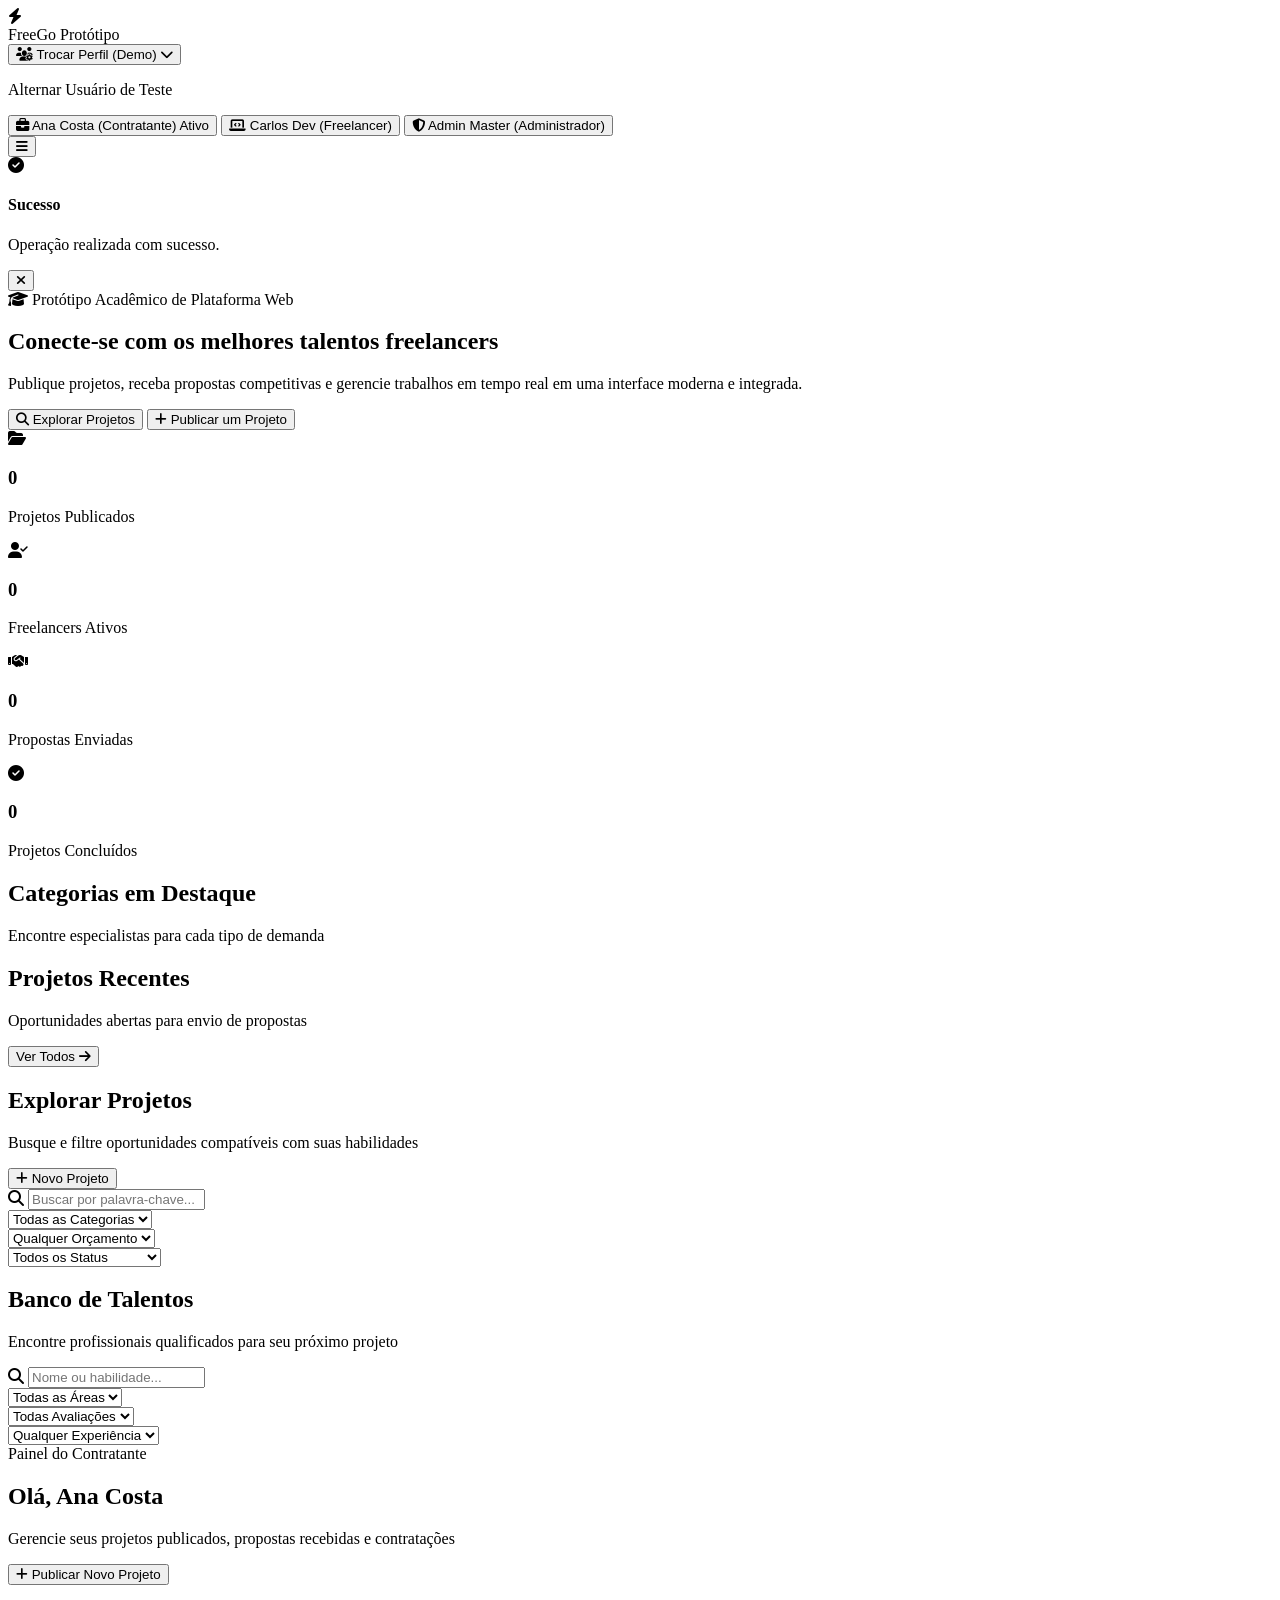
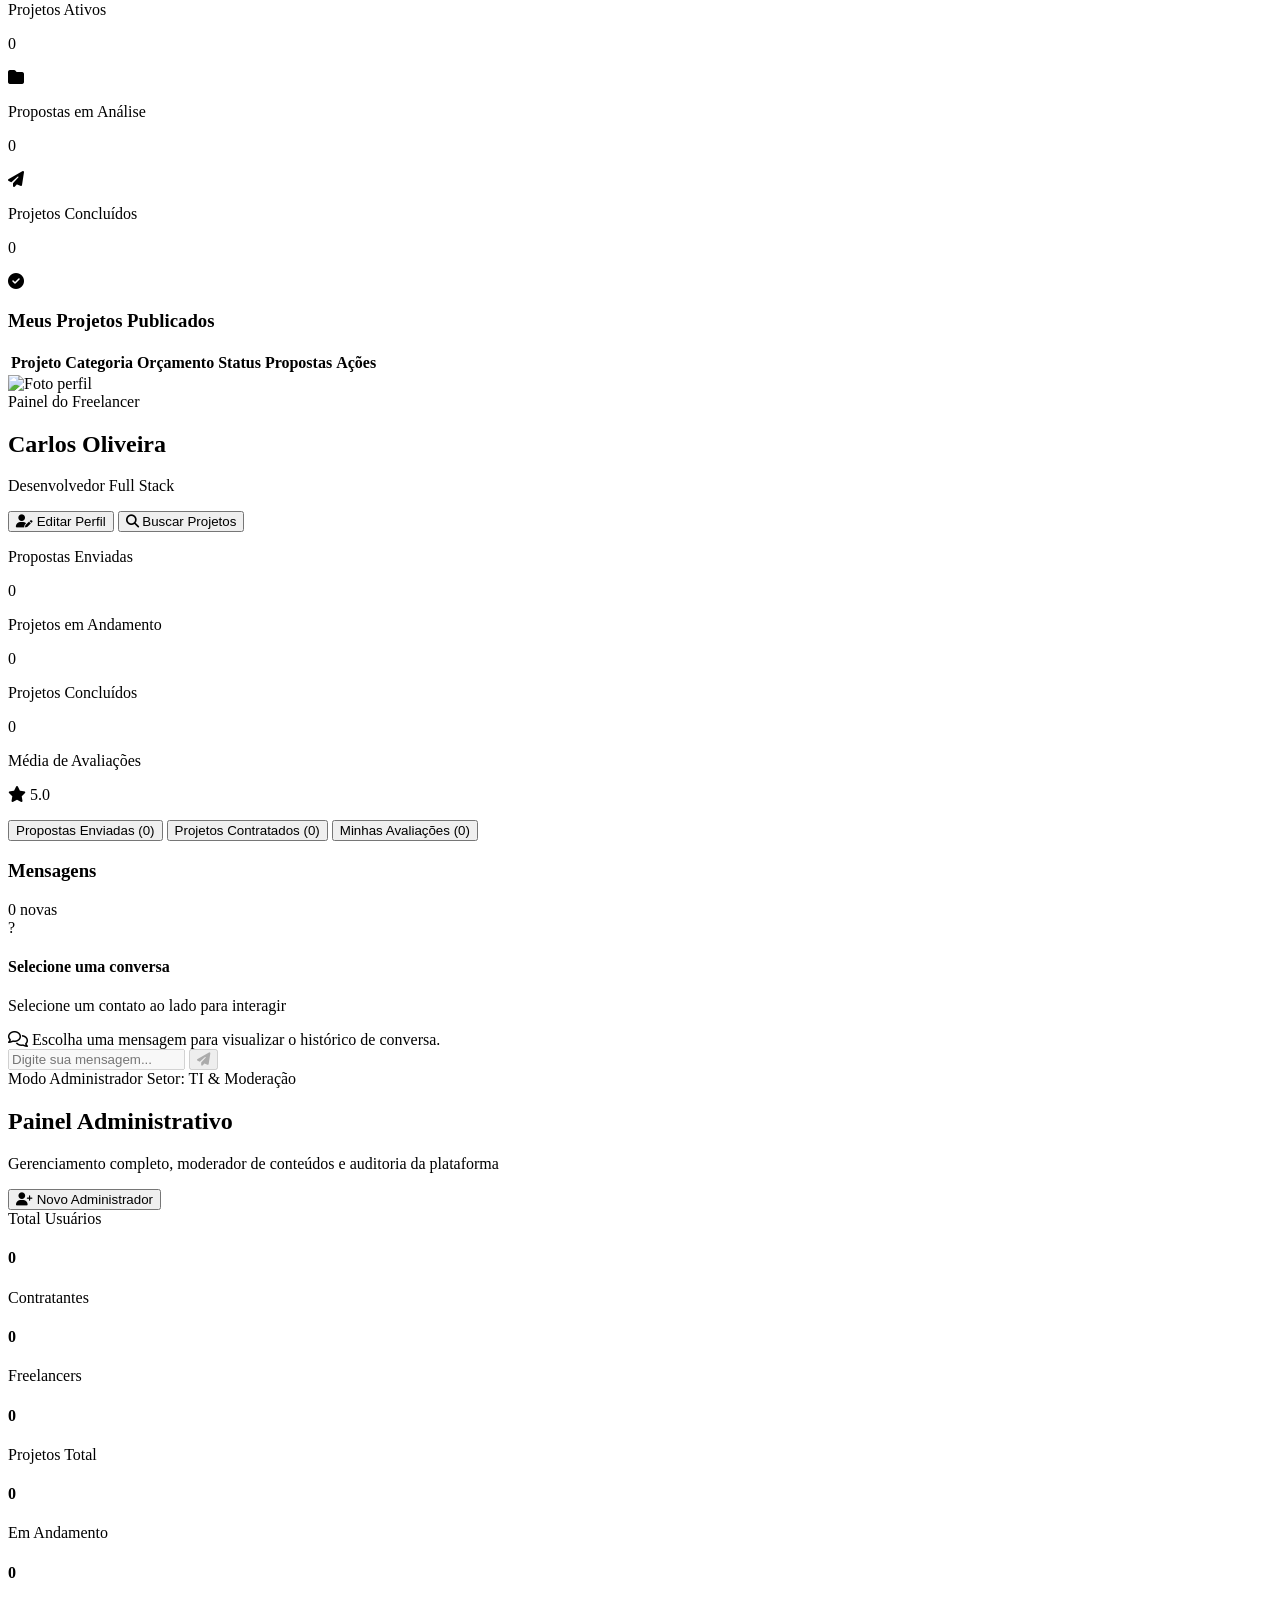
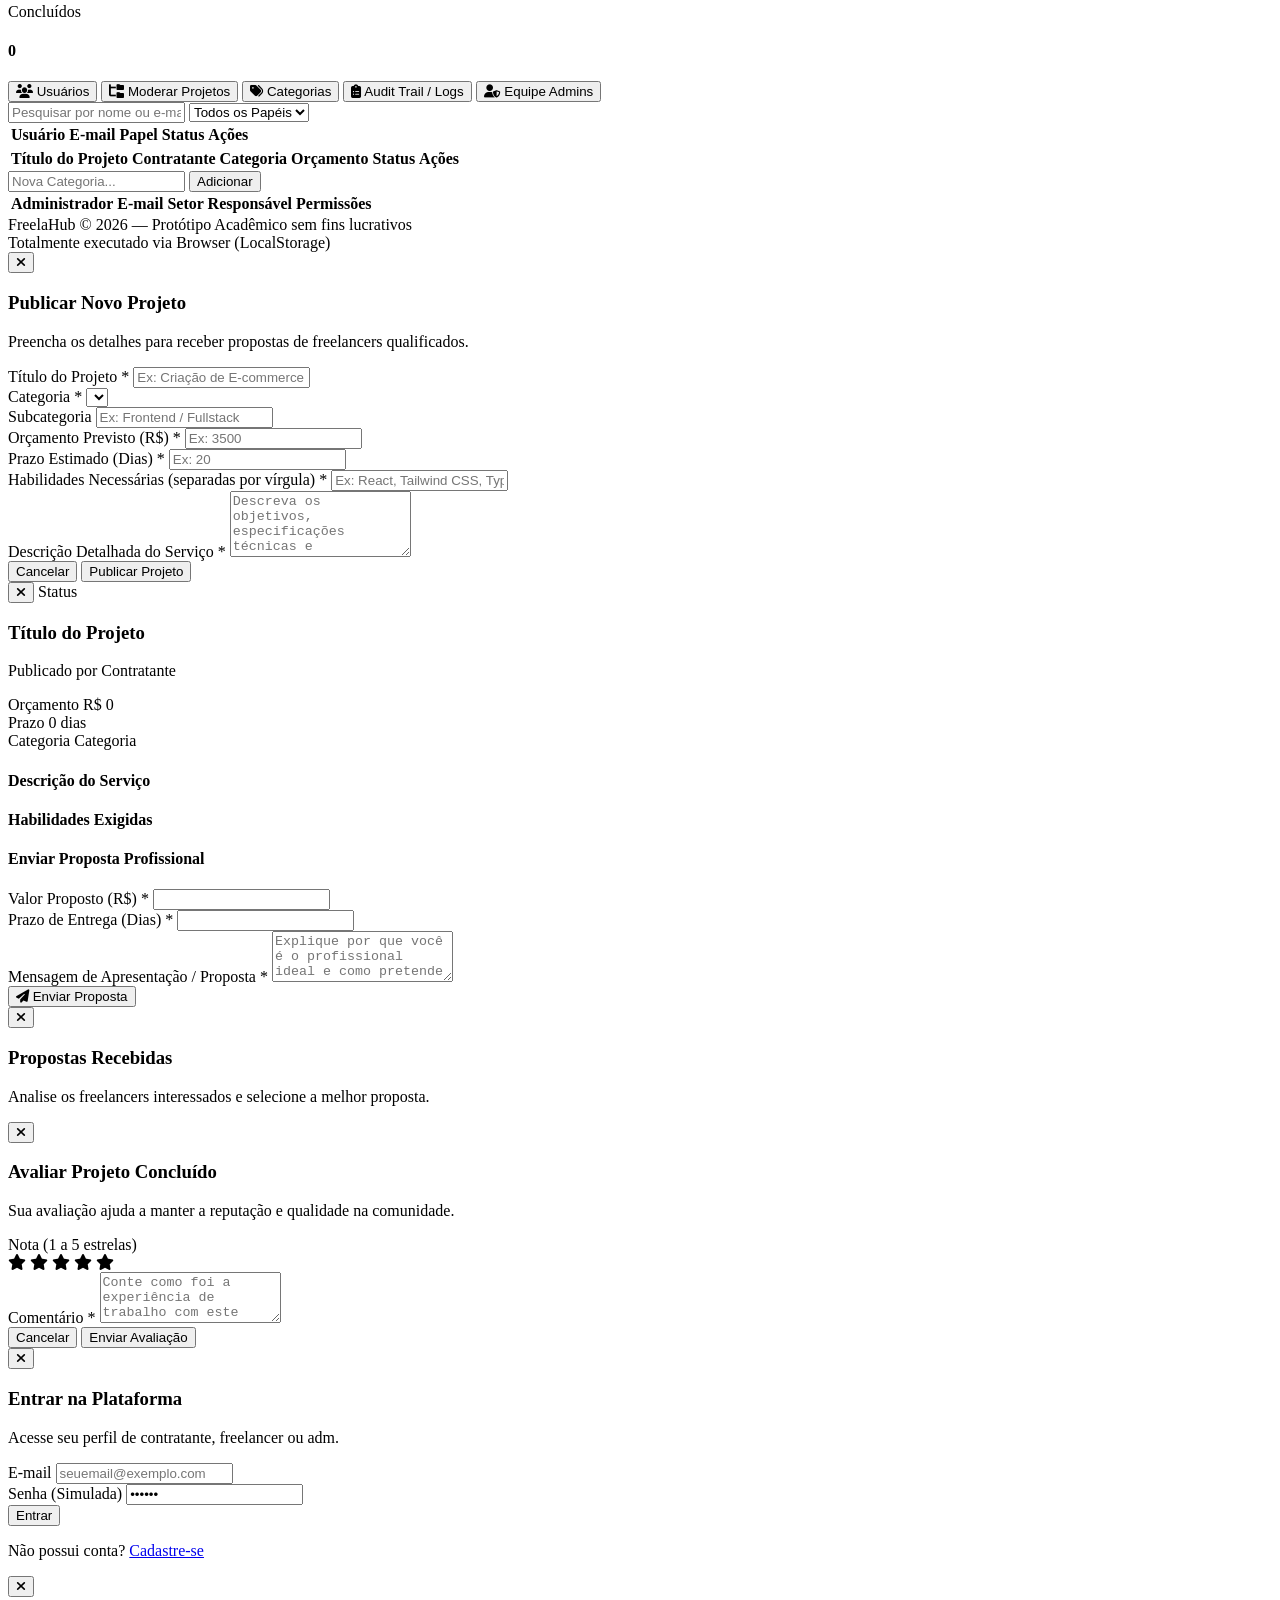
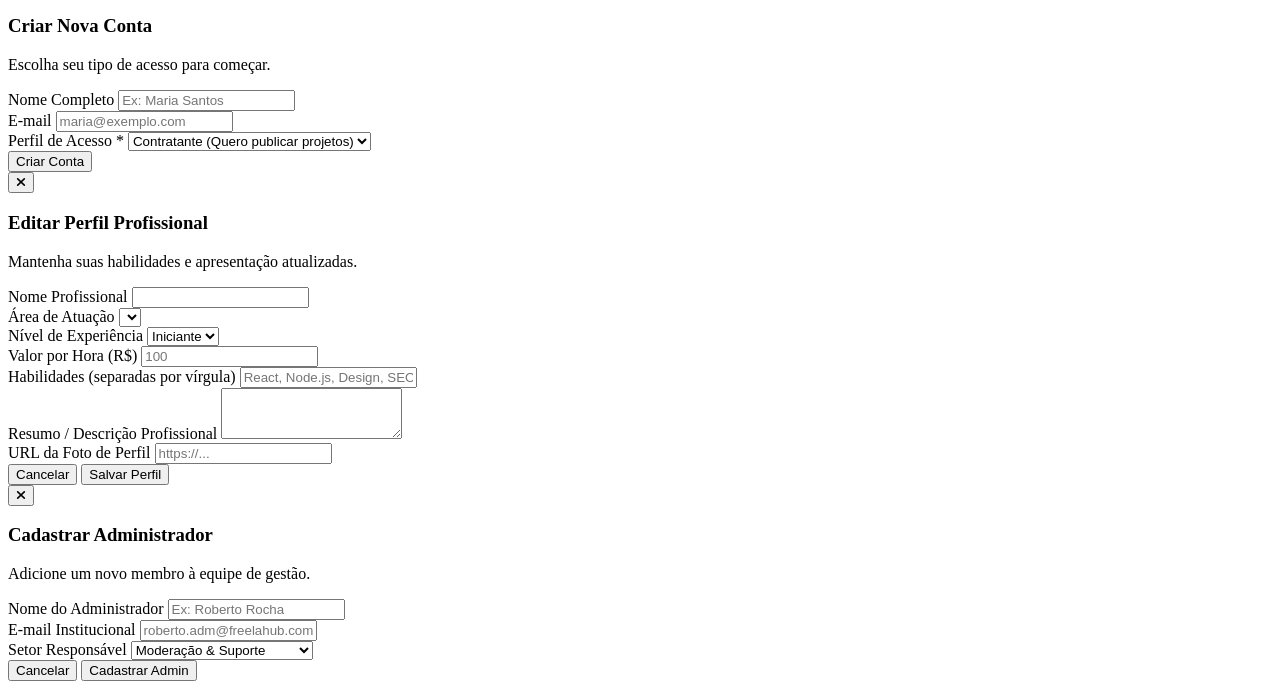
==== index.html @ 0daf0c92 "É" ====
<!DOCTYPE html>
<html lang="pt-BR" class="h-full bg-slate-50">
<head>
    <meta charset="UTF-8">
    <meta name="viewport" content="width=device-width, initial-scale=1.0">
    <title>FreelaHub - Plataforma de Freelancers</title>
    <!-- Tailwind CSS -->
    <script src="https://cdn.tailwindcss.com"></script>
    
    <link rel="stylesheet" href="style.css">

    <!-- FontAwesome Icons -->
    <link rel="stylesheet" href="https://cdnjs.cloudflare.com/ajax/libs/font-awesome/6.4.0/css/all.min.css">
    <!-- Google Fonts Inter -->
    <link href="https://fonts.googleapis.com/css2?family=Inter:wght@300;400;500;600;700&display=swap" rel="stylesheet">
    
</head>
<body class="h-full flex flex-col text-slate-800 antialiased selection:bg-blue-100 selection:text-blue-700">

    <!-- Navigation Bar -->
    <header class="sticky top-0 z-40 bg-white/95 backdrop-blur border-b border-slate-200 shadow-sm">
        <div class="max-w-7xl mx-auto px-4 sm:px-6 lg:px-8">
            <div class="flex items-center justify-between h-16">
                <!-- Logo -->
                <div class="flex items-center gap-3 cursor-pointer" onclick="app.navigateTo('home')">
                    <div class="w-10 h-10 rounded-xl bg-gradient-to-tr from-blue-600 to-indigo-600 flex items-center justify-center text-white font-bold text-xl shadow-md shadow-blue-500/20">
                        <i class="fa-solid font-bold fa-bolt"></i>
                    </div>
                    <div>
                        <span class="text-xl font-bold bg-gradient-to-r from-blue-600 to-indigo-600 bg-clip-text text-transparent">FreeGo</span>
                        <span class="text-[10px] font-semibold text-slate-400 block -mt-1 uppercase tracking-widest">Protótipo</span>
                    </div>
                </div>

                <!-- Navigation Links -->
                <nav class="hidden md:flex items-center space-x-1" id="desktop-nav-links">
                    <!-- Links injected dynamically -->
                </nav>

                <!-- Quick Role Switcher & User Profile Menu -->
                <div class="flex items-center gap-3">
                    <!-- Fast Switch Role Dropdown (for academic testing) -->
                    <div class="relative inline-block text-left">
                        <button id="quick-switch-btn" onclick="app.toggleQuickSwitchMenu()" class="inline-flex items-center gap-2 px-3 py-1.5 text-xs font-semibold text-slate-600 bg-slate-100 hover:bg-slate-200 rounded-lg transition border border-slate-200">
                            <i class="fa-solid fa-users-gear text-blue-600"></i>
                            <span id="current-role-badge">Trocar Perfil (Demo)</span>
                            <i class="fa-solid fa-chevron-down text-[10px]"></i>
                        </button>
                        <div id="quick-switch-menu" class="hidden absolute right-0 mt-2 w-64 bg-white rounded-xl shadow-xl border border-slate-100 py-2 z-50 divide-y divide-slate-100">
                            <div class="px-4 py-2">
                                <p class="text-xs font-semibold text-slate-400 uppercase tracking-wider">Alternar Usuário de Teste</p>
                            </div>
                            <div class="py-1">
                                <button onclick="app.demoSwitch('client')" class="w-full text-left px-4 py-2 text-xs text-slate-700 hover:bg-blue-50 hover:text-blue-600 flex items-center justify-between">
                                    <span><i class="fa-solid fa-briefcase mr-2 text-blue-500"></i> Ana Costa (Contratante)</span>
                                    <span class="text-[10px] bg-blue-100 text-blue-700 px-1.5 py-0.5 rounded">Ativo</span>
                                </button>
                                <button onclick="app.demoSwitch('freelancer')" class="w-full text-left px-4 py-2 text-xs text-slate-700 hover:bg-blue-50 hover:text-blue-600 flex items-center justify-between">
                                    <span><i class="fa-solid fa-laptop-code mr-2 text-emerald-500"></i> Carlos Dev (Freelancer)</span>
                                </button>
                                <button onclick="app.demoSwitch('admin')" class="w-full text-left px-4 py-2 text-xs text-slate-700 hover:bg-blue-50 hover:text-blue-600 flex items-center justify-between">
                                    <span><i class="fa-solid fa-shield-halved mr-2 text-purple-500"></i> Admin Master (Administrador)</span>
                                </button>
                            </div>
                        </div>
                    </div>

                    <!-- Auth actions or User Menu -->
                    <div id="auth-header-container" class="flex items-center gap-2">
                        <!-- Controls injected by JS -->
                    </div>

                    <!-- Mobile Menu Button -->
                    <button onclick="app.toggleMobileMenu()" class="md:hidden p-2 text-slate-600 hover:bg-slate-100 rounded-lg">
                        <i class="fa-solid fa-bars text-lg"></i>
                    </button>
                </div>
            </div>
        </div>

        <!-- Mobile Navigation Menu -->
        <div id="mobile-menu" class="hidden md:hidden border-t border-slate-100 bg-white px-4 pt-2 pb-4 space-y-2">
            <!-- Injected via JS -->
        </div>
    </header>

    <!-- Main Content Area -->
    <main class="flex-grow max-w-7xl w-full mx-auto px-4 sm:px-6 lg:px-8 py-6">
        <!-- Toast / Notification banner -->
        <div id="notification-toast" class="hidden fixed bottom-5 right-5 z-50 bg-slate-900 text-white px-5 py-3 rounded-xl shadow-2xl flex items-center gap-3 transition-all duration-300">
            <i id="toast-icon" class="fa-solid fa-circle-check text-emerald-400 text-lg"></i>
            <div>
                <h4 id="toast-title" class="font-semibold text-sm">Sucesso</h4>
                <p id="toast-message" class="text-xs text-slate-300">Operação realizada com sucesso.</p>
            </div>
            <button onclick="app.hideToast()" class="ml-4 text-slate-400 hover:text-white"><i class="fa-solid fa-xmark"></i></button>
        </div>

        <!-- VIEWS -->
        <!-- 1. Home / Landing Page View -->
        <section id="view-home" class="view-section space-y-12">
            <!-- Hero -->
            <div class="relative rounded-3xl bg-gradient-to-r from-blue-700 via-indigo-700 to-slate-900 text-white overflow-hidden shadow-xl p-8 sm:p-12 lg:p-16">
                <div class="relative z-10 max-w-2xl space-y-6">
                    <span class="inline-block px-3 py-1 rounded-full bg-blue-500/30 text-blue-200 text-xs font-semibold tracking-wide border border-blue-400/20">
                        <i class="fa-solid fa-graduation-cap mr-1"></i> Protótipo Acadêmico de Plataforma Web
                    </span>
                    <h1 class="text-3xl sm:text-5xl font-extrabold tracking-tight leading-tight">
                        Conecte-se com os melhores talentos freelancers
                    </h1>
                    <p class="text-slate-300 text-sm sm:text-base leading-relaxed">
                        Publique projetos, receba propostas competitivas e gerencie trabalhos em tempo real em uma interface moderna e integrada.
                    </p>
                    <div class="flex flex-wrap gap-4 pt-2">
                        <button onclick="app.navigateTo('projects')" class="px-6 py-3 bg-white text-blue-700 hover:bg-blue-50 font-semibold rounded-xl shadow-lg transition flex items-center gap-2 text-sm">
                            <i class="fa-solid fa-magnifying-glass"></i> Explorar Projetos
                        </button>
                        <button onclick="app.openPublishProjectModal()" class="px-6 py-3 bg-blue-600 hover:bg-blue-500 text-white font-semibold rounded-xl border border-blue-400/40 shadow-lg transition flex items-center gap-2 text-sm">
                            <i class="fa-solid fa-plus"></i> Publicar um Projeto
                        </button>
                    </div>
                </div>
            </div>

            <!-- Stats Bar -->
            <div class="grid grid-cols-2 md:grid-cols-4 gap-4">
                <div class="bg-white p-6 rounded-2xl border border-slate-100 shadow-sm flex items-center gap-4">
                    <div class="w-12 h-12 rounded-xl bg-blue-100 text-blue-600 flex items-center justify-center text-xl">
                        <i class="fa-solid fa-folder-open"></i>
                    </div>
                    <div>
                        <h3 id="stat-total-projects" class="text-2xl font-bold text-slate-800">0</h3>
                        <p class="text-xs text-slate-500 font-medium">Projetos Publicados</p>
                    </div>
                </div>
                <div class="bg-white p-6 rounded-2xl border border-slate-100 shadow-sm flex items-center gap-4">
                    <div class="w-12 h-12 rounded-xl bg-emerald-100 text-emerald-600 flex items-center justify-center text-xl">
                        <i class="fa-solid fa-user-check"></i>
                    </div>
                    <div>
                        <h3 id="stat-active-freelancers" class="text-2xl font-bold text-slate-800">0</h3>
                        <p class="text-xs text-slate-500 font-medium">Freelancers Ativos</p>
                    </div>
                </div>
                <div class="bg-white p-6 rounded-2xl border border-slate-100 shadow-sm flex items-center gap-4">
                    <div class="w-12 h-12 rounded-xl bg-purple-100 text-purple-600 flex items-center justify-center text-xl">
                        <i class="fa-solid fa-handshake"></i>
                    </div>
                    <div>
                        <h3 id="stat-total-proposals" class="text-2xl font-bold text-slate-800">0</h3>
                        <p class="text-xs text-slate-500 font-medium">Propostas Enviadas</p>
                    </div>
                </div>
                <div class="bg-white p-6 rounded-2xl border border-slate-100 shadow-sm flex items-center gap-4">
                    <div class="w-12 h-12 rounded-xl bg-amber-100 text-amber-600 flex items-center justify-center text-xl">
                        <i class="fa-solid fa-circle-check"></i>
                    </div>
                    <div>
                        <h3 id="stat-completed-projects" class="text-2xl font-bold text-slate-800">0</h3>
                        <p class="text-xs text-slate-500 font-medium">Projetos Concluídos</p>
                    </div>
                </div>
            </div>

            <!-- Categories Section -->
            <div class="space-y-6">
                <div class="flex items-center justify-between">
                    <div>
                        <h2 class="text-2xl font-bold text-slate-900">Categorias em Destaque</h2>
                        <p class="text-sm text-slate-500">Encontre especialistas para cada tipo de demanda</p>
                    </div>
                </div>
                <div id="home-categories-grid" class="grid grid-cols-2 sm:grid-cols-3 md:grid-cols-4 lg:grid-cols-8 gap-3">
                    <!-- Dynamic categories -->
                </div>
            </div>

            <!-- Recent Projects Section -->
            <div class="space-y-6">
                <div class="flex items-center justify-between">
                    <div>
                        <h2 class="text-2xl font-bold text-slate-900">Projetos Recentes</h2>
                        <p class="text-sm text-slate-500">Oportunidades abertas para envio de propostas</p>
                    </div>
                    <button onclick="app.navigateTo('projects')" class="text-sm font-semibold text-blue-600 hover:text-blue-700 flex items-center gap-1">
                        Ver Todos <i class="fa-solid fa-arrow-right text-xs"></i>
                    </button>
                </div>
                <div id="home-recent-projects" class="grid grid-cols-1 md:grid-cols-3 gap-6">
                    <!-- Injected via JS -->
                </div>
            </div>
        </section>

        <!-- 2. Projects Catalog View -->
        <section id="view-projects" class="view-section hidden space-y-6">
            <div class="bg-white p-6 rounded-2xl border border-slate-200/80 shadow-sm space-y-4">
                <div class="flex flex-col md:flex-row md:items-center justify-between gap-4">
                    <div>
                        <h2 class="text-xl font-bold text-slate-900">Explorar Projetos</h2>
                        <p class="text-xs text-slate-500">Busque e filtre oportunidades compatíveis com suas habilidades</p>
                    </div>
                    <button onclick="app.openPublishProjectModal()" class="px-4 py-2 bg-blue-600 hover:bg-blue-700 text-white font-medium text-xs rounded-xl shadow transition flex items-center justify-center gap-2">
                        <i class="fa-solid fa-plus"></i> Novo Projeto
                    </button>
                </div>

                <!-- Filters Bar -->
                <div class="grid grid-cols-1 sm:grid-cols-2 md:grid-cols-4 gap-3 pt-2 border-t border-slate-100">
                    <div class="relative">
                        <i class="fa-solid fa-magnifying-glass absolute left-3 top-3 text-slate-400 text-xs"></i>
                        <input type="text" id="filter-project-search" placeholder="Buscar por palavra-chave..." oninput="app.filterProjects()" class="w-full pl-8 pr-3 py-2 bg-slate-50 border border-slate-200 rounded-xl text-xs focus:ring-2 focus:ring-blue-500 outline-none">
                    </div>
                    <div>
                        <select id="filter-project-category" onchange="app.filterProjects()" class="w-full px-3 py-2 bg-slate-50 border border-slate-200 rounded-xl text-xs focus:ring-2 focus:ring-blue-500 outline-none text-slate-700">
                            <option value="">Todas as Categorias</option>
                        </select>
                    </div>
                    <div>
                        <select id="filter-project-budget" onchange="app.filterProjects()" class="w-full px-3 py-2 bg-slate-50 border border-slate-200 rounded-xl text-xs focus:ring-2 focus:ring-blue-500 outline-none text-slate-700">
                            <option value="">Qualquer Orçamento</option>
                            <option value="0-1000">Até R$ 1.000</option>
                            <option value="1000-3000">R$ 1.000 - R$ 3.000</option>
                            <option value="3000-5000">R$ 3.000 - R$ 5.000</option>
                            <option value="5000+">Acima de R$ 5.000</option>
                        </select>
                    </div>
                    <div>
                        <select id="filter-project-status" onchange="app.filterProjects()" class="w-full px-3 py-2 bg-slate-50 border border-slate-200 rounded-xl text-xs focus:ring-2 focus:ring-blue-500 outline-none text-slate-700">
                            <option value="">Todos os Status</option>
                            <option value="Publicado">Publicado</option>
                            <option value="Recebendo propostas">Recebendo propostas</option>
                            <option value="Em negociação">Em negociação</option>
                            <option value="Em andamento">Em andamento</option>
                            <option value="Concluído">Concluído</option>
                            <option value="Cancelado">Cancelado</option>
                        </select>
                    </div>
                </div>
            </div>

            <!-- Projects Grid -->
            <div id="projects-grid" class="grid grid-cols-1 md:grid-cols-2 lg:grid-cols-3 gap-6">
                <!-- Injected via JS -->
            </div>
        </section>

        <!-- 3. Freelancers Directory View -->
        <section id="view-freelancers" class="view-section hidden space-y-6">
            <div class="bg-white p-6 rounded-2xl border border-slate-200/80 shadow-sm space-y-4">
                <div>
                    <h2 class="text-xl font-bold text-slate-900">Banco de Talentos</h2>
                    <p class="text-xs text-slate-500">Encontre profissionais qualificados para seu próximo projeto</p>
                </div>

                <div class="grid grid-cols-1 sm:grid-cols-2 md:grid-cols-4 gap-3 pt-2 border-t border-slate-100">
                    <div class="relative">
                        <i class="fa-solid fa-magnifying-glass absolute left-3 top-3 text-slate-400 text-xs"></i>
                        <input type="text" id="filter-freelancer-search" placeholder="Nome ou habilidade..." oninput="app.filterFreelancers()" class="w-full pl-8 pr-3 py-2 bg-slate-50 border border-slate-200 rounded-xl text-xs focus:ring-2 focus:ring-blue-500 outline-none">
                    </div>
                    <div>
                        <select id="filter-freelancer-area" onchange="app.filterFreelancers()" class="w-full px-3 py-2 bg-slate-50 border border-slate-200 rounded-xl text-xs focus:ring-2 focus:ring-blue-500 outline-none text-slate-700">
                            <option value="">Todas as Áreas</option>
                        </select>
                    </div>
                    <div>
                        <select id="filter-freelancer-rating" onchange="app.filterFreelancers()" class="w-full px-3 py-2 bg-slate-50 border border-slate-200 rounded-xl text-xs focus:ring-2 focus:ring-blue-500 outline-none text-slate-700">
                            <option value="">Todas Avaliações</option>
                            <option value="4.5">4.5+ Estrelas</option>
                            <option value="4.0">4.0+ Estrelas</option>
                            <option value="3.0">3.0+ Estrelas</option>
                        </select>
                    </div>
                    <div>
                        <select id="filter-freelancer-exp" onchange="app.filterFreelancers()" class="w-full px-3 py-2 bg-slate-50 border border-slate-200 rounded-xl text-xs focus:ring-2 focus:ring-blue-500 outline-none text-slate-700">
                            <option value="">Qualquer Experiência</option>
                            <option value="Iniciante">Iniciante</option>
                            <option value="Pleno">Pleno</option>
                            <option value="Sênior">Sênior</option>
                        </select>
                    </div>
                </div>
            </div>

            <!-- Freelancers List -->
            <div id="freelancers-grid" class="grid grid-cols-1 md:grid-cols-2 lg:grid-cols-3 gap-6">
                <!-- Injected via JS -->
            </div>
        </section>

        <!-- 4. Client Dashboard View -->
        <section id="view-client-dashboard" class="view-section hidden space-y-6">
            <div class="flex flex-col sm:flex-row sm:items-center justify-between gap-4 bg-white p-6 rounded-2xl border border-slate-200/80 shadow-sm">
                <div>
                    <span class="text-xs font-semibold uppercase text-blue-600 tracking-wider">Painel do Contratante</span>
                    <h2 class="text-2xl font-bold text-slate-900" id="client-dashboard-name">Olá, Ana Costa</h2>
                    <p class="text-xs text-slate-500">Gerencie seus projetos publicados, propostas recebidas e contratações</p>
                </div>
                <button onclick="app.openPublishProjectModal()" class="px-5 py-2.5 bg-blue-600 hover:bg-blue-700 text-white font-medium text-xs rounded-xl shadow-md transition flex items-center justify-center gap-2">
                    <i class="fa-solid fa-plus"></i> Publicar Novo Projeto
                </button>
            </div>

            <!-- Client Summary Cards -->
            <div class="grid grid-cols-1 sm:grid-cols-3 gap-4">
                <div class="bg-white p-5 rounded-2xl border border-slate-100 shadow-sm flex items-center justify-between">
                    <div>
                        <p class="text-xs text-slate-500 font-medium">Projetos Ativos</p>
                        <p class="text-2xl font-bold text-slate-800" id="client-stat-active">0</p>
                    </div>
                    <div class="w-10 h-10 rounded-xl bg-blue-50 text-blue-600 flex items-center justify-center">
                        <i class="fa-solid fa-folder"></i>
                    </div>
                </div>
                <div class="bg-white p-5 rounded-2xl border border-slate-100 shadow-sm flex items-center justify-between">
                    <div>
                        <p class="text-xs text-slate-500 font-medium">Propostas em Análise</p>
                        <p class="text-2xl font-bold text-slate-800" id="client-stat-proposals">0</p>
                    </div>
                    <div class="w-10 h-10 rounded-xl bg-amber-50 text-amber-600 flex items-center justify-center">
                        <i class="fa-solid fa-paper-plane"></i>
                    </div>
                </div>
                <div class="bg-white p-5 rounded-2xl border border-slate-100 shadow-sm flex items-center justify-between">
                    <div>
                        <p class="text-xs text-slate-500 font-medium">Projetos Concluídos</p>
                        <p class="text-2xl font-bold text-slate-800" id="client-stat-completed">0</p>
                    </div>
                    <div class="w-10 h-10 rounded-xl bg-emerald-50 text-emerald-600 flex items-center justify-center">
                        <i class="fa-solid fa-circle-check"></i>
                    </div>
                </div>
            </div>

            <!-- Client Projects Table/List -->
            <div class="bg-white rounded-2xl border border-slate-200/80 shadow-sm overflow-hidden">
                <div class="p-5 border-b border-slate-100 flex items-center justify-between">
                    <h3 class="font-bold text-slate-800 text-sm">Meus Projetos Publicados</h3>
                </div>
                <div class="overflow-x-auto">
                    <table class="w-full text-left text-xs border-collapse">
                        <thead class="bg-slate-50 text-slate-500 font-semibold border-b border-slate-100">
                            <tr>
                                <th class="p-4">Projeto</th>
                                <th class="p-4">Categoria</th>
                                <th class="p-4">Orçamento</th>
                                <th class="p-4">Status</th>
                                <th class="p-4">Propostas</th>
                                <th class="p-4 text-right">Ações</th>
                            </tr>
                        </thead>
                        <tbody id="client-projects-tbody" class="divide-y divide-slate-100">
                            <!-- Injected via JS -->
                        </tbody>
                    </table>
                </div>
            </div>
        </section>

        <!-- 5. Freelancer Dashboard View -->
        <section id="view-freelancer-dashboard" class="view-section hidden space-y-6">
            <div class="flex flex-col sm:flex-row sm:items-center justify-between gap-4 bg-white p-6 rounded-2xl border border-slate-200/80 shadow-sm">
                <div class="flex items-center gap-4">
                    <img id="freelancer-dash-avatar" src="https://images.unsplash.com/photo-1534528741775-53994a69daeb?w=150" class="w-16 h-16 rounded-2xl object-cover border-2 border-blue-500 shadow-sm" alt="Foto perfil">
                    <div>
                        <span class="text-xs font-semibold uppercase text-emerald-600 tracking-wider">Painel do Freelancer</span>
                        <h2 class="text-xl font-bold text-slate-900" id="freelancer-dash-name">Carlos Oliveira</h2>
                        <p class="text-xs text-slate-500" id="freelancer-dash-title">Desenvolvedor Full Stack</p>
                    </div>
                </div>
                <div class="flex items-center gap-2">
                    <button onclick="app.openEditProfileModal()" class="px-4 py-2 bg-slate-100 hover:bg-slate-200 text-slate-700 font-medium text-xs rounded-xl transition flex items-center gap-2">
                        <i class="fa-solid fa-user-pen"></i> Editar Perfil
                    </button>
                    <button onclick="app.navigateTo('projects')" class="px-4 py-2 bg-blue-600 hover:bg-blue-700 text-white font-medium text-xs rounded-xl shadow transition flex items-center gap-2">
                        <i class="fa-solid fa-magnifying-glass"></i> Buscar Projetos
                    </button>
                </div>
            </div>

            <!-- Freelancer Stats Cards -->
            <div class="grid grid-cols-1 sm:grid-cols-4 gap-4">
                <div class="bg-white p-5 rounded-2xl border border-slate-100 shadow-sm">
                    <p class="text-xs text-slate-500 font-medium">Propostas Enviadas</p>
                    <p class="text-2xl font-bold text-slate-800" id="freelancer-stat-proposals">0</p>
                </div>
                <div class="bg-white p-5 rounded-2xl border border-slate-100 shadow-sm">
                    <p class="text-xs text-slate-500 font-medium">Projetos em Andamento</p>
                    <p class="text-2xl font-bold text-slate-800" id="freelancer-stat-active">0</p>
                </div>
                <div class="bg-white p-5 rounded-2xl border border-slate-100 shadow-sm">
                    <p class="text-xs text-slate-500 font-medium">Projetos Concluídos</p>
                    <p class="text-2xl font-bold text-slate-800" id="freelancer-stat-completed">0</p>
                </div>
                <div class="bg-white p-5 rounded-2xl border border-slate-100 shadow-sm">
                    <p class="text-xs text-slate-500 font-medium">Média de Avaliações</p>
                    <p class="text-2xl font-bold text-amber-500 flex items-center gap-1">
                        <i class="fa-solid fa-star text-base"></i> <span id="freelancer-stat-rating">5.0</span>
                    </p>
                </div>
            </div>

            <!-- Freelancer Proposals & Projects Tabs -->
            <div class="bg-white rounded-2xl border border-slate-200/80 shadow-sm overflow-hidden">
                <div class="border-b border-slate-100 px-5 flex gap-6">
                    <button id="tab-freelancer-proposals-btn" onclick="app.switchFreelancerTab('proposals')" class="py-4 text-xs font-bold border-b-2 border-blue-600 text-blue-600 transition">
                        Propostas Enviadas (<span id="freelancer-count-proposals">0</span>)
                    </button>
                    <button id="tab-freelancer-active-btn" onclick="app.switchFreelancerTab('active')" class="py-4 text-xs font-medium text-slate-500 hover:text-slate-800 transition">
                        Projetos Contratados (<span id="freelancer-count-active">0</span>)
                    </button>
                    <button id="tab-freelancer-reviews-btn" onclick="app.switchFreelancerTab('reviews')" class="py-4 text-xs font-medium text-slate-500 hover:text-slate-800 transition">
                        Minhas Avaliações (<span id="freelancer-count-reviews">0</span>)
                    </button>
                </div>

                <!-- Proposals List Sub-view -->
                <div id="freelancer-tab-proposals" class="p-5">
                    <div id="freelancer-proposals-list" class="space-y-3">
                        <!-- Injected JS -->
                    </div>
                </div>

                <!-- Active Projects Sub-view -->
                <div id="freelancer-tab-active" class="p-5 hidden">
                    <div id="freelancer-active-projects-list" class="space-y-3">
                        <!-- Injected JS -->
                    </div>
                </div>

                <!-- Reviews Sub-view -->
                <div id="freelancer-tab-reviews" class="p-5 hidden">
                    <div id="freelancer-reviews-list" class="space-y-3">
                        <!-- Injected JS -->
                    </div>
                </div>
            </div>
        </section>

        <!-- 6. Messaging View -->
        <section id="view-messages" class="view-section hidden space-y-4">
            <div class="bg-white rounded-2xl border border-slate-200/80 shadow-sm overflow-hidden flex flex-col md:flex-row h-[650px]">
                <!-- Conversations Sidebar -->
                <div class="w-full md:w-80 border-r border-slate-200/80 flex flex-col bg-slate-50/50">
                    <div class="p-4 border-b border-slate-200/80 flex items-center justify-between">
                        <h3 class="font-bold text-slate-800 text-sm">Mensagens</h3>
                        <span id="unread-total-badge" class="px-2 py-0.5 bg-blue-100 text-blue-700 text-[10px] font-bold rounded-full">0 novas</span>
                    </div>
                    <div id="conversations-list" class="flex-grow overflow-y-auto divide-y divide-slate-100 custom-scrollbar">
                        <!-- Dynamic list -->
                    </div>
                </div>

                <!-- Active Chat Thread -->
                <div class="flex-grow flex flex-col bg-white">
                    <div id="chat-header" class="p-4 border-b border-slate-200/80 flex items-center justify-between bg-slate-50/30">
                        <div class="flex items-center gap-3">
                            <div class="w-10 h-10 rounded-full bg-blue-100 text-blue-600 flex items-center justify-center font-bold text-sm" id="chat-header-avatar">
                                ?
                            </div>
                            <div>
                                <h4 class="font-bold text-slate-800 text-sm" id="chat-header-name">Selecione uma conversa</h4>
                                <p class="text-[11px] text-slate-500" id="chat-header-project">Selecione um contato ao lado para interagir</p>
                            </div>
                        </div>
                    </div>

                    <!-- Chat Box Body -->
                    <div id="chat-messages-box" class="flex-grow p-4 overflow-y-auto space-y-3 custom-scrollbar bg-slate-50/20">
                        <div class="text-center py-20 text-slate-400 text-xs">
                            <i class="fa-regular fa-comments text-4xl block mb-2 opacity-50"></i>
                            Escolha uma mensagem para visualizar o histórico de conversa.
                        </div>
                    </div>

                    <!-- Chat Footer / Input -->
                    <div class="p-3 border-t border-slate-200/80 bg-white">
                        <form id="chat-form" onsubmit="app.sendMessage(event)" class="flex gap-2">
                            <input type="text" id="chat-input" placeholder="Digite sua mensagem..." disabled class="flex-grow px-4 py-2.5 bg-slate-100 border border-slate-200 rounded-xl text-xs focus:ring-2 focus:ring-blue-500 outline-none">
                            <button type="submit" id="chat-send-btn" disabled class="px-5 py-2.5 bg-blue-600 hover:bg-blue-700 text-white text-xs font-semibold rounded-xl shadow transition disabled:opacity-50">
                                <i class="fa-solid fa-paper-plane"></i>
                            </button>
                        </form>
                    </div>
                </div>
            </div>
        </section>

        <!-- 7. Admin Panel View -->
        <section id="view-admin" class="view-section hidden space-y-6">
            <!-- Header -->
            <div class="bg-slate-900 text-white p-6 rounded-2xl shadow-md flex flex-col md:flex-row md:items-center justify-between gap-4">
                <div>
                    <div class="flex items-center gap-2">
                        <span class="px-2.5 py-0.5 rounded-full bg-purple-500/30 text-purple-300 text-[10px] font-bold uppercase tracking-wider border border-purple-400/20">Modo Administrador</span>
                        <span id="admin-sector-badge" class="text-xs text-slate-400">Setor: TI & Moderação</span>
                    </div>
                    <h2 class="text-2xl font-bold mt-1" id="admin-welcome-name">Painel Administrativo</h2>
                    <p class="text-xs text-slate-400">Gerenciamento completo, moderador de conteúdos e auditoria da plataforma</p>
                </div>
                <button onclick="app.openNewAdminModal()" class="px-4 py-2 bg-purple-600 hover:bg-purple-500 text-white text-xs font-semibold rounded-xl transition flex items-center justify-center gap-2 shadow">
                    <i class="fa-solid fa-user-plus"></i> Novo Administrador
                </button>
            </div>

            <!-- Dashboard Stats Matrix -->
            <div class="grid grid-cols-2 md:grid-cols-4 lg:grid-cols-6 gap-3">
                <div class="bg-white p-4 rounded-xl border border-slate-100 shadow-sm">
                    <span class="text-[10px] font-semibold text-slate-400 uppercase">Total Usuários</span>
                    <h4 class="text-xl font-bold text-slate-800 mt-1" id="kpi-users-total">0</h4>
                </div>
                <div class="bg-white p-4 rounded-xl border border-slate-100 shadow-sm">
                    <span class="text-[10px] font-semibold text-slate-400 uppercase">Contratantes</span>
                    <h4 class="text-xl font-bold text-blue-600 mt-1" id="kpi-users-clients">0</h4>
                </div>
                <div class="bg-white p-4 rounded-xl border border-slate-100 shadow-sm">
                    <span class="text-[10px] font-semibold text-slate-400 uppercase">Freelancers</span>
                    <h4 class="text-xl font-bold text-emerald-600 mt-1" id="kpi-users-freelas">0</h4>
                </div>
                <div class="bg-white p-4 rounded-xl border border-slate-100 shadow-sm">
                    <span class="text-[10px] font-semibold text-slate-400 uppercase">Projetos Total</span>
                    <h4 class="text-xl font-bold text-slate-800 mt-1" id="kpi-projects-total">0</h4>
                </div>
                <div class="bg-white p-4 rounded-xl border border-slate-100 shadow-sm">
                    <span class="text-[10px] font-semibold text-slate-400 uppercase">Em Andamento</span>
                    <h4 class="text-xl font-bold text-indigo-600 mt-1" id="kpi-projects-active">0</h4>
                </div>
                <div class="bg-white p-4 rounded-xl border border-slate-100 shadow-sm">
                    <span class="text-[10px] font-semibold text-slate-400 uppercase">Concluídos</span>
                    <h4 class="text-xl font-bold text-emerald-600 mt-1" id="kpi-projects-completed">0</h4>
                </div>
            </div>

            <!-- Admin Nav Tabs -->
            <div class="bg-white rounded-2xl border border-slate-200/80 shadow-sm overflow-hidden">
                <div class="border-b border-slate-200 bg-slate-50/50 px-4 flex gap-4 overflow-x-auto">
                    <button id="admin-tab-users-btn" onclick="app.switchAdminTab('users')" class="py-3 px-2 text-xs font-bold border-b-2 border-purple-600 text-purple-600 whitespace-nowrap">
                        <i class="fa-solid fa-users mr-1"></i> Usuários
                    </button>
                    <button id="admin-tab-projects-btn" onclick="app.switchAdminTab('projects')" class="py-3 px-2 text-xs font-semibold text-slate-500 hover:text-slate-800 whitespace-nowrap">
                        <i class="fa-solid fa-folder-tree mr-1"></i> Moderar Projetos
                    </button>
                    <button id="admin-tab-categories-btn" onclick="app.switchAdminTab('categories')" class="py-3 px-2 text-xs font-semibold text-slate-500 hover:text-slate-800 whitespace-nowrap">
                        <i class="fa-solid fa-tags mr-1"></i> Categorias
                    </button>
                    <button id="admin-tab-logs-btn" onclick="app.switchAdminTab('logs')" class="py-3 px-2 text-xs font-semibold text-slate-500 hover:text-slate-800 whitespace-nowrap">
                        <i class="fa-solid fa-clipboard-list mr-1"></i> Audit Trail / Logs
                    </button>
                    <button id="admin-tab-admins-btn" onclick="app.switchAdminTab('admins')" class="py-3 px-2 text-xs font-semibold text-slate-500 hover:text-slate-800 whitespace-nowrap">
                        <i class="fa-solid fa-user-shield mr-1"></i> Equipe Admins
                    </button>
                </div>

                <!-- Admin Tab: Users -->
                <div id="admin-tab-users" class="p-5 space-y-4">
                    <div class="flex flex-col sm:flex-row items-center justify-between gap-3">
                        <input type="text" id="admin-user-search" oninput="app.renderAdminUsers()" placeholder="Pesquisar por nome ou e-mail..." class="w-full sm:w-64 px-3 py-2 bg-slate-50 border border-slate-200 rounded-xl text-xs outline-none focus:ring-2 focus:ring-purple-500">
                        <select id="admin-user-role-filter" onchange="app.renderAdminUsers()" class="w-full sm:w-48 px-3 py-2 bg-slate-50 border border-slate-200 rounded-xl text-xs outline-none">
                            <option value="">Todos os Papéis</option>
                            <option value="client">Contratante</option>
                            <option value="freelancer">Freelancer</option>
                            <option value="admin">Administrador</option>
                        </select>
                    </div>
                    <div class="overflow-x-auto">
                        <table class="w-full text-left text-xs">
                            <thead class="bg-slate-50 text-slate-500 border-b border-slate-200 font-semibold">
                                <tr>
                                    <th class="p-3">Usuário</th>
                                    <th class="p-3">E-mail</th>
                                    <th class="p-3">Papel</th>
                                    <th class="p-3">Status</th>
                                    <th class="p-3 text-right">Ações</th>
                                </tr>
                            </thead>
                            <tbody id="admin-users-tbody" class="divide-y divide-slate-100">
                                <!-- Injected JS -->
                            </tbody>
                        </table>
                    </div>
                </div>

                <!-- Admin Tab: Projects -->
                <div id="admin-tab-projects" class="p-5 hidden space-y-4">
                    <div class="overflow-x-auto">
                        <table class="w-full text-left text-xs">
                            <thead class="bg-slate-50 text-slate-500 border-b border-slate-200 font-semibold">
                                <tr>
                                    <th class="p-3">Título do Projeto</th>
                                    <th class="p-3">Contratante</th>
                                    <th class="p-3">Categoria</th>
                                    <th class="p-3">Orçamento</th>
                                    <th class="p-3">Status</th>
                                    <th class="p-3 text-right">Ações</th>
                                </tr>
                            </thead>
                            <tbody id="admin-projects-tbody" class="divide-y divide-slate-100">
                                <!-- Injected JS -->
                            </tbody>
                        </table>
                    </div>
                </div>

                <!-- Admin Tab: Categories -->
                <div id="admin-tab-categories" class="p-5 hidden space-y-4">
                    <form onsubmit="app.addNewCategory(event)" class="flex gap-2 max-w-md">
                        <input type="text" id="new-category-input" required placeholder="Nova Categoria..." class="flex-grow px-3 py-2 bg-slate-50 border border-slate-200 rounded-xl text-xs outline-none focus:ring-2 focus:ring-purple-500">
                        <button type="submit" class="px-4 py-2 bg-purple-600 hover:bg-purple-700 text-white font-semibold text-xs rounded-xl shadow">Adicionar</button>
                    </form>
                    <div id="admin-categories-tags" class="flex flex-wrap gap-2 pt-2">
                        <!-- Dynamic categories tags -->
                    </div>
                </div>

                <!-- Admin Tab: Logs -->
                <div id="admin-tab-logs" class="p-5 hidden">
                    <div class="space-y-2 max-h-96 overflow-y-auto custom-scrollbar" id="admin-logs-list">
                        <!-- Dynamic logs -->
                    </div>
                </div>

                <!-- Admin Tab: Admins -->
                <div id="admin-tab-admins" class="p-5 hidden space-y-4">
                    <div class="overflow-x-auto">
                        <table class="w-full text-left text-xs">
                            <thead class="bg-slate-50 text-slate-500 border-b border-slate-200 font-semibold">
                                <tr>
                                    <th class="p-3">Administrador</th>
                                    <th class="p-3">E-mail</th>
                                    <th class="p-3">Setor Responsável</th>
                                    <th class="p-3">Permissões</th>
                                </tr>
                            </thead>
                            <tbody id="admin-team-tbody" class="divide-y divide-slate-100">
                                <!-- Injected JS -->
                            </tbody>
                        </table>
                    </div>
                </div>
            </div>
        </section>
    </main>

    <!-- Footer -->
    <footer class="bg-white border-t border-slate-200 mt-12 py-8 text-xs text-slate-500">
        <div class="max-w-7xl mx-auto px-4 sm:px-6 lg:px-8 flex flex-col sm:flex-row items-center justify-between gap-4">
            <div class="flex items-center gap-2">
                <span class="font-bold text-slate-800">FreelaHub</span>
                <span>&copy; 2026 — Protótipo Acadêmico sem fins lucrativos</span>
            </div>
            <div class="flex items-center gap-4">
                <span>Totalmente executado via Browser (LocalStorage)</span>
            </div>
        </div>
    </footer>

    <!-- MODALS CONTAINER -->
    <!-- 1. Publish Project Modal -->
    <div id="modal-publish-project" class="hidden fixed inset-0 z-50 bg-slate-900/60 backdrop-blur-sm flex items-center justify-center p-4 overflow-y-auto">
        <div class="bg-white rounded-3xl max-w-xl w-full p-6 sm:p-8 shadow-2xl relative my-8">
            <button onclick="app.closeModal('modal-publish-project')" class="absolute top-5 right-5 text-slate-400 hover:text-slate-600"><i class="fa-solid fa-xmark text-lg"></i></button>
            <h3 class="text-xl font-bold text-slate-900 mb-1">Publicar Novo Projeto</h3>
            <p class="text-xs text-slate-500 mb-6">Preencha os detalhes para receber propostas de freelancers qualificados.</p>

            <form onsubmit="app.handlePublishProject(event)" class="space-y-4">
                <div>
                    <label class="block text-xs font-semibold text-slate-700 mb-1">Título do Projeto *</label>
                    <input type="text" id="pub-title" required placeholder="Ex: Criação de E-commerce em React e Node.js" class="w-full px-3.5 py-2.5 bg-slate-50 border border-slate-200 rounded-xl text-xs focus:ring-2 focus:ring-blue-500 outline-none">
                </div>
                <div class="grid grid-cols-1 sm:grid-cols-2 gap-4">
                    <div>
                        <label class="block text-xs font-semibold text-slate-700 mb-1">Categoria *</label>
                        <select id="pub-category" required class="w-full px-3.5 py-2.5 bg-slate-50 border border-slate-200 rounded-xl text-xs focus:ring-2 focus:ring-blue-500 outline-none">
                            <!-- Dynamic options -->
                        </select>
                    </div>
                    <div>
                        <label class="block text-xs font-semibold text-slate-700 mb-1">Subcategoria</label>
                        <input type="text" id="pub-subcategory" placeholder="Ex: Frontend / Fullstack" class="w-full px-3.5 py-2.5 bg-slate-50 border border-slate-200 rounded-xl text-xs focus:ring-2 focus:ring-blue-500 outline-none">
                    </div>
                </div>
                <div class="grid grid-cols-1 sm:grid-cols-2 gap-4">
                    <div>
                        <label class="block text-xs font-semibold text-slate-700 mb-1">Orçamento Previsto (R$) *</label>
                        <input type="number" id="pub-budget" required min="1" placeholder="Ex: 3500" class="w-full px-3.5 py-2.5 bg-slate-50 border border-slate-200 rounded-xl text-xs focus:ring-2 focus:ring-blue-500 outline-none">
                    </div>
                    <div>
                        <label class="block text-xs font-semibold text-slate-700 mb-1">Prazo Estimado (Dias) *</label>
                        <input type="number" id="pub-deadline" required min="1" placeholder="Ex: 20" class="w-full px-3.5 py-2.5 bg-slate-50 border border-slate-200 rounded-xl text-xs focus:ring-2 focus:ring-blue-500 outline-none">
                    </div>
                </div>
                <div>
                    <label class="block text-xs font-semibold text-slate-700 mb-1">Habilidades Necessárias (separadas por vírgula) *</label>
                    <input type="text" id="pub-skills" required placeholder="Ex: React, Tailwind CSS, TypeScript, REST API" class="w-full px-3.5 py-2.5 bg-slate-50 border border-slate-200 rounded-xl text-xs focus:ring-2 focus:ring-blue-500 outline-none">
                </div>
                <div>
                    <label class="block text-xs font-semibold text-slate-700 mb-1">Descrição Detalhada do Serviço *</label>
                    <textarea id="pub-description" required rows="4" placeholder="Descreva os objetivos, especificações técnicas e entregáveis esperados..." class="w-full px-3.5 py-2.5 bg-slate-50 border border-slate-200 rounded-xl text-xs focus:ring-2 focus:ring-blue-500 outline-none"></textarea>
                </div>
                <div class="flex justify-end gap-2 pt-2">
                    <button type="button" onclick="app.closeModal('modal-publish-project')" class="px-4 py-2 bg-slate-100 text-slate-600 hover:bg-slate-200 font-medium text-xs rounded-xl">Cancelar</button>
                    <button type="submit" class="px-5 py-2 bg-blue-600 hover:bg-blue-700 text-white font-semibold text-xs rounded-xl shadow">Publicar Projeto</button>
                </div>
            </form>
        </div>
    </div>

    <!-- 2. View Project Details & Submit Proposal Modal -->
    <div id="modal-project-details" class="hidden fixed inset-0 z-50 bg-slate-900/60 backdrop-blur-sm flex items-center justify-center p-4 overflow-y-auto">
        <div class="bg-white rounded-3xl max-w-2xl w-full p-6 sm:p-8 shadow-2xl relative my-8">
            <button onclick="app.closeModal('modal-project-details')" class="absolute top-5 right-5 text-slate-400 hover:text-slate-600"><i class="fa-solid fa-xmark text-lg"></i></button>
            <span id="detail-project-status" class="px-2.5 py-1 rounded-full text-[10px] font-bold uppercase tracking-wider bg-blue-100 text-blue-700">Status</span>
            <h3 id="detail-project-title" class="text-2xl font-bold text-slate-900 mt-2 mb-1">Título do Projeto</h3>
            <p id="detail-project-client" class="text-xs text-slate-500 mb-4">Publicado por Contratante</p>

            <div class="grid grid-cols-3 gap-3 p-4 bg-slate-50 rounded-2xl border border-slate-100 mb-4 text-xs">
                <div>
                    <span class="text-slate-400 block font-medium">Orçamento</span>
                    <span id="detail-project-budget" class="font-bold text-slate-800 text-sm">R$ 0</span>
                </div>
                <div>
                    <span class="text-slate-400 block font-medium">Prazo</span>
                    <span id="detail-project-deadline" class="font-bold text-slate-800 text-sm">0 dias</span>
                </div>
                <div>
                    <span class="text-slate-400 block font-medium">Categoria</span>
                    <span id="detail-project-category" class="font-bold text-slate-800">Categoria</span>
                </div>
            </div>

            <div class="space-y-4 mb-6">
                <div>
                    <h4 class="text-xs font-bold text-slate-800 uppercase tracking-wider mb-1">Descrição do Serviço</h4>
                    <p id="detail-project-desc" class="text-xs text-slate-600 leading-relaxed whitespace-pre-line"></p>
                </div>
                <div>
                    <h4 class="text-xs font-bold text-slate-800 uppercase tracking-wider mb-2">Habilidades Exigidas</h4>
                    <div id="detail-project-skills" class="flex flex-wrap gap-1.5"></div>
                </div>
            </div>

            <!-- Freelancer Action Box (Send Proposal) -->
            <div id="detail-proposal-form-container" class="border-t border-slate-100 pt-4">
                <h4 class="text-sm font-bold text-slate-900 mb-2">Enviar Proposta Profissional</h4>
                <form onsubmit="app.handleSubmitProposal(event)" class="space-y-3">
                    <input type="hidden" id="prop-project-id">
                    <div class="grid grid-cols-2 gap-3">
                        <div>
                            <label class="block text-[11px] font-semibold text-slate-700 mb-1">Valor Proposto (R$) *</label>
                            <input type="number" id="prop-amount" required min="1" class="w-full px-3 py-2 bg-slate-50 border border-slate-200 rounded-xl text-xs outline-none focus:ring-2 focus:ring-blue-500">
                        </div>
                        <div>
                            <label class="block text-[11px] font-semibold text-slate-700 mb-1">Prazo de Entrega (Dias) *</label>
                            <input type="number" id="prop-days" required min="1" class="w-full px-3 py-2 bg-slate-50 border border-slate-200 rounded-xl text-xs outline-none focus:ring-2 focus:ring-blue-500">
                        </div>
                    </div>
                    <div>
                        <label class="block text-[11px] font-semibold text-slate-700 mb-1">Mensagem de Apresentação / Proposta *</label>
                        <textarea id="prop-message" required rows="3" placeholder="Explique por que você é o profissional ideal e como pretende realizar o projeto..." class="w-full px-3 py-2 bg-slate-50 border border-slate-200 rounded-xl text-xs outline-none focus:ring-2 focus:ring-blue-500"></textarea>
                    </div>
                    <div class="flex justify-end">
                        <button type="submit" class="px-5 py-2.5 bg-emerald-600 hover:bg-emerald-700 text-white font-semibold text-xs rounded-xl shadow">
                            <i class="fa-solid fa-paper-plane mr-1"></i> Enviar Proposta
                        </button>
                    </div>
                </form>
            </div>
        </div>
    </div>

    <!-- 3. Proposals Viewer Modal for Client -->
    <div id="modal-view-proposals" class="hidden fixed inset-0 z-50 bg-slate-900/60 backdrop-blur-sm flex items-center justify-center p-4 overflow-y-auto">
        <div class="bg-white rounded-3xl max-w-3xl w-full p-6 sm:p-8 shadow-2xl relative my-8">
            <button onclick="app.closeModal('modal-view-proposals')" class="absolute top-5 right-5 text-slate-400 hover:text-slate-600"><i class="fa-solid fa-xmark text-lg"></i></button>
            <h3 class="text-xl font-bold text-slate-900 mb-1">Propostas Recebidas</h3>
            <p id="proposals-modal-subtitle" class="text-xs text-slate-500 mb-4">Analise os freelancers interessados e selecione a melhor proposta.</p>

            <div id="proposals-modal-list" class="space-y-4 max-h-96 overflow-y-auto custom-scrollbar pr-1">
                <!-- Injected via JS -->
            </div>
        </div>
    </div>

    <!-- 4. Review / Rating Modal -->
    <div id="modal-rating" class="hidden fixed inset-0 z-50 bg-slate-900/60 backdrop-blur-sm flex items-center justify-center p-4 overflow-y-auto">
        <div class="bg-white rounded-3xl max-w-md w-full p-6 shadow-2xl relative">
            <button onclick="app.closeModal('modal-rating')" class="absolute top-5 right-5 text-slate-400 hover:text-slate-600"><i class="fa-solid fa-xmark text-lg"></i></button>
            <h3 class="text-lg font-bold text-slate-900 mb-1">Avaliar Projeto Concluído</h3>
            <p class="text-xs text-slate-500 mb-4">Sua avaliação ajuda a manter a reputação e qualidade na comunidade.</p>

            <form onsubmit="app.handleSubmitReview(event)" class="space-y-4">
                <input type="hidden" id="review-project-id">
                <input type="hidden" id="review-target-user-id">

                <div>
                    <label class="block text-xs font-semibold text-slate-700 mb-2">Nota (1 a 5 estrelas)</label>
                    <div class="flex items-center gap-2 text-2xl text-amber-400 cursor-pointer" id="star-rating-selector">
                        <i class="fa-solid fa-star" onclick="app.setRatingStars(1)"></i>
                        <i class="fa-solid fa-star" onclick="app.setRatingStars(2)"></i>
                        <i class="fa-solid fa-star" onclick="app.setRatingStars(3)"></i>
                        <i class="fa-solid fa-star" onclick="app.setRatingStars(4)"></i>
                        <i class="fa-solid fa-star" onclick="app.setRatingStars(5)"></i>
                    </div>
                    <input type="hidden" id="review-stars-val" value="5">
                </div>

                <div>
                    <label class="block text-xs font-semibold text-slate-700 mb-1">Comentário *</label>
                    <textarea id="review-comment" required rows="3" placeholder="Conte como foi a experiência de trabalho com este profissional..." class="w-full px-3 py-2 bg-slate-50 border border-slate-200 rounded-xl text-xs outline-none focus:ring-2 focus:ring-blue-500"></textarea>
                </div>

                <div class="flex justify-end gap-2">
                    <button type="button" onclick="app.closeModal('modal-rating')" class="px-4 py-2 bg-slate-100 text-slate-600 hover:bg-slate-200 text-xs font-medium rounded-xl">Cancelar</button>
                    <button type="submit" class="px-5 py-2 bg-amber-500 hover:bg-amber-600 text-white text-xs font-bold rounded-xl shadow">Enviar Avaliação</button>
                </div>
            </form>
        </div>
    </div>

    <!-- 5. Login Modal -->
    <div id="modal-login" class="hidden fixed inset-0 z-50 bg-slate-900/60 backdrop-blur-sm flex items-center justify-center p-4">
        <div class="bg-white rounded-3xl max-w-sm w-full p-6 sm:p-8 shadow-2xl relative">
            <button onclick="app.closeModal('modal-login')" class="absolute top-5 right-5 text-slate-400 hover:text-slate-600"><i class="fa-solid fa-xmark text-lg"></i></button>
            <h3 class="text-xl font-bold text-slate-900 mb-1">Entrar na Plataforma</h3>
            <p class="text-xs text-slate-500 mb-6">Acesse seu perfil de contratante, freelancer ou adm.</p>

            <form onsubmit="app.handleLogin(event)" class="space-y-4">
                <div>
                    <label class="block text-xs font-semibold text-slate-700 mb-1">E-mail</label>
                    <input type="email" id="login-email" required placeholder="seuemail@exemplo.com" class="w-full px-3.5 py-2 bg-slate-50 border border-slate-200 rounded-xl text-xs outline-none focus:ring-2 focus:ring-blue-500">
                </div>
                <div>
                    <label class="block text-xs font-semibold text-slate-700 mb-1">Senha (Simulada)</label>
                    <input type="password" id="login-password" required value="123456" class="w-full px-3.5 py-2 bg-slate-50 border border-slate-200 rounded-xl text-xs outline-none focus:ring-2 focus:ring-blue-500">
                </div>
                <button type="submit" class="w-full py-2.5 bg-blue-600 hover:bg-blue-700 text-white font-semibold text-xs rounded-xl shadow transition">Entrar</button>
            </form>
            <p class="text-center text-xs text-slate-500 mt-4">Não possui conta? <a href="#" onclick="app.closeModal('modal-login'); app.openModal('modal-signup')" class="text-blue-600 font-semibold hover:underline">Cadastre-se</a></p>
        </div>
    </div>

    <!-- 6. Signup Modal -->
    <div id="modal-signup" class="hidden fixed inset-0 z-50 bg-slate-900/60 backdrop-blur-sm flex items-center justify-center p-4">
        <div class="bg-white rounded-3xl max-w-md w-full p-6 sm:p-8 shadow-2xl relative">
            <button onclick="app.closeModal('modal-signup')" class="absolute top-5 right-5 text-slate-400 hover:text-slate-600"><i class="fa-solid fa-xmark text-lg"></i></button>
            <h3 class="text-xl font-bold text-slate-900 mb-1">Criar Nova Conta</h3>
            <p class="text-xs text-slate-500 mb-6">Escolha seu tipo de acesso para começar.</p>

            <form onsubmit="app.handleSignup(event)" class="space-y-4">
                <div>
                    <label class="block text-xs font-semibold text-slate-700 mb-1">Nome Completo</label>
                    <input type="text" id="signup-name" required placeholder="Ex: Maria Santos" class="w-full px-3.5 py-2 bg-slate-50 border border-slate-200 rounded-xl text-xs outline-none focus:ring-2 focus:ring-blue-500">
                </div>
                <div>
                    <label class="block text-xs font-semibold text-slate-700 mb-1">E-mail</label>
                    <input type="email" id="signup-email" required placeholder="maria@exemplo.com" class="w-full px-3.5 py-2 bg-slate-50 border border-slate-200 rounded-xl text-xs outline-none focus:ring-2 focus:ring-blue-500">
                </div>
                <div>
                    <label class="block text-xs font-semibold text-slate-700 mb-1">Perfil de Acesso *</label>
                    <select id="signup-role" required class="w-full px-3.5 py-2 bg-slate-50 border border-slate-200 rounded-xl text-xs outline-none focus:ring-2 focus:ring-blue-500">
                        <option value="client">Contratante (Quero publicar projetos)</option>
                        <option value="freelancer">Freelancer (Quero prestar serviços)</option>
                    </select>
                </div>
                <button type="submit" class="w-full py-2.5 bg-blue-600 hover:bg-blue-700 text-white font-semibold text-xs rounded-xl shadow transition">Criar Conta</button>
            </form>
        </div>
    </div>

    <!-- 7. Freelancer Edit Profile Modal -->
    <div id="modal-edit-profile" class="hidden fixed inset-0 z-50 bg-slate-900/60 backdrop-blur-sm flex items-center justify-center p-4 overflow-y-auto">
        <div class="bg-white rounded-3xl max-w-xl w-full p-6 sm:p-8 shadow-2xl relative my-8">
            <button onclick="app.closeModal('modal-edit-profile')" class="absolute top-5 right-5 text-slate-400 hover:text-slate-600"><i class="fa-solid fa-xmark text-lg"></i></button>
            <h3 class="text-xl font-bold text-slate-900 mb-1">Editar Perfil Profissional</h3>
            <p class="text-xs text-slate-500 mb-6">Mantenha suas habilidades e apresentação atualizadas.</p>

            <form onsubmit="app.handleSaveProfile(event)" class="space-y-4">
                <div class="grid grid-cols-1 sm:grid-cols-2 gap-4">
                    <div>
                        <label class="block text-xs font-semibold text-slate-700 mb-1">Nome Profissional</label>
                        <input type="text" id="edit-prof-name" required class="w-full px-3.5 py-2 bg-slate-50 border border-slate-200 rounded-xl text-xs outline-none focus:ring-2 focus:ring-blue-500">
                    </div>
                    <div>
                        <label class="block text-xs font-semibold text-slate-700 mb-1">Área de Atuação</label>
                        <select id="edit-prof-area" required class="w-full px-3.5 py-2 bg-slate-50 border border-slate-200 rounded-xl text-xs outline-none focus:ring-2 focus:ring-blue-500">
                            <!-- Injected dynamically -->
                        </select>
                    </div>
                </div>
                <div class="grid grid-cols-1 sm:grid-cols-2 gap-4">
                    <div>
                        <label class="block text-xs font-semibold text-slate-700 mb-1">Nível de Experiência</label>
                        <select id="edit-prof-exp" class="w-full px-3.5 py-2 bg-slate-50 border border-slate-200 rounded-xl text-xs outline-none focus:ring-2 focus:ring-blue-500">
                            <option value="Iniciante">Iniciante</option>
                            <option value="Pleno">Pleno</option>
                            <option value="Sênior">Sênior</option>
                        </select>
                    </div>
                    <div>
                        <label class="block text-xs font-semibold text-slate-700 mb-1">Valor por Hora (R$)</label>
                        <input type="number" id="edit-prof-rate" placeholder="100" class="w-full px-3.5 py-2 bg-slate-50 border border-slate-200 rounded-xl text-xs outline-none focus:ring-2 focus:ring-blue-500">
                    </div>
                </div>
                <div>
                    <label class="block text-xs font-semibold text-slate-700 mb-1">Habilidades (separadas por vírgula)</label>
                    <input type="text" id="edit-prof-skills" placeholder="React, Node.js, Design, SEO" class="w-full px-3.5 py-2 bg-slate-50 border border-slate-200 rounded-xl text-xs outline-none focus:ring-2 focus:ring-blue-500">
                </div>
                <div>
                    <label class="block text-xs font-semibold text-slate-700 mb-1">Resumo / Descrição Profissional</label>
                    <textarea id="edit-prof-bio" rows="3" class="w-full px-3.5 py-2 bg-slate-50 border border-slate-200 rounded-xl text-xs outline-none focus:ring-2 focus:ring-blue-500"></textarea>
                </div>
                <div>
                    <label class="block text-xs font-semibold text-slate-700 mb-1">URL da Foto de Perfil</label>
                    <input type="url" id="edit-prof-avatar" placeholder="https://..." class="w-full px-3.5 py-2 bg-slate-50 border border-slate-200 rounded-xl text-xs outline-none focus:ring-2 focus:ring-blue-500">
                </div>
                <div class="flex justify-end gap-2 pt-2">
                    <button type="button" onclick="app.closeModal('modal-edit-profile')" class="px-4 py-2 bg-slate-100 text-slate-600 hover:bg-slate-200 text-xs font-medium rounded-xl">Cancelar</button>
                    <button type="submit" class="px-5 py-2 bg-blue-600 hover:bg-blue-700 text-white font-semibold text-xs rounded-xl shadow">Salvar Perfil</button>
                </div>
            </form>
        </div>
    </div>

    <!-- 8. New Admin Modal -->
    <div id="modal-new-admin" class="hidden fixed inset-0 z-50 bg-slate-900/60 backdrop-blur-sm flex items-center justify-center p-4">
        <div class="bg-white rounded-3xl max-w-md w-full p-6 sm:p-8 shadow-2xl relative">
            <button onclick="app.closeModal('modal-new-admin')" class="absolute top-5 right-5 text-slate-400 hover:text-slate-600"><i class="fa-solid fa-xmark text-lg"></i></button>
            <h3 class="text-xl font-bold text-slate-900 mb-1">Cadastrar Administrador</h3>
            <p class="text-xs text-slate-500 mb-6">Adicione um novo membro à equipe de gestão.</p>

            <form onsubmit="app.handleRegisterAdmin(event)" class="space-y-4">
                <div>
                    <label class="block text-xs font-semibold text-slate-700 mb-1">Nome do Administrador</label>
                    <input type="text" id="adm-name" required placeholder="Ex: Roberto Rocha" class="w-full px-3.5 py-2 bg-slate-50 border border-slate-200 rounded-xl text-xs outline-none focus:ring-2 focus:ring-purple-500">
                </div>
                <div>
                    <label class="block text-xs font-semibold text-slate-700 mb-1">E-mail Institucional</label>
                    <input type="email" id="adm-email" required placeholder="roberto.adm@freelahub.com" class="w-full px-3.5 py-2 bg-slate-50 border border-slate-200 rounded-xl text-xs outline-none focus:ring-2 focus:ring-purple-500">
                </div>
                <div>
                    <label class="block text-xs font-semibold text-slate-700 mb-1">Setor Responsável</label>
                    <select id="adm-sector" class="w-full px-3.5 py-2 bg-slate-50 border border-slate-200 rounded-xl text-xs outline-none focus:ring-2 focus:ring-purple-500">
                        <option value="Moderação & Suporte">Moderação & Suporte</option>
                        <option value="Tecnologia & Infraestrutura">Tecnologia & Infraestrutura</option>
                        <option value="Financeiro & Contratos">Financeiro & Contratos</option>
                        <option value="Gestão Geral">Gestão Geral</option>
                    </select>
                </div>
                <div class="flex justify-end gap-2 pt-2">
                    <button type="button" onclick="app.closeModal('modal-new-admin')" class="px-4 py-2 bg-slate-100 text-slate-600 hover:bg-slate-200 text-xs font-medium rounded-xl">Cancelar</button>
                    <button type="submit" class="px-5 py-2 bg-purple-600 hover:bg-purple-700 text-white font-semibold text-xs rounded-xl shadow">Cadastrar Admin</button>
                </div>
            </form>
        </div>
    </div>

    <script src="script.js" defer></script>
</body>
</html>
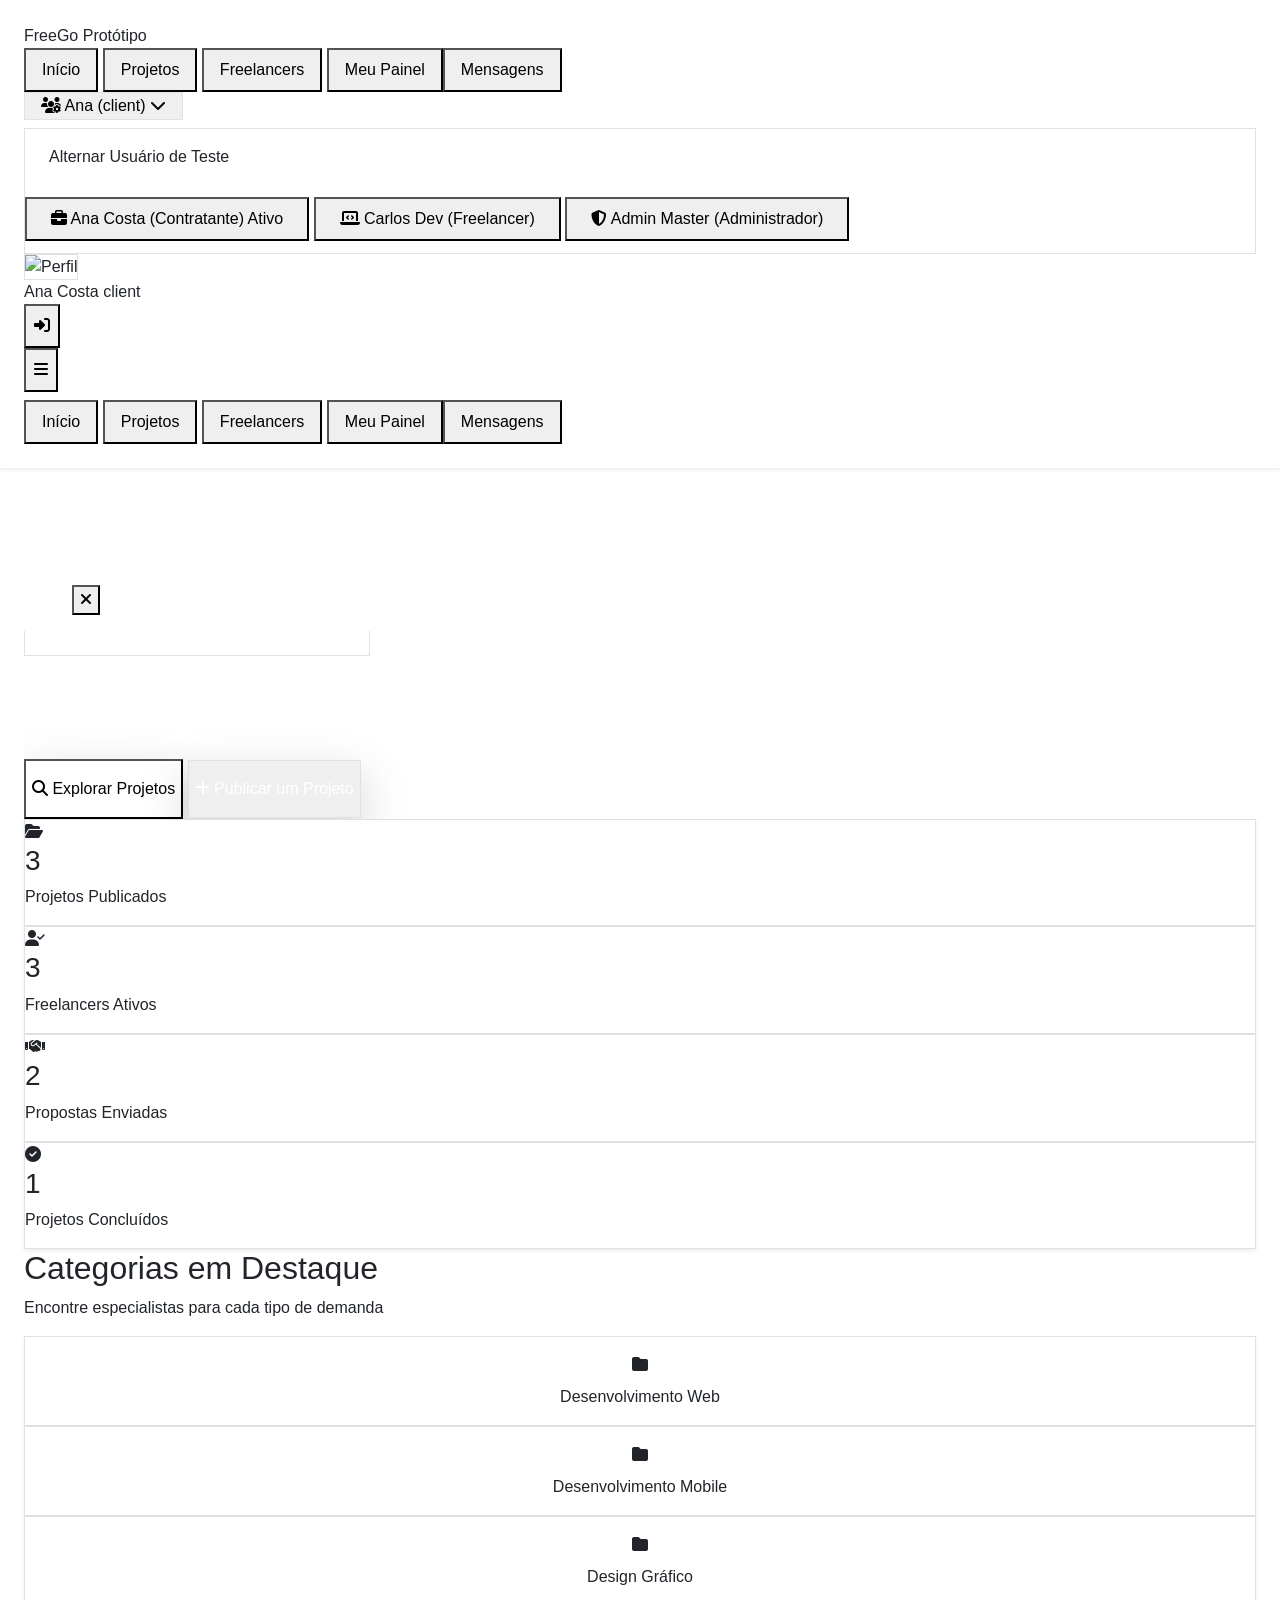
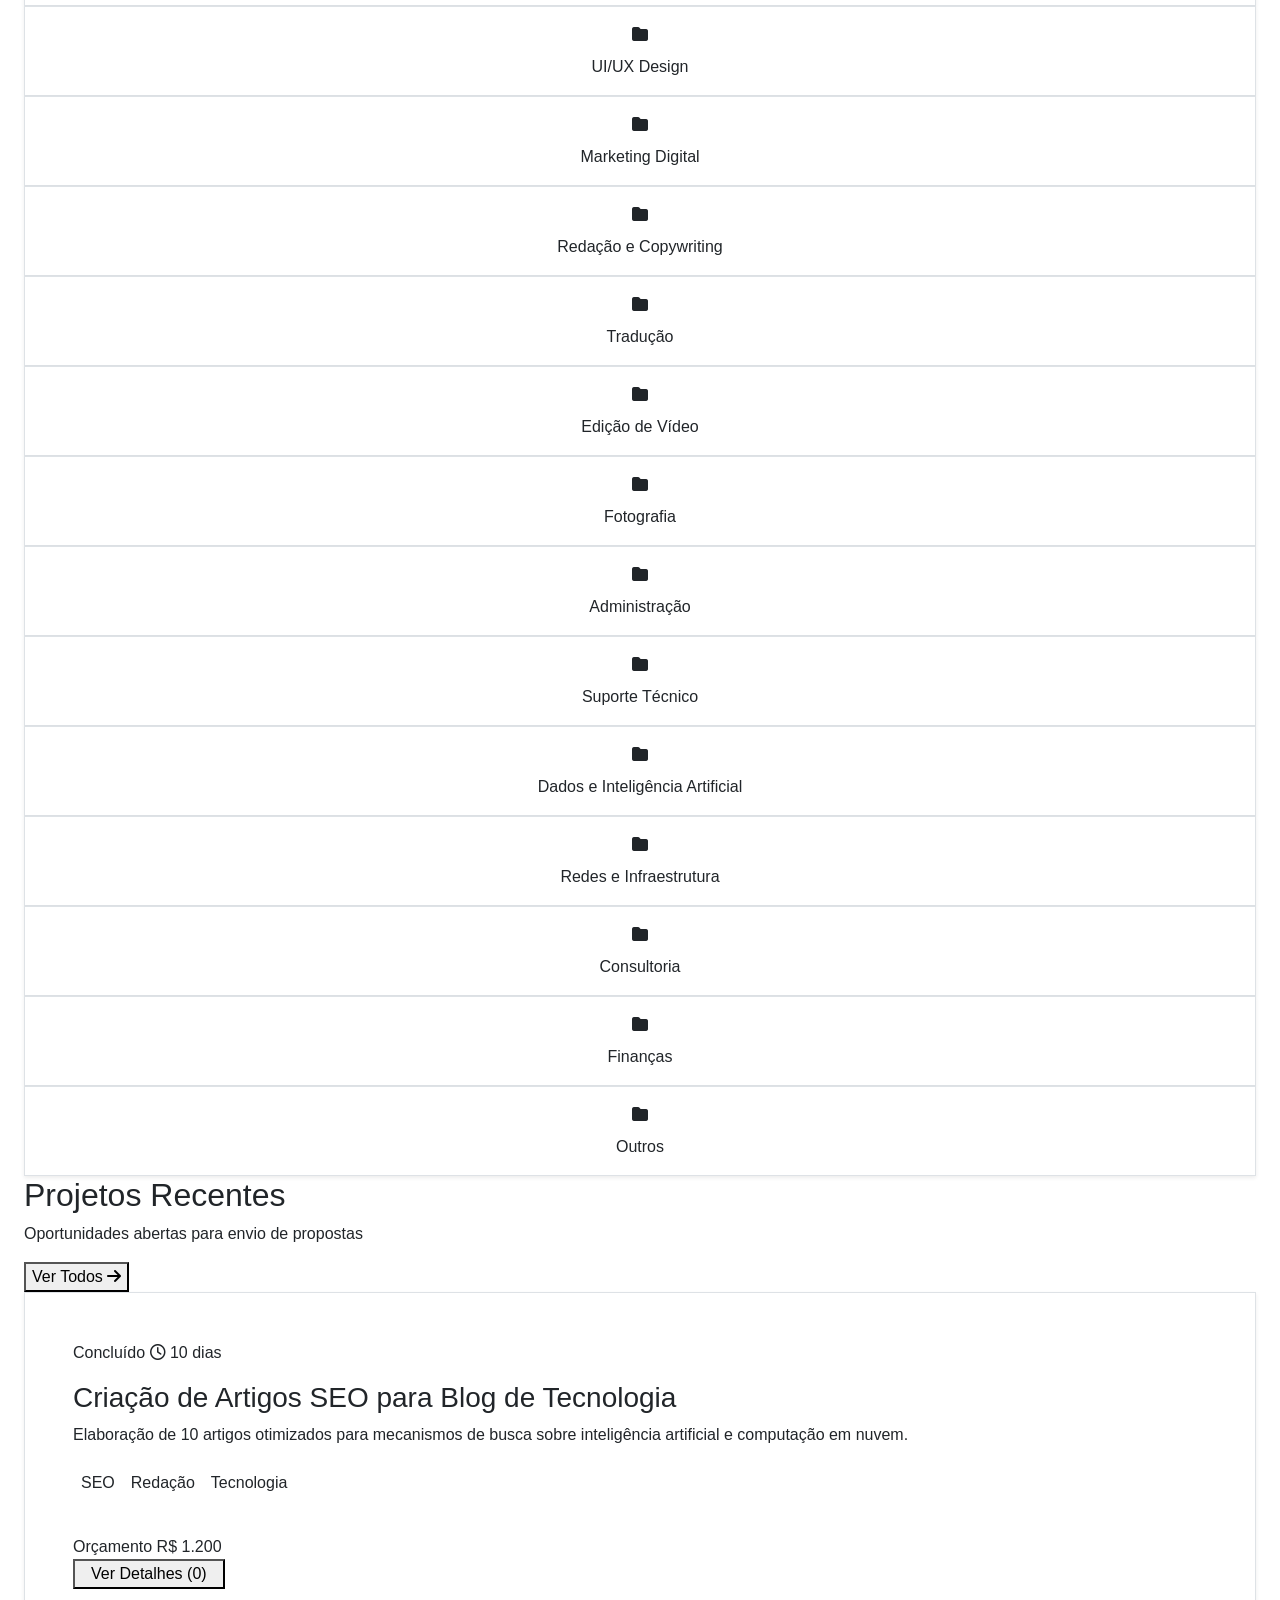
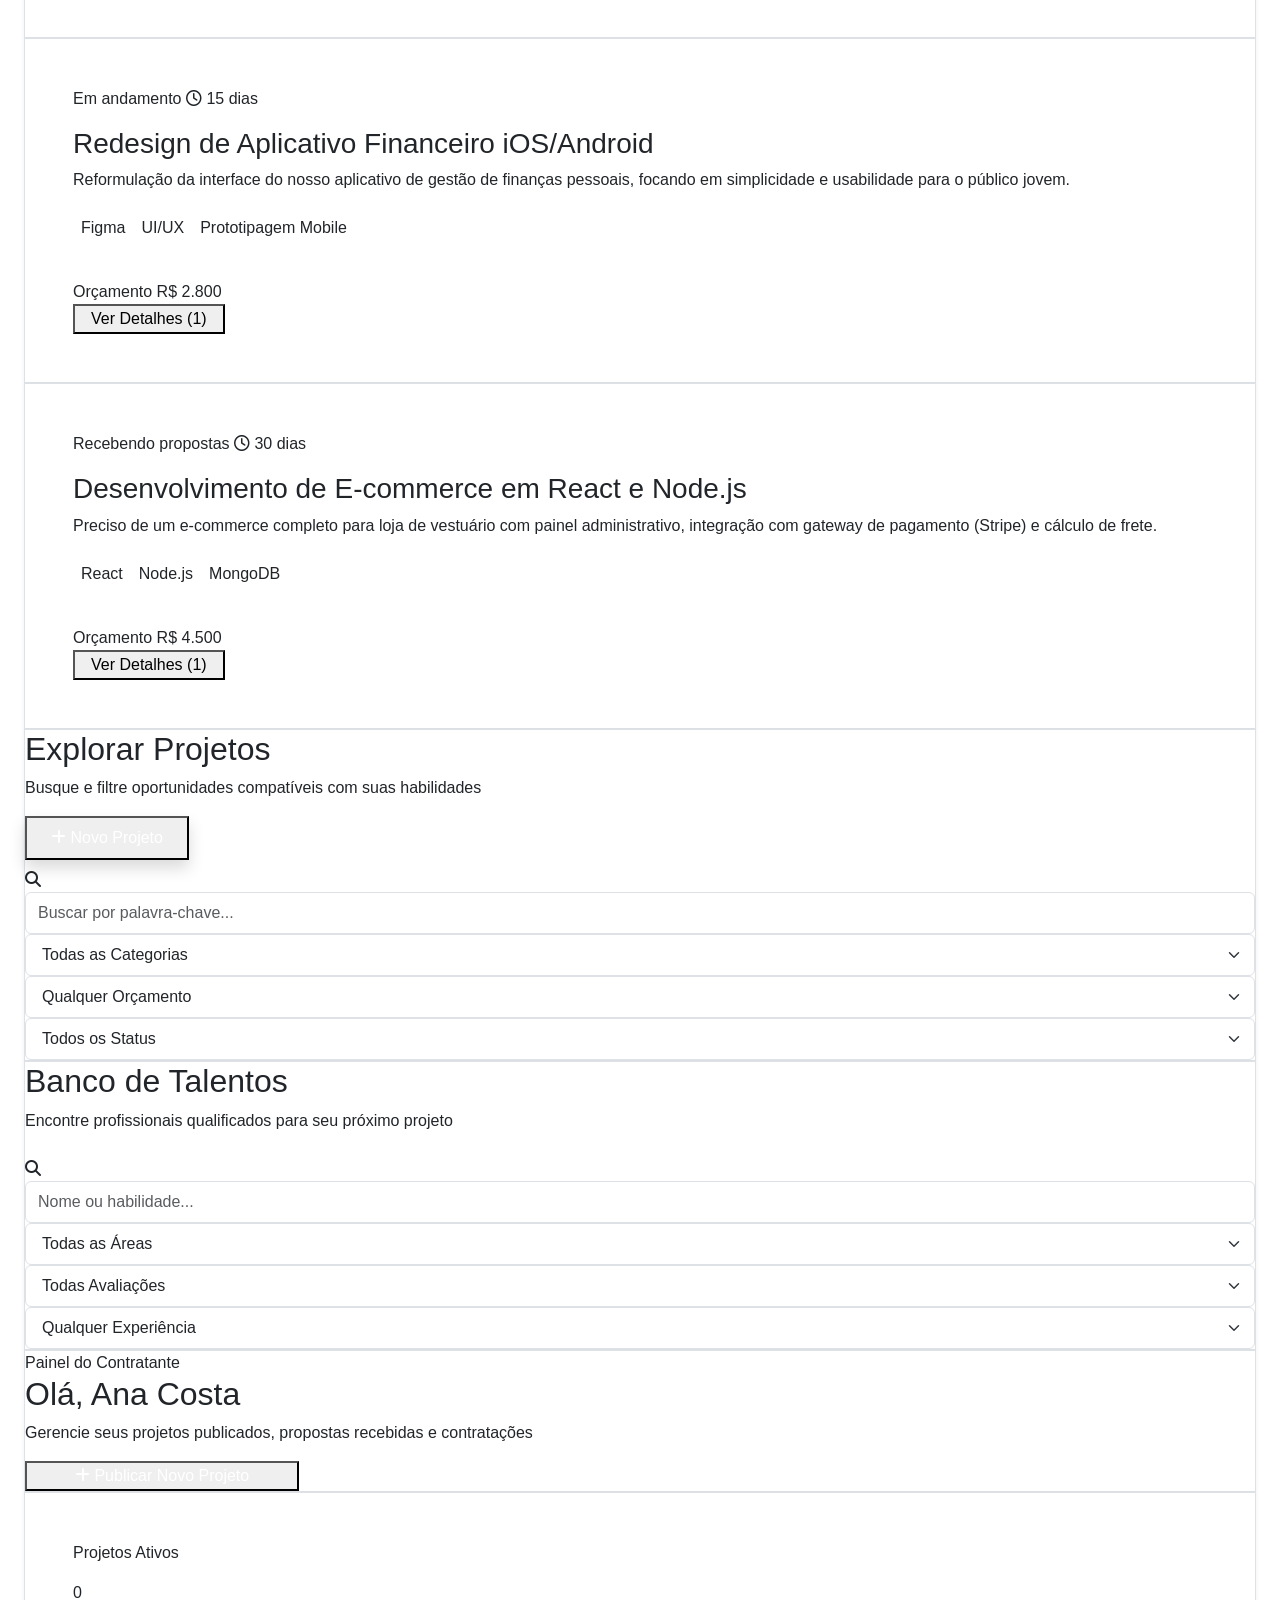
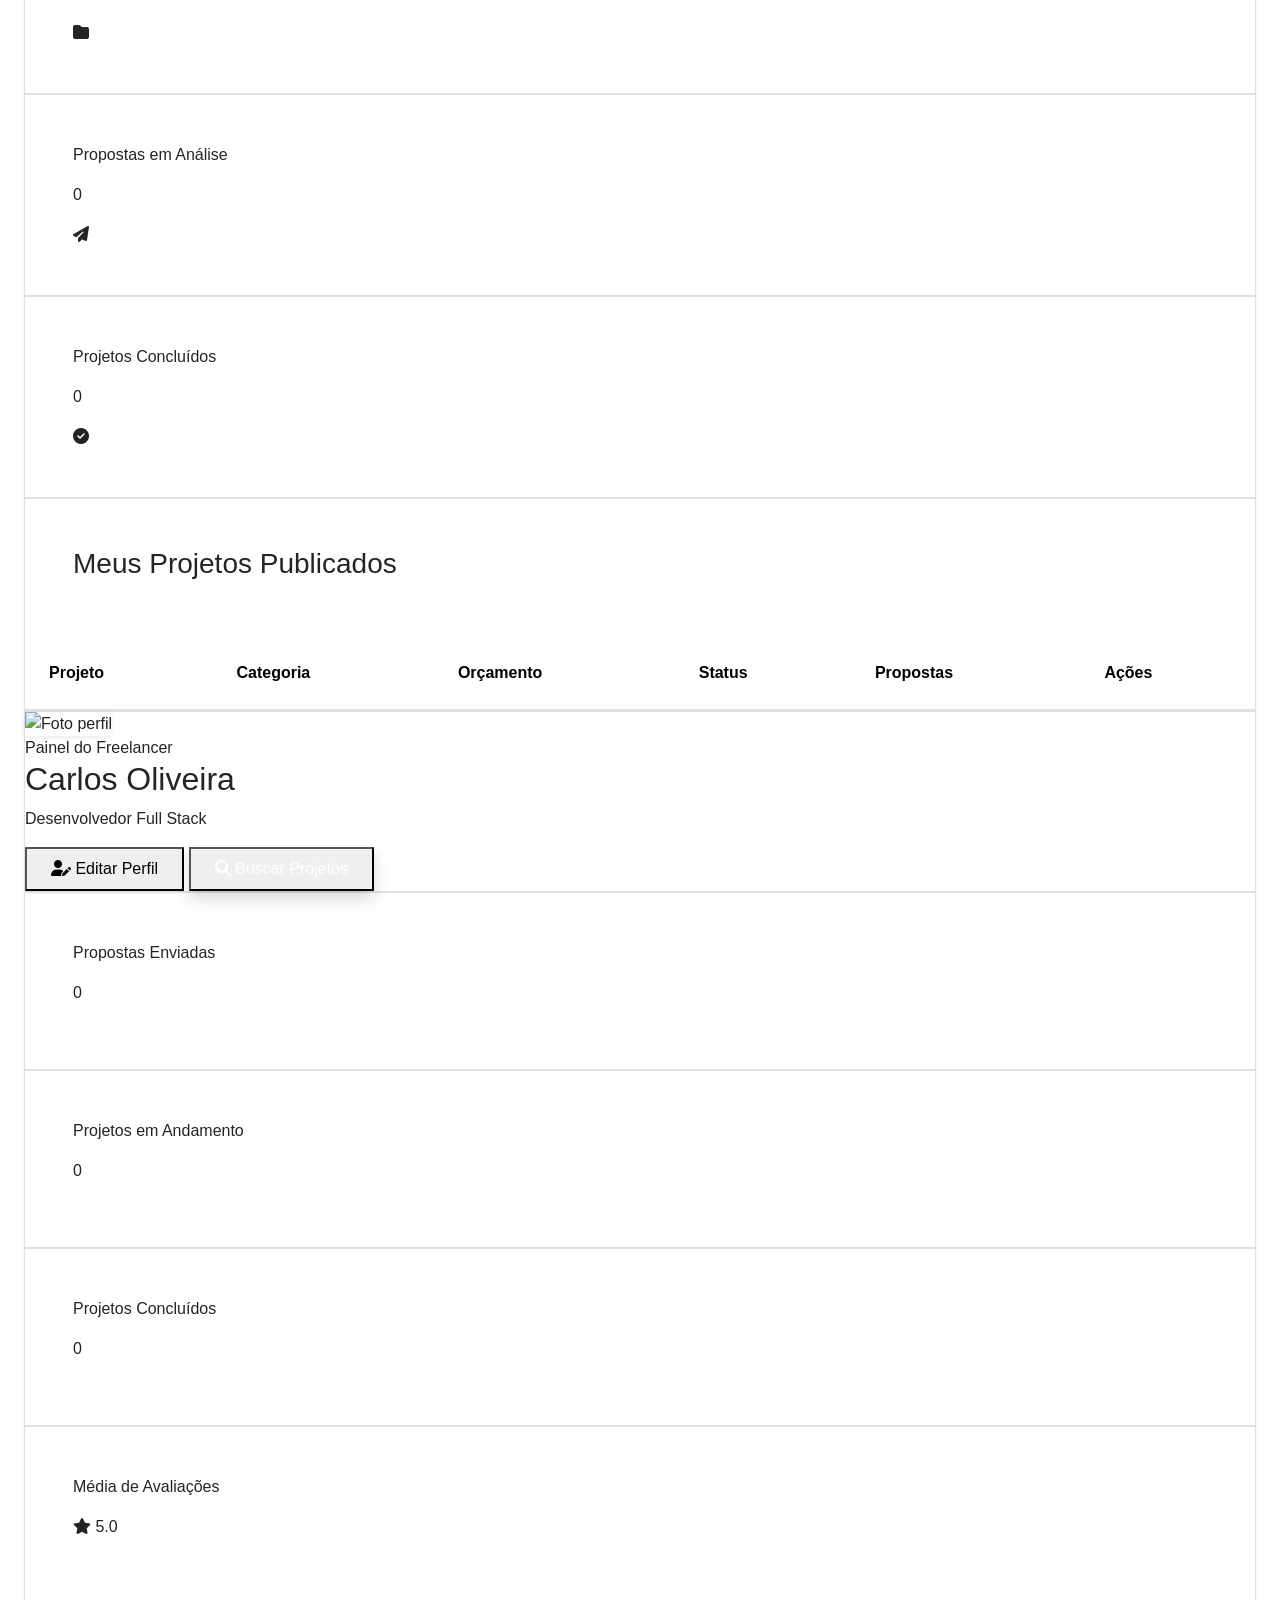
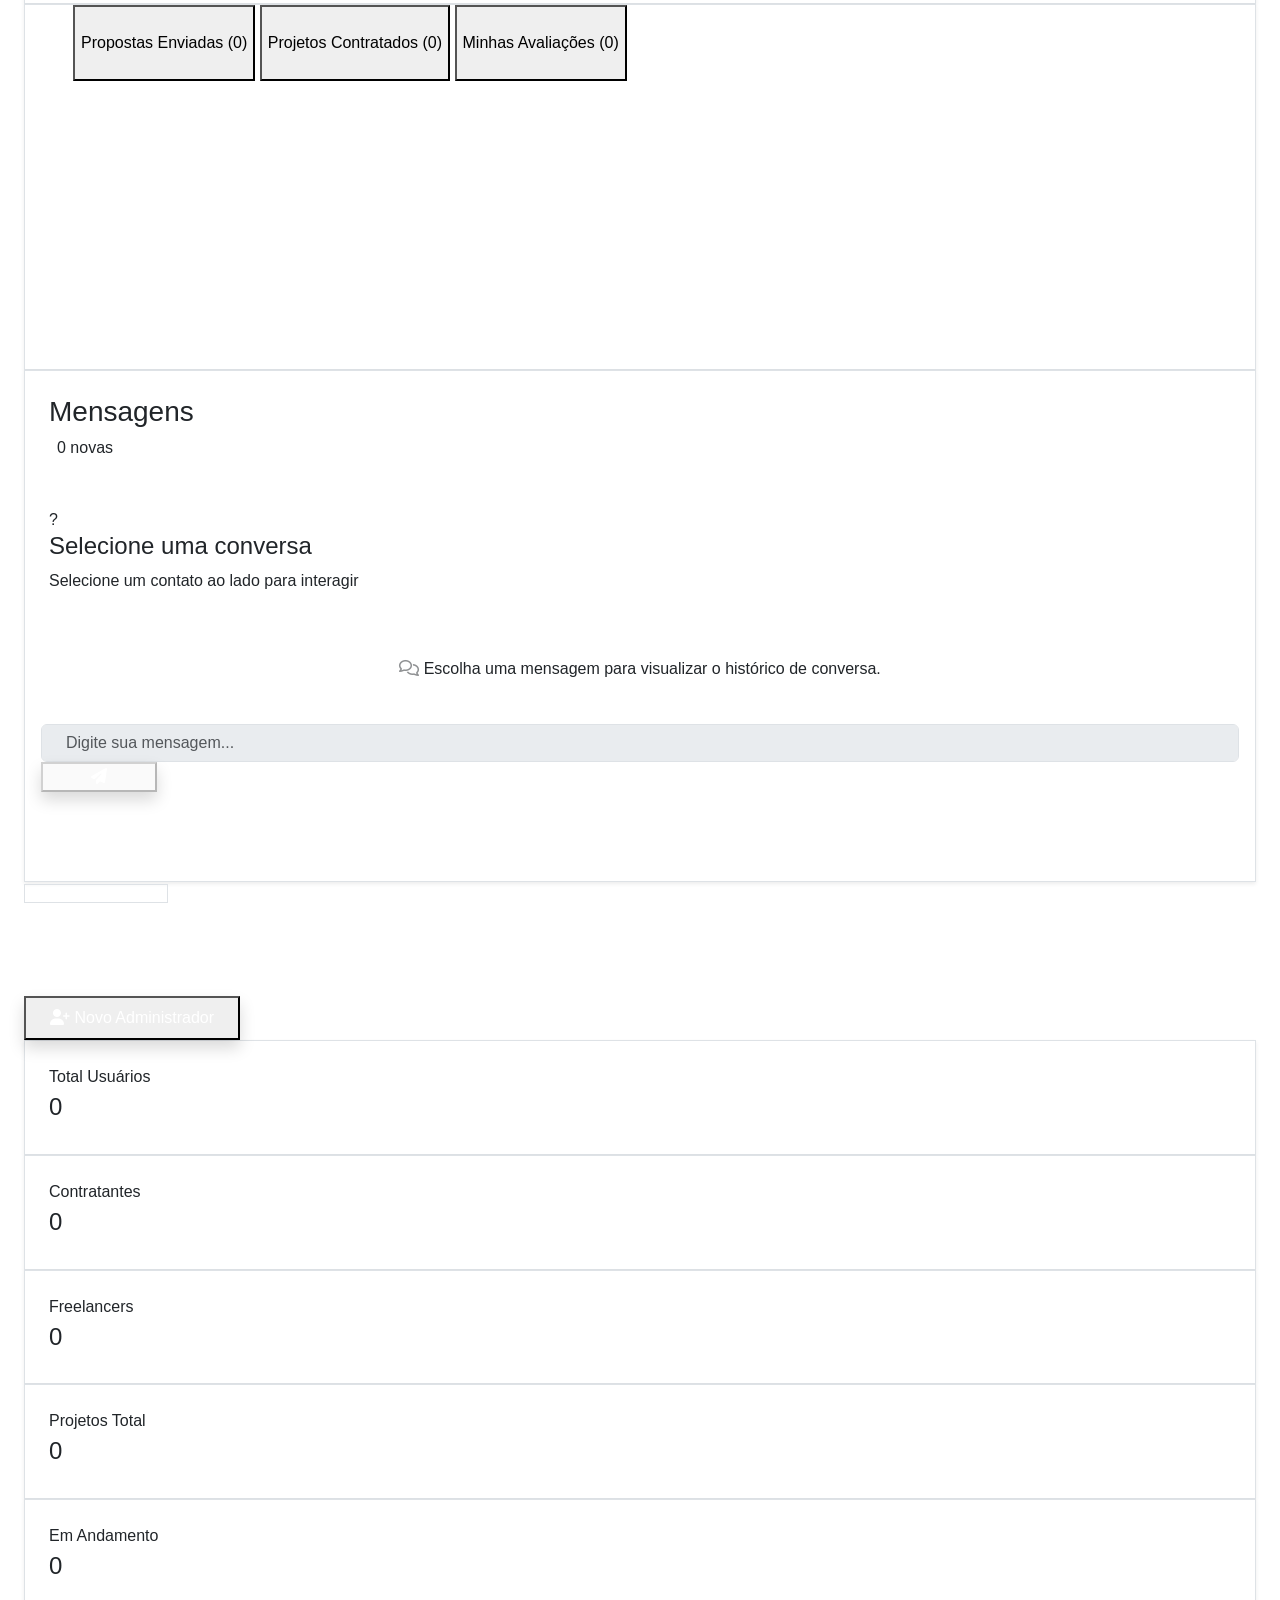
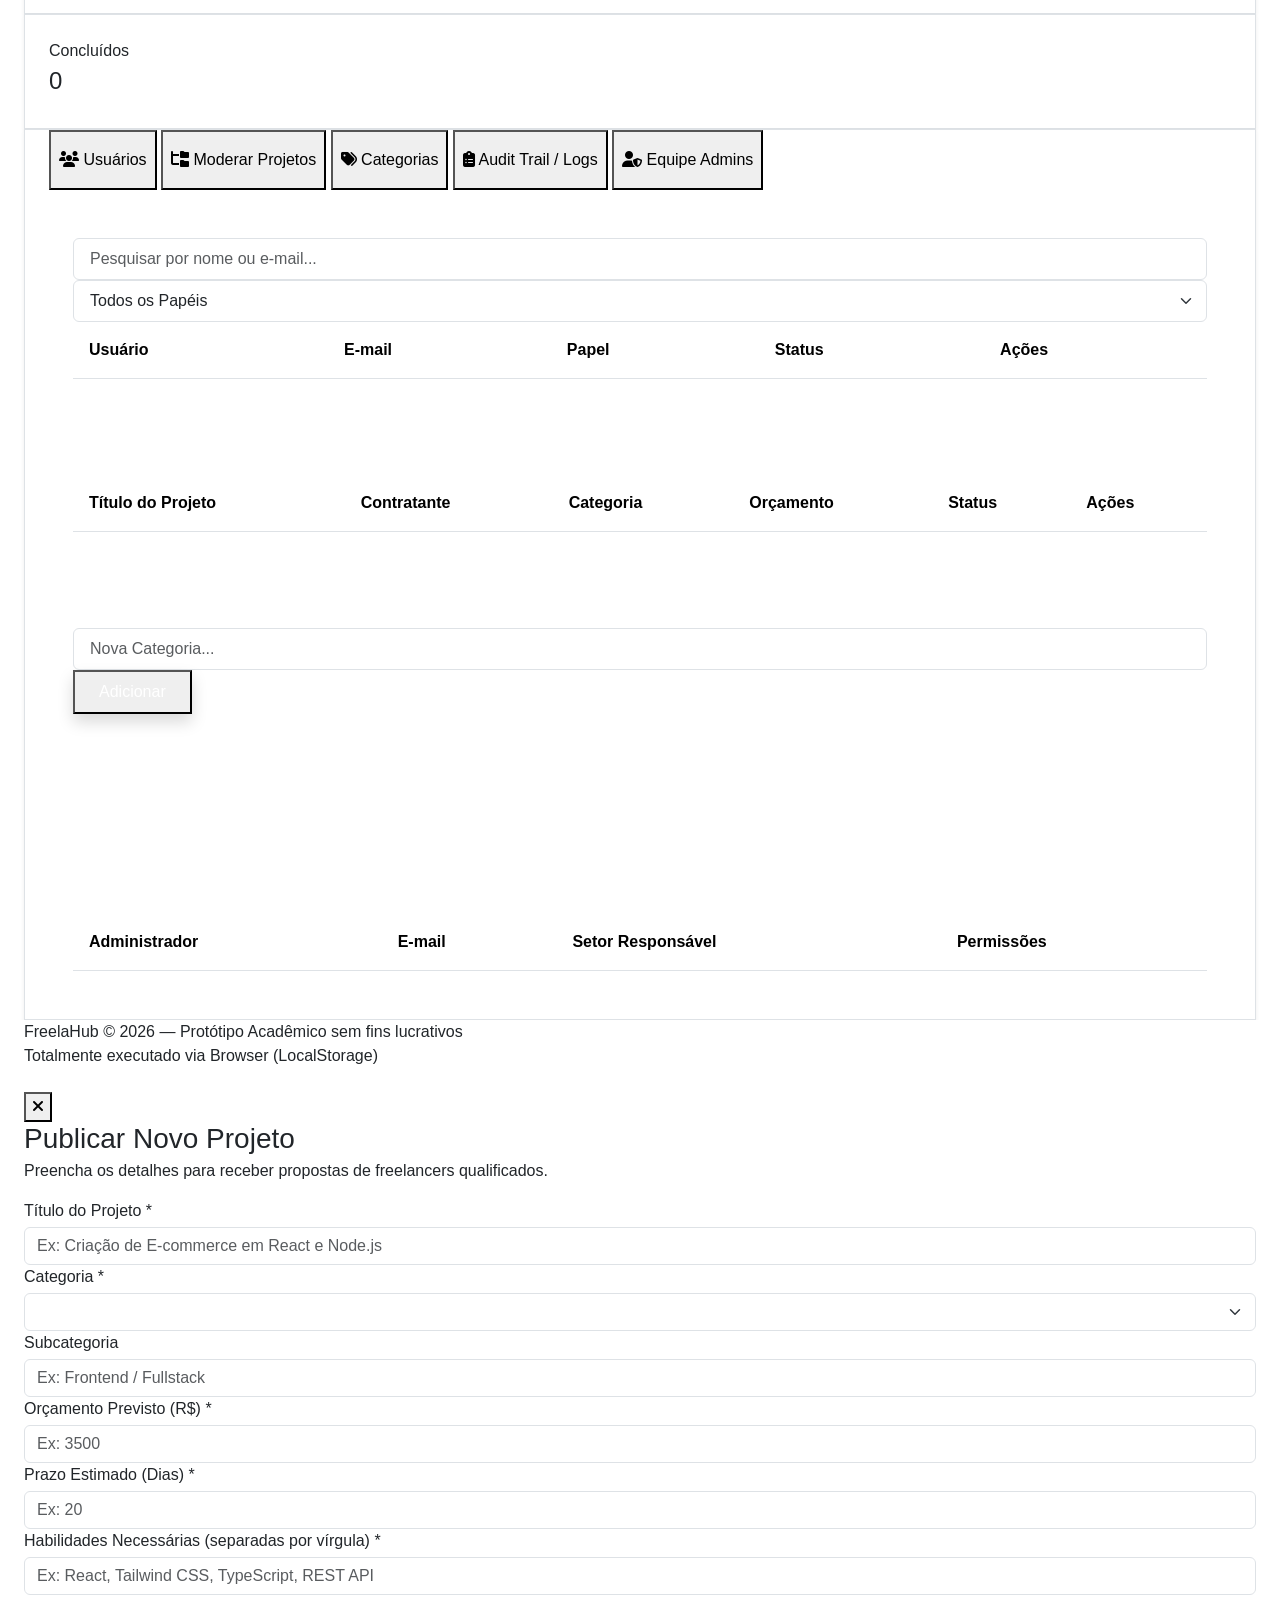
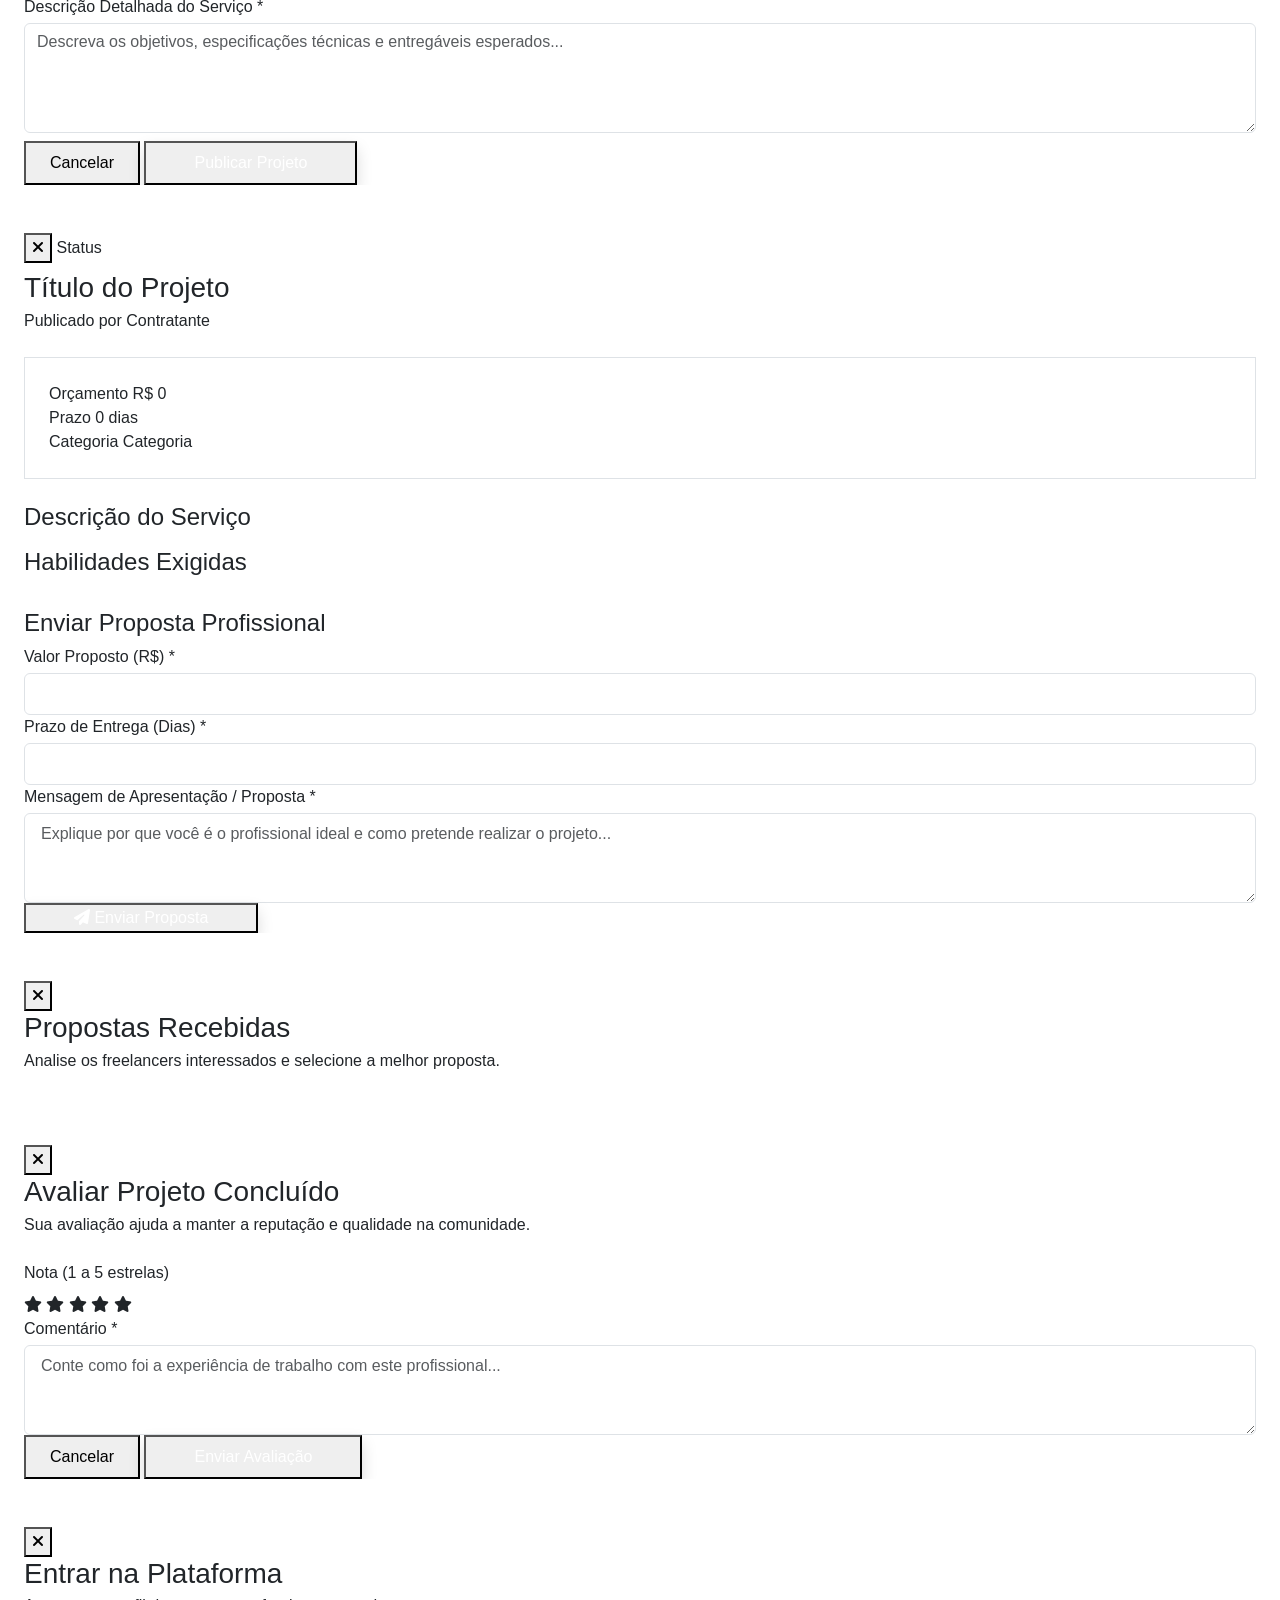
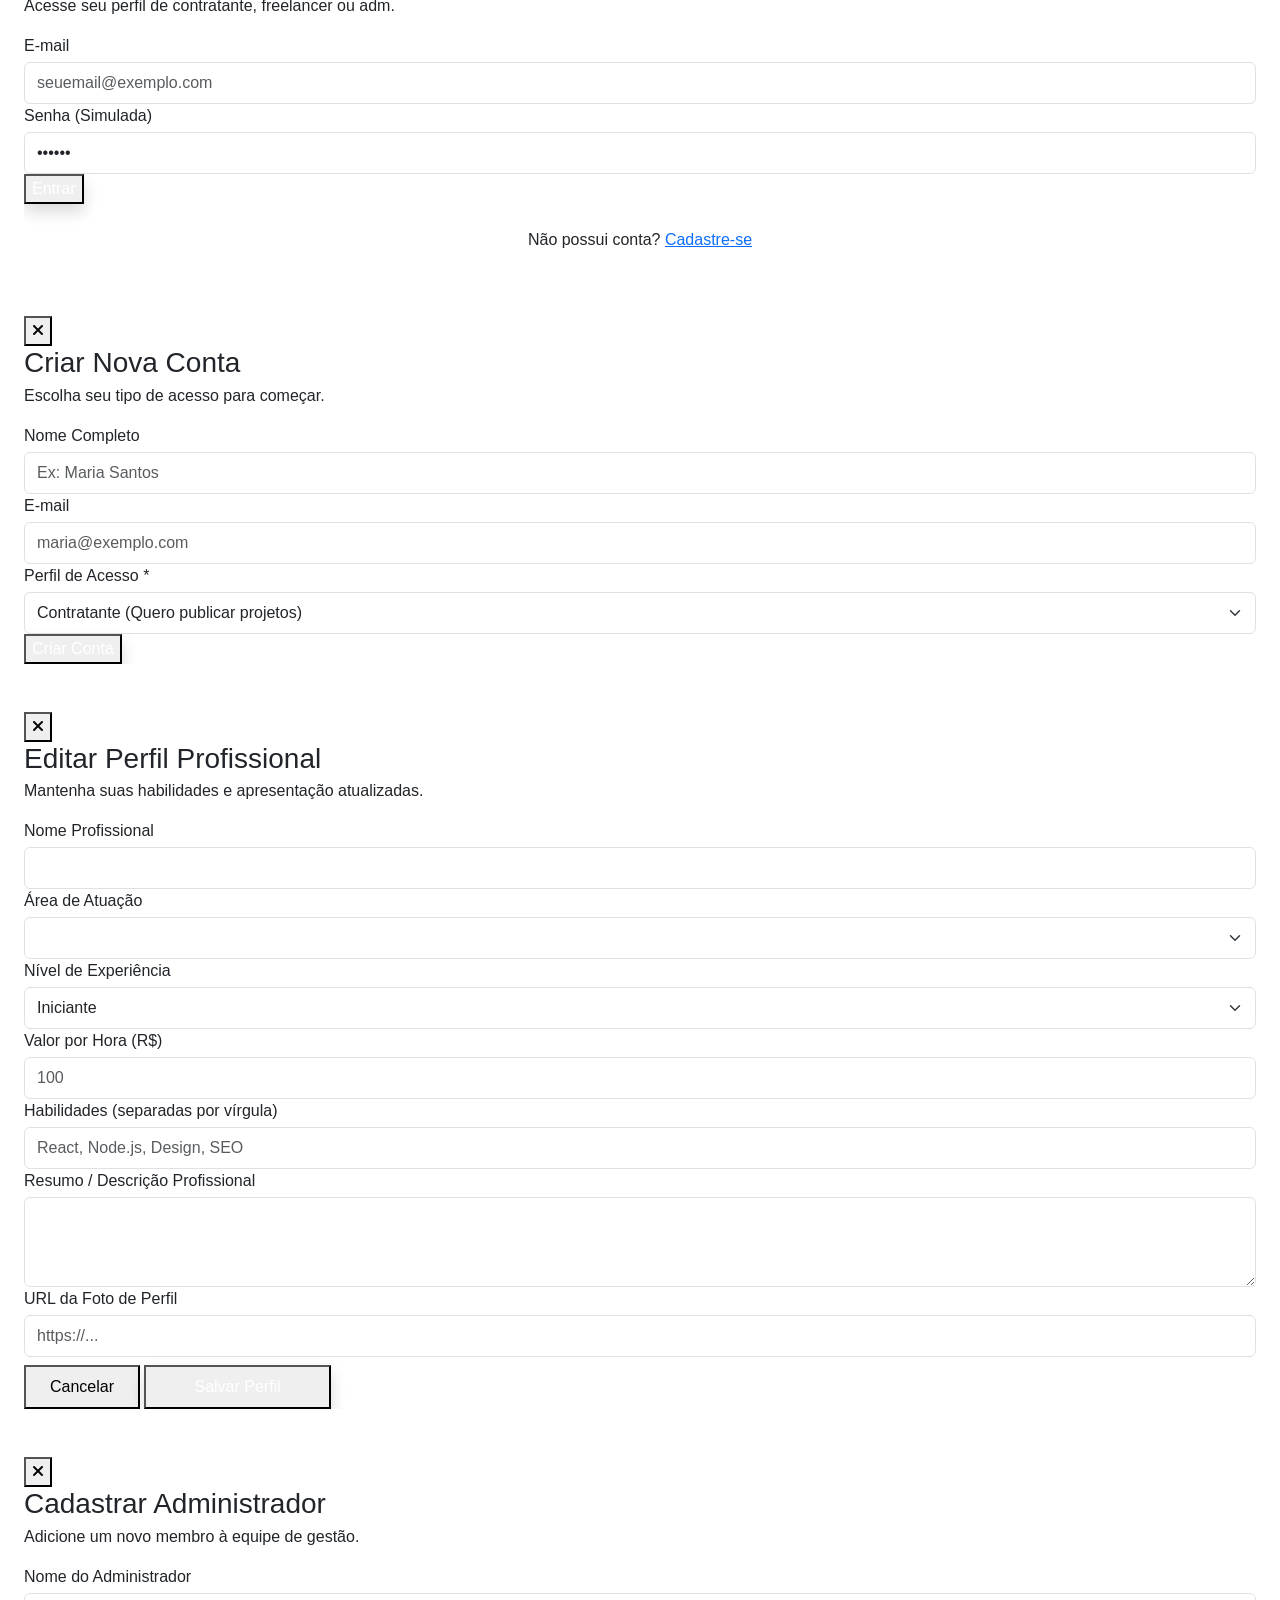
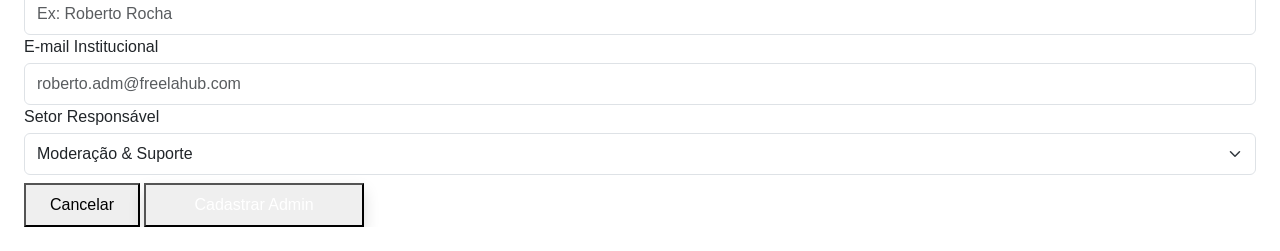
==== commit 6d621e57: "arrumando páginas em falta e atualizando bootstrap" ====
--- a/index.html
+++ b/index.html
@@ -4,10 +4,11 @@
     <meta charset="UTF-8">
     <meta name="viewport" content="width=device-width, initial-scale=1.0">
     <title>FreelaHub - Plataforma de Freelancers</title>
-    <!-- Tailwind CSS -->
+    <!-- Bootstrap 5: base responsiva e componentes do framework -->
+    <link href="https://cdn.jsdelivr.net/npm/bootstrap@5.3.8/dist/css/bootstrap.min.css" rel="stylesheet" integrity="sha384-sRIl4kxILFvY47J16cr9ZwB07vP4J8+LH7qKQnuqkuIAvNWLzeN8tE5YBujZqJLB" crossorigin="anonymous">
+    <!-- Utilitários visuais já usados pelo protótipo durante a adaptação gradual -->
     <script src="https://cdn.tailwindcss.com"></script>
-    
-    <link rel="stylesheet" href="style.css">
+    <link rel="stylesheet" href="css/style.css">
 
     <!-- FontAwesome Icons -->
     <link rel="stylesheet" href="https://cdnjs.cloudflare.com/ajax/libs/font-awesome/6.4.0/css/all.min.css">
@@ -85,7 +86,7 @@
     </header>
 
     <!-- Main Content Area -->
-    <main class="flex-grow max-w-7xl w-full mx-auto px-4 sm:px-6 lg:px-8 py-6">
+    <main class="container-fluid flex-grow max-w-7xl w-full mx-auto px-4 sm:px-6 lg:px-8 py-6">
         <!-- Toast / Notification banner -->
         <div id="notification-toast" class="hidden fixed bottom-5 right-5 z-50 bg-slate-900 text-white px-5 py-3 rounded-xl shadow-2xl flex items-center gap-3 transition-all duration-300">
             <i id="toast-icon" class="fa-solid fa-circle-check text-emerald-400 text-lg"></i>
@@ -209,15 +210,15 @@
                 <div class="grid grid-cols-1 sm:grid-cols-2 md:grid-cols-4 gap-3 pt-2 border-t border-slate-100">
                     <div class="relative">
                         <i class="fa-solid fa-magnifying-glass absolute left-3 top-3 text-slate-400 text-xs"></i>
-                        <input type="text" id="filter-project-search" placeholder="Buscar por palavra-chave..." oninput="app.filterProjects()" class="w-full pl-8 pr-3 py-2 bg-slate-50 border border-slate-200 rounded-xl text-xs focus:ring-2 focus:ring-blue-500 outline-none">
-                    </div>
-                    <div>
-                        <select id="filter-project-category" onchange="app.filterProjects()" class="w-full px-3 py-2 bg-slate-50 border border-slate-200 rounded-xl text-xs focus:ring-2 focus:ring-blue-500 outline-none text-slate-700">
+                        <input type="text" id="filter-project-search" placeholder="Buscar por palavra-chave..." oninput="app.filterProjects()" class="form-control w-full pl-8 pr-3 py-2 bg-slate-50 border border-slate-200 rounded-xl text-xs focus:ring-2 focus:ring-blue-500 outline-none">
+                    </div>
+                    <div>
+                        <select id="filter-project-category" onchange="app.filterProjects()" class="form-select w-full px-3 py-2 bg-slate-50 border border-slate-200 rounded-xl text-xs focus:ring-2 focus:ring-blue-500 outline-none text-slate-700">
                             <option value="">Todas as Categorias</option>
                         </select>
                     </div>
                     <div>
-                        <select id="filter-project-budget" onchange="app.filterProjects()" class="w-full px-3 py-2 bg-slate-50 border border-slate-200 rounded-xl text-xs focus:ring-2 focus:ring-blue-500 outline-none text-slate-700">
+                        <select id="filter-project-budget" onchange="app.filterProjects()" class="form-select w-full px-3 py-2 bg-slate-50 border border-slate-200 rounded-xl text-xs focus:ring-2 focus:ring-blue-500 outline-none text-slate-700">
                             <option value="">Qualquer Orçamento</option>
                             <option value="0-1000">Até R$ 1.000</option>
                             <option value="1000-3000">R$ 1.000 - R$ 3.000</option>
@@ -226,7 +227,7 @@
                         </select>
                     </div>
                     <div>
-                        <select id="filter-project-status" onchange="app.filterProjects()" class="w-full px-3 py-2 bg-slate-50 border border-slate-200 rounded-xl text-xs focus:ring-2 focus:ring-blue-500 outline-none text-slate-700">
+                        <select id="filter-project-status" onchange="app.filterProjects()" class="form-select w-full px-3 py-2 bg-slate-50 border border-slate-200 rounded-xl text-xs focus:ring-2 focus:ring-blue-500 outline-none text-slate-700">
                             <option value="">Todos os Status</option>
                             <option value="Publicado">Publicado</option>
                             <option value="Recebendo propostas">Recebendo propostas</option>
@@ -256,15 +257,15 @@
                 <div class="grid grid-cols-1 sm:grid-cols-2 md:grid-cols-4 gap-3 pt-2 border-t border-slate-100">
                     <div class="relative">
                         <i class="fa-solid fa-magnifying-glass absolute left-3 top-3 text-slate-400 text-xs"></i>
-                        <input type="text" id="filter-freelancer-search" placeholder="Nome ou habilidade..." oninput="app.filterFreelancers()" class="w-full pl-8 pr-3 py-2 bg-slate-50 border border-slate-200 rounded-xl text-xs focus:ring-2 focus:ring-blue-500 outline-none">
-                    </div>
-                    <div>
-                        <select id="filter-freelancer-area" onchange="app.filterFreelancers()" class="w-full px-3 py-2 bg-slate-50 border border-slate-200 rounded-xl text-xs focus:ring-2 focus:ring-blue-500 outline-none text-slate-700">
+                        <input type="text" id="filter-freelancer-search" placeholder="Nome ou habilidade..." oninput="app.filterFreelancers()" class="form-control w-full pl-8 pr-3 py-2 bg-slate-50 border border-slate-200 rounded-xl text-xs focus:ring-2 focus:ring-blue-500 outline-none">
+                    </div>
+                    <div>
+                        <select id="filter-freelancer-area" onchange="app.filterFreelancers()" class="form-select w-full px-3 py-2 bg-slate-50 border border-slate-200 rounded-xl text-xs focus:ring-2 focus:ring-blue-500 outline-none text-slate-700">
                             <option value="">Todas as Áreas</option>
                         </select>
                     </div>
                     <div>
-                        <select id="filter-freelancer-rating" onchange="app.filterFreelancers()" class="w-full px-3 py-2 bg-slate-50 border border-slate-200 rounded-xl text-xs focus:ring-2 focus:ring-blue-500 outline-none text-slate-700">
+                        <select id="filter-freelancer-rating" onchange="app.filterFreelancers()" class="form-select w-full px-3 py-2 bg-slate-50 border border-slate-200 rounded-xl text-xs focus:ring-2 focus:ring-blue-500 outline-none text-slate-700">
                             <option value="">Todas Avaliações</option>
                             <option value="4.5">4.5+ Estrelas</option>
                             <option value="4.0">4.0+ Estrelas</option>
@@ -272,7 +273,7 @@
                         </select>
                     </div>
                     <div>
-                        <select id="filter-freelancer-exp" onchange="app.filterFreelancers()" class="w-full px-3 py-2 bg-slate-50 border border-slate-200 rounded-xl text-xs focus:ring-2 focus:ring-blue-500 outline-none text-slate-700">
+                        <select id="filter-freelancer-exp" onchange="app.filterFreelancers()" class="form-select w-full px-3 py-2 bg-slate-50 border border-slate-200 rounded-xl text-xs focus:ring-2 focus:ring-blue-500 outline-none text-slate-700">
                             <option value="">Qualquer Experiência</option>
                             <option value="Iniciante">Iniciante</option>
                             <option value="Pleno">Pleno</option>
@@ -338,7 +339,7 @@
                     <h3 class="font-bold text-slate-800 text-sm">Meus Projetos Publicados</h3>
                 </div>
                 <div class="overflow-x-auto">
-                    <table class="w-full text-left text-xs border-collapse">
+                    <table class="table align-middle mb-0 w-full text-left text-xs border-collapse">
                         <thead class="bg-slate-50 text-slate-500 font-semibold border-b border-slate-100">
                             <tr>
                                 <th class="p-4">Projeto</th>
@@ -476,7 +477,7 @@
                     <!-- Chat Footer / Input -->
                     <div class="p-3 border-t border-slate-200/80 bg-white">
                         <form id="chat-form" onsubmit="app.sendMessage(event)" class="flex gap-2">
-                            <input type="text" id="chat-input" placeholder="Digite sua mensagem..." disabled class="flex-grow px-4 py-2.5 bg-slate-100 border border-slate-200 rounded-xl text-xs focus:ring-2 focus:ring-blue-500 outline-none">
+                            <input type="text" id="chat-input" placeholder="Digite sua mensagem..." disabled class="form-control flex-grow px-4 py-2.5 bg-slate-100 border border-slate-200 rounded-xl text-xs focus:ring-2 focus:ring-blue-500 outline-none">
                             <button type="submit" id="chat-send-btn" disabled class="px-5 py-2.5 bg-blue-600 hover:bg-blue-700 text-white text-xs font-semibold rounded-xl shadow transition disabled:opacity-50">
                                 <i class="fa-solid fa-paper-plane"></i>
                             </button>
@@ -554,8 +555,8 @@
                 <!-- Admin Tab: Users -->
                 <div id="admin-tab-users" class="p-5 space-y-4">
                     <div class="flex flex-col sm:flex-row items-center justify-between gap-3">
-                        <input type="text" id="admin-user-search" oninput="app.renderAdminUsers()" placeholder="Pesquisar por nome ou e-mail..." class="w-full sm:w-64 px-3 py-2 bg-slate-50 border border-slate-200 rounded-xl text-xs outline-none focus:ring-2 focus:ring-purple-500">
-                        <select id="admin-user-role-filter" onchange="app.renderAdminUsers()" class="w-full sm:w-48 px-3 py-2 bg-slate-50 border border-slate-200 rounded-xl text-xs outline-none">
+                        <input type="text" id="admin-user-search" oninput="app.renderAdminUsers()" placeholder="Pesquisar por nome ou e-mail..." class="form-control w-full sm:w-64 px-3 py-2 bg-slate-50 border border-slate-200 rounded-xl text-xs outline-none focus:ring-2 focus:ring-purple-500">
+                        <select id="admin-user-role-filter" onchange="app.renderAdminUsers()" class="form-select w-full sm:w-48 px-3 py-2 bg-slate-50 border border-slate-200 rounded-xl text-xs outline-none">
                             <option value="">Todos os Papéis</option>
                             <option value="client">Contratante</option>
                             <option value="freelancer">Freelancer</option>
@@ -563,7 +564,7 @@
                         </select>
                     </div>
                     <div class="overflow-x-auto">
-                        <table class="w-full text-left text-xs">
+                        <table class="table align-middle mb-0 w-full text-left text-xs">
                             <thead class="bg-slate-50 text-slate-500 border-b border-slate-200 font-semibold">
                                 <tr>
                                     <th class="p-3">Usuário</th>
@@ -583,7 +584,7 @@
                 <!-- Admin Tab: Projects -->
                 <div id="admin-tab-projects" class="p-5 hidden space-y-4">
                     <div class="overflow-x-auto">
-                        <table class="w-full text-left text-xs">
+                        <table class="table align-middle mb-0 w-full text-left text-xs">
                             <thead class="bg-slate-50 text-slate-500 border-b border-slate-200 font-semibold">
                                 <tr>
                                     <th class="p-3">Título do Projeto</th>
@@ -604,7 +605,7 @@
                 <!-- Admin Tab: Categories -->
                 <div id="admin-tab-categories" class="p-5 hidden space-y-4">
                     <form onsubmit="app.addNewCategory(event)" class="flex gap-2 max-w-md">
-                        <input type="text" id="new-category-input" required placeholder="Nova Categoria..." class="flex-grow px-3 py-2 bg-slate-50 border border-slate-200 rounded-xl text-xs outline-none focus:ring-2 focus:ring-purple-500">
+                        <input type="text" id="new-category-input" required placeholder="Nova Categoria..." class="form-control flex-grow px-3 py-2 bg-slate-50 border border-slate-200 rounded-xl text-xs outline-none focus:ring-2 focus:ring-purple-500">
                         <button type="submit" class="px-4 py-2 bg-purple-600 hover:bg-purple-700 text-white font-semibold text-xs rounded-xl shadow">Adicionar</button>
                     </form>
                     <div id="admin-categories-tags" class="flex flex-wrap gap-2 pt-2">
@@ -622,7 +623,7 @@
                 <!-- Admin Tab: Admins -->
                 <div id="admin-tab-admins" class="p-5 hidden space-y-4">
                     <div class="overflow-x-auto">
-                        <table class="w-full text-left text-xs">
+                        <table class="table align-middle mb-0 w-full text-left text-xs">
                             <thead class="bg-slate-50 text-slate-500 border-b border-slate-200 font-semibold">
                                 <tr>
                                     <th class="p-3">Administrador</th>
@@ -665,37 +666,37 @@
             <form onsubmit="app.handlePublishProject(event)" class="space-y-4">
                 <div>
                     <label class="block text-xs font-semibold text-slate-700 mb-1">Título do Projeto *</label>
-                    <input type="text" id="pub-title" required placeholder="Ex: Criação de E-commerce em React e Node.js" class="w-full px-3.5 py-2.5 bg-slate-50 border border-slate-200 rounded-xl text-xs focus:ring-2 focus:ring-blue-500 outline-none">
+                    <input type="text" id="pub-title" required placeholder="Ex: Criação de E-commerce em React e Node.js" class="form-control w-full px-3.5 py-2.5 bg-slate-50 border border-slate-200 rounded-xl text-xs focus:ring-2 focus:ring-blue-500 outline-none">
                 </div>
                 <div class="grid grid-cols-1 sm:grid-cols-2 gap-4">
                     <div>
                         <label class="block text-xs font-semibold text-slate-700 mb-1">Categoria *</label>
-                        <select id="pub-category" required class="w-full px-3.5 py-2.5 bg-slate-50 border border-slate-200 rounded-xl text-xs focus:ring-2 focus:ring-blue-500 outline-none">
+                        <select id="pub-category" required class="form-select w-full px-3.5 py-2.5 bg-slate-50 border border-slate-200 rounded-xl text-xs focus:ring-2 focus:ring-blue-500 outline-none">
                             <!-- Dynamic options -->
                         </select>
                     </div>
                     <div>
                         <label class="block text-xs font-semibold text-slate-700 mb-1">Subcategoria</label>
-                        <input type="text" id="pub-subcategory" placeholder="Ex: Frontend / Fullstack" class="w-full px-3.5 py-2.5 bg-slate-50 border border-slate-200 rounded-xl text-xs focus:ring-2 focus:ring-blue-500 outline-none">
+                        <input type="text" id="pub-subcategory" placeholder="Ex: Frontend / Fullstack" class="form-control w-full px-3.5 py-2.5 bg-slate-50 border border-slate-200 rounded-xl text-xs focus:ring-2 focus:ring-blue-500 outline-none">
                     </div>
                 </div>
                 <div class="grid grid-cols-1 sm:grid-cols-2 gap-4">
                     <div>
                         <label class="block text-xs font-semibold text-slate-700 mb-1">Orçamento Previsto (R$) *</label>
-                        <input type="number" id="pub-budget" required min="1" placeholder="Ex: 3500" class="w-full px-3.5 py-2.5 bg-slate-50 border border-slate-200 rounded-xl text-xs focus:ring-2 focus:ring-blue-500 outline-none">
+                        <input type="number" id="pub-budget" required min="1" placeholder="Ex: 3500" class="form-control w-full px-3.5 py-2.5 bg-slate-50 border border-slate-200 rounded-xl text-xs focus:ring-2 focus:ring-blue-500 outline-none">
                     </div>
                     <div>
                         <label class="block text-xs font-semibold text-slate-700 mb-1">Prazo Estimado (Dias) *</label>
-                        <input type="number" id="pub-deadline" required min="1" placeholder="Ex: 20" class="w-full px-3.5 py-2.5 bg-slate-50 border border-slate-200 rounded-xl text-xs focus:ring-2 focus:ring-blue-500 outline-none">
+                        <input type="number" id="pub-deadline" required min="1" placeholder="Ex: 20" class="form-control w-full px-3.5 py-2.5 bg-slate-50 border border-slate-200 rounded-xl text-xs focus:ring-2 focus:ring-blue-500 outline-none">
                     </div>
                 </div>
                 <div>
                     <label class="block text-xs font-semibold text-slate-700 mb-1">Habilidades Necessárias (separadas por vírgula) *</label>
-                    <input type="text" id="pub-skills" required placeholder="Ex: React, Tailwind CSS, TypeScript, REST API" class="w-full px-3.5 py-2.5 bg-slate-50 border border-slate-200 rounded-xl text-xs focus:ring-2 focus:ring-blue-500 outline-none">
+                    <input type="text" id="pub-skills" required placeholder="Ex: React, Tailwind CSS, TypeScript, REST API" class="form-control w-full px-3.5 py-2.5 bg-slate-50 border border-slate-200 rounded-xl text-xs focus:ring-2 focus:ring-blue-500 outline-none">
                 </div>
                 <div>
                     <label class="block text-xs font-semibold text-slate-700 mb-1">Descrição Detalhada do Serviço *</label>
-                    <textarea id="pub-description" required rows="4" placeholder="Descreva os objetivos, especificações técnicas e entregáveis esperados..." class="w-full px-3.5 py-2.5 bg-slate-50 border border-slate-200 rounded-xl text-xs focus:ring-2 focus:ring-blue-500 outline-none"></textarea>
+                    <textarea id="pub-description" required rows="4" placeholder="Descreva os objetivos, especificações técnicas e entregáveis esperados..." class="form-control w-full px-3.5 py-2.5 bg-slate-50 border border-slate-200 rounded-xl text-xs focus:ring-2 focus:ring-blue-500 outline-none"></textarea>
                 </div>
                 <div class="flex justify-end gap-2 pt-2">
                     <button type="button" onclick="app.closeModal('modal-publish-project')" class="px-4 py-2 bg-slate-100 text-slate-600 hover:bg-slate-200 font-medium text-xs rounded-xl">Cancelar</button>
@@ -743,20 +744,20 @@
             <div id="detail-proposal-form-container" class="border-t border-slate-100 pt-4">
                 <h4 class="text-sm font-bold text-slate-900 mb-2">Enviar Proposta Profissional</h4>
                 <form onsubmit="app.handleSubmitProposal(event)" class="space-y-3">
-                    <input type="hidden" id="prop-project-id">
+                    <input type="hidden" id="prop-project-id" class="form-control">
                     <div class="grid grid-cols-2 gap-3">
                         <div>
                             <label class="block text-[11px] font-semibold text-slate-700 mb-1">Valor Proposto (R$) *</label>
-                            <input type="number" id="prop-amount" required min="1" class="w-full px-3 py-2 bg-slate-50 border border-slate-200 rounded-xl text-xs outline-none focus:ring-2 focus:ring-blue-500">
+                            <input type="number" id="prop-amount" required min="1" class="form-control w-full px-3 py-2 bg-slate-50 border border-slate-200 rounded-xl text-xs outline-none focus:ring-2 focus:ring-blue-500">
                         </div>
                         <div>
                             <label class="block text-[11px] font-semibold text-slate-700 mb-1">Prazo de Entrega (Dias) *</label>
-                            <input type="number" id="prop-days" required min="1" class="w-full px-3 py-2 bg-slate-50 border border-slate-200 rounded-xl text-xs outline-none focus:ring-2 focus:ring-blue-500">
+                            <input type="number" id="prop-days" required min="1" class="form-control w-full px-3 py-2 bg-slate-50 border border-slate-200 rounded-xl text-xs outline-none focus:ring-2 focus:ring-blue-500">
                         </div>
                     </div>
                     <div>
                         <label class="block text-[11px] font-semibold text-slate-700 mb-1">Mensagem de Apresentação / Proposta *</label>
-                        <textarea id="prop-message" required rows="3" placeholder="Explique por que você é o profissional ideal e como pretende realizar o projeto..." class="w-full px-3 py-2 bg-slate-50 border border-slate-200 rounded-xl text-xs outline-none focus:ring-2 focus:ring-blue-500"></textarea>
+                        <textarea id="prop-message" required rows="3" placeholder="Explique por que você é o profissional ideal e como pretende realizar o projeto..." class="form-control w-full px-3 py-2 bg-slate-50 border border-slate-200 rounded-xl text-xs outline-none focus:ring-2 focus:ring-blue-500"></textarea>
                     </div>
                     <div class="flex justify-end">
                         <button type="submit" class="px-5 py-2.5 bg-emerald-600 hover:bg-emerald-700 text-white font-semibold text-xs rounded-xl shadow">
@@ -789,8 +790,8 @@
             <p class="text-xs text-slate-500 mb-4">Sua avaliação ajuda a manter a reputação e qualidade na comunidade.</p>
 
             <form onsubmit="app.handleSubmitReview(event)" class="space-y-4">
-                <input type="hidden" id="review-project-id">
-                <input type="hidden" id="review-target-user-id">
+                <input type="hidden" id="review-project-id" class="form-control">
+                <input type="hidden" id="review-target-user-id" class="form-control">
 
                 <div>
                     <label class="block text-xs font-semibold text-slate-700 mb-2">Nota (1 a 5 estrelas)</label>
@@ -801,12 +802,12 @@
                         <i class="fa-solid fa-star" onclick="app.setRatingStars(4)"></i>
                         <i class="fa-solid fa-star" onclick="app.setRatingStars(5)"></i>
                     </div>
-                    <input type="hidden" id="review-stars-val" value="5">
+                    <input type="hidden" id="review-stars-val" value="5" class="form-control">
                 </div>
 
                 <div>
                     <label class="block text-xs font-semibold text-slate-700 mb-1">Comentário *</label>
-                    <textarea id="review-comment" required rows="3" placeholder="Conte como foi a experiência de trabalho com este profissional..." class="w-full px-3 py-2 bg-slate-50 border border-slate-200 rounded-xl text-xs outline-none focus:ring-2 focus:ring-blue-500"></textarea>
+                    <textarea id="review-comment" required rows="3" placeholder="Conte como foi a experiência de trabalho com este profissional..." class="form-control w-full px-3 py-2 bg-slate-50 border border-slate-200 rounded-xl text-xs outline-none focus:ring-2 focus:ring-blue-500"></textarea>
                 </div>
 
                 <div class="flex justify-end gap-2">
@@ -827,11 +828,11 @@
             <form onsubmit="app.handleLogin(event)" class="space-y-4">
                 <div>
                     <label class="block text-xs font-semibold text-slate-700 mb-1">E-mail</label>
-                    <input type="email" id="login-email" required placeholder="seuemail@exemplo.com" class="w-full px-3.5 py-2 bg-slate-50 border border-slate-200 rounded-xl text-xs outline-none focus:ring-2 focus:ring-blue-500">
+                    <input type="email" id="login-email" required placeholder="seuemail@exemplo.com" class="form-control w-full px-3.5 py-2 bg-slate-50 border border-slate-200 rounded-xl text-xs outline-none focus:ring-2 focus:ring-blue-500">
                 </div>
                 <div>
                     <label class="block text-xs font-semibold text-slate-700 mb-1">Senha (Simulada)</label>
-                    <input type="password" id="login-password" required value="123456" class="w-full px-3.5 py-2 bg-slate-50 border border-slate-200 rounded-xl text-xs outline-none focus:ring-2 focus:ring-blue-500">
+                    <input type="password" id="login-password" required value="123456" class="form-control w-full px-3.5 py-2 bg-slate-50 border border-slate-200 rounded-xl text-xs outline-none focus:ring-2 focus:ring-blue-500">
                 </div>
                 <button type="submit" class="w-full py-2.5 bg-blue-600 hover:bg-blue-700 text-white font-semibold text-xs rounded-xl shadow transition">Entrar</button>
             </form>
@@ -849,15 +850,15 @@
             <form onsubmit="app.handleSignup(event)" class="space-y-4">
                 <div>
                     <label class="block text-xs font-semibold text-slate-700 mb-1">Nome Completo</label>
-                    <input type="text" id="signup-name" required placeholder="Ex: Maria Santos" class="w-full px-3.5 py-2 bg-slate-50 border border-slate-200 rounded-xl text-xs outline-none focus:ring-2 focus:ring-blue-500">
+                    <input type="text" id="signup-name" required placeholder="Ex: Maria Santos" class="form-control w-full px-3.5 py-2 bg-slate-50 border border-slate-200 rounded-xl text-xs outline-none focus:ring-2 focus:ring-blue-500">
                 </div>
                 <div>
                     <label class="block text-xs font-semibold text-slate-700 mb-1">E-mail</label>
-                    <input type="email" id="signup-email" required placeholder="maria@exemplo.com" class="w-full px-3.5 py-2 bg-slate-50 border border-slate-200 rounded-xl text-xs outline-none focus:ring-2 focus:ring-blue-500">
+                    <input type="email" id="signup-email" required placeholder="maria@exemplo.com" class="form-control w-full px-3.5 py-2 bg-slate-50 border border-slate-200 rounded-xl text-xs outline-none focus:ring-2 focus:ring-blue-500">
                 </div>
                 <div>
                     <label class="block text-xs font-semibold text-slate-700 mb-1">Perfil de Acesso *</label>
-                    <select id="signup-role" required class="w-full px-3.5 py-2 bg-slate-50 border border-slate-200 rounded-xl text-xs outline-none focus:ring-2 focus:ring-blue-500">
+                    <select id="signup-role" required class="form-select w-full px-3.5 py-2 bg-slate-50 border border-slate-200 rounded-xl text-xs outline-none focus:ring-2 focus:ring-blue-500">
                         <option value="client">Contratante (Quero publicar projetos)</option>
                         <option value="freelancer">Freelancer (Quero prestar serviços)</option>
                     </select>
@@ -878,11 +879,11 @@
                 <div class="grid grid-cols-1 sm:grid-cols-2 gap-4">
                     <div>
                         <label class="block text-xs font-semibold text-slate-700 mb-1">Nome Profissional</label>
-                        <input type="text" id="edit-prof-name" required class="w-full px-3.5 py-2 bg-slate-50 border border-slate-200 rounded-xl text-xs outline-none focus:ring-2 focus:ring-blue-500">
+                        <input type="text" id="edit-prof-name" required class="form-control w-full px-3.5 py-2 bg-slate-50 border border-slate-200 rounded-xl text-xs outline-none focus:ring-2 focus:ring-blue-500">
                     </div>
                     <div>
                         <label class="block text-xs font-semibold text-slate-700 mb-1">Área de Atuação</label>
-                        <select id="edit-prof-area" required class="w-full px-3.5 py-2 bg-slate-50 border border-slate-200 rounded-xl text-xs outline-none focus:ring-2 focus:ring-blue-500">
+                        <select id="edit-prof-area" required class="form-select w-full px-3.5 py-2 bg-slate-50 border border-slate-200 rounded-xl text-xs outline-none focus:ring-2 focus:ring-blue-500">
                             <!-- Injected dynamically -->
                         </select>
                     </div>
@@ -890,7 +891,7 @@
                 <div class="grid grid-cols-1 sm:grid-cols-2 gap-4">
                     <div>
                         <label class="block text-xs font-semibold text-slate-700 mb-1">Nível de Experiência</label>
-                        <select id="edit-prof-exp" class="w-full px-3.5 py-2 bg-slate-50 border border-slate-200 rounded-xl text-xs outline-none focus:ring-2 focus:ring-blue-500">
+                        <select id="edit-prof-exp" class="form-select w-full px-3.5 py-2 bg-slate-50 border border-slate-200 rounded-xl text-xs outline-none focus:ring-2 focus:ring-blue-500">
                             <option value="Iniciante">Iniciante</option>
                             <option value="Pleno">Pleno</option>
                             <option value="Sênior">Sênior</option>
@@ -898,20 +899,20 @@
                     </div>
                     <div>
                         <label class="block text-xs font-semibold text-slate-700 mb-1">Valor por Hora (R$)</label>
-                        <input type="number" id="edit-prof-rate" placeholder="100" class="w-full px-3.5 py-2 bg-slate-50 border border-slate-200 rounded-xl text-xs outline-none focus:ring-2 focus:ring-blue-500">
+                        <input type="number" id="edit-prof-rate" placeholder="100" class="form-control w-full px-3.5 py-2 bg-slate-50 border border-slate-200 rounded-xl text-xs outline-none focus:ring-2 focus:ring-blue-500">
                     </div>
                 </div>
                 <div>
                     <label class="block text-xs font-semibold text-slate-700 mb-1">Habilidades (separadas por vírgula)</label>
-                    <input type="text" id="edit-prof-skills" placeholder="React, Node.js, Design, SEO" class="w-full px-3.5 py-2 bg-slate-50 border border-slate-200 rounded-xl text-xs outline-none focus:ring-2 focus:ring-blue-500">
+                    <input type="text" id="edit-prof-skills" placeholder="React, Node.js, Design, SEO" class="form-control w-full px-3.5 py-2 bg-slate-50 border border-slate-200 rounded-xl text-xs outline-none focus:ring-2 focus:ring-blue-500">
                 </div>
                 <div>
                     <label class="block text-xs font-semibold text-slate-700 mb-1">Resumo / Descrição Profissional</label>
-                    <textarea id="edit-prof-bio" rows="3" class="w-full px-3.5 py-2 bg-slate-50 border border-slate-200 rounded-xl text-xs outline-none focus:ring-2 focus:ring-blue-500"></textarea>
+                    <textarea id="edit-prof-bio" rows="3" class="form-control w-full px-3.5 py-2 bg-slate-50 border border-slate-200 rounded-xl text-xs outline-none focus:ring-2 focus:ring-blue-500"></textarea>
                 </div>
                 <div>
                     <label class="block text-xs font-semibold text-slate-700 mb-1">URL da Foto de Perfil</label>
-                    <input type="url" id="edit-prof-avatar" placeholder="https://..." class="w-full px-3.5 py-2 bg-slate-50 border border-slate-200 rounded-xl text-xs outline-none focus:ring-2 focus:ring-blue-500">
+                    <input type="url" id="edit-prof-avatar" placeholder="https://..." class="form-control w-full px-3.5 py-2 bg-slate-50 border border-slate-200 rounded-xl text-xs outline-none focus:ring-2 focus:ring-blue-500">
                 </div>
                 <div class="flex justify-end gap-2 pt-2">
                     <button type="button" onclick="app.closeModal('modal-edit-profile')" class="px-4 py-2 bg-slate-100 text-slate-600 hover:bg-slate-200 text-xs font-medium rounded-xl">Cancelar</button>
@@ -931,15 +932,15 @@
             <form onsubmit="app.handleRegisterAdmin(event)" class="space-y-4">
                 <div>
                     <label class="block text-xs font-semibold text-slate-700 mb-1">Nome do Administrador</label>
-                    <input type="text" id="adm-name" required placeholder="Ex: Roberto Rocha" class="w-full px-3.5 py-2 bg-slate-50 border border-slate-200 rounded-xl text-xs outline-none focus:ring-2 focus:ring-purple-500">
+                    <input type="text" id="adm-name" required placeholder="Ex: Roberto Rocha" class="form-control w-full px-3.5 py-2 bg-slate-50 border border-slate-200 rounded-xl text-xs outline-none focus:ring-2 focus:ring-purple-500">
                 </div>
                 <div>
                     <label class="block text-xs font-semibold text-slate-700 mb-1">E-mail Institucional</label>
-                    <input type="email" id="adm-email" required placeholder="roberto.adm@freelahub.com" class="w-full px-3.5 py-2 bg-slate-50 border border-slate-200 rounded-xl text-xs outline-none focus:ring-2 focus:ring-purple-500">
+                    <input type="email" id="adm-email" required placeholder="roberto.adm@freelahub.com" class="form-control w-full px-3.5 py-2 bg-slate-50 border border-slate-200 rounded-xl text-xs outline-none focus:ring-2 focus:ring-purple-500">
                 </div>
                 <div>
                     <label class="block text-xs font-semibold text-slate-700 mb-1">Setor Responsável</label>
-                    <select id="adm-sector" class="w-full px-3.5 py-2 bg-slate-50 border border-slate-200 rounded-xl text-xs outline-none focus:ring-2 focus:ring-purple-500">
+                    <select id="adm-sector" class="form-select w-full px-3.5 py-2 bg-slate-50 border border-slate-200 rounded-xl text-xs outline-none focus:ring-2 focus:ring-purple-500">
                         <option value="Moderação & Suporte">Moderação & Suporte</option>
                         <option value="Tecnologia & Infraestrutura">Tecnologia & Infraestrutura</option>
                         <option value="Financeiro & Contratos">Financeiro & Contratos</option>
@@ -954,6 +955,7 @@
         </div>
     </div>
 
-    <script src="script.js" defer></script>
+    <script src="https://cdn.jsdelivr.net/npm/bootstrap@5.3.8/dist/js/bootstrap.bundle.min.js" integrity="sha384-FKyoEForCGlyvwx9Hj09JcYn3nv7wiPVlz7YYwJrWVcXK/BmnVDxM+D2scQbITxI" crossorigin="anonymous"></script>
+    <script src="js/script.js" defer></script>
 </body>
 </html>
--- a/css/style.css
+++ b/css/style.css
@@ -0,0 +1,64 @@
+body {
+    font-family: 'Inter', sans-serif;
+    min-width: 320px;
+}
+
+.custom-scrollbar::-webkit-scrollbar { width: 6px; height: 6px; }
+.custom-scrollbar::-webkit-scrollbar-track { background: #f1f5f9; }
+.custom-scrollbar::-webkit-scrollbar-thumb { background: #cbd5e1; border-radius: 4px; }
+.custom-scrollbar::-webkit-scrollbar-thumb:hover { background: #94a3b8; }
+.star-rating { color: #f59e0b; }
+
+/* Protege os fluxos da SPA durante a convivência temporária com Bootstrap e Tailwind. */
+.view-section { min-width: 0; }
+.view-section > *, .view-section article, .view-section .bg-white { min-width: 0; }
+#mobile-menu { max-height: calc(100vh - 4rem); overflow-y: auto; }
+#notification-toast { width: min(26rem, calc(100vw - 2rem)); }
+#notification-toast p { overflow-wrap: anywhere; }
+
+/* Tabelas continuam legíveis em telas estreitas, com rolagem horizontal local. */
+.view-section .overflow-x-auto { max-width: 100%; }
+.view-section table { min-width: 38rem; }
+
+/* Conversas usam altura flexível no celular e preservam o scroll da lista/mensagens. */
+#view-messages > .bg-white { min-height: 32rem; }
+
+/* Modais próprios do protótipo não usam o plugin Bootstrap; limite a altura e permita rolagem. */
+[id^="modal-"] {
+    overflow-y: auto;
+    overscroll-behavior: contain;
+}
+[id^="modal-"] > .bg-white {
+    max-height: calc(100vh - 2rem);
+    overflow-y: auto;
+}
+
+@media (max-width: 767.98px) {
+    main { padding-top: 1rem !important; padding-bottom: 1.5rem !important; }
+    #quick-switch-btn { max-width: 2.75rem; overflow: hidden; white-space: nowrap; }
+    #quick-switch-btn span { display: none; }
+    #quick-switch-menu { position: fixed; top: 4rem; right: .75rem; left: .75rem; width: auto; }
+    #auth-header-container { gap: .25rem; }
+    #view-home .relative.rounded-3xl { padding: 1.5rem; }
+    #view-messages > .bg-white { height: auto; min-height: calc(100vh - 8rem); }
+    #view-messages > .bg-white > div:first-child { max-height: 35vh; border-right: 0; border-bottom: 1px solid #e2e8f0; }
+    #chat-messages-box { min-height: 15rem; }
+    #tab-freelancer-proposals-btn, #tab-freelancer-active-btn, #tab-freelancer-reviews-btn { flex: 0 0 auto; }
+    #view-freelancer-dashboard .border-b.border-slate-100.px-5 { overflow-x: auto; }
+    #view-client-dashboard .p-5.border-b { align-items: flex-start; }
+    [id^="modal-"] { align-items: flex-start; }
+    [id^="modal-"] > .bg-white { margin-top: .5rem; margin-bottom: .5rem; padding: 1.25rem; }
+    .view-section table { min-width: 34rem; }
+}
+
+@media (max-width: 575.98px) {
+    #view-home h1 { font-size: 1.9rem; }
+    #view-home .flex.flex-wrap.gap-4 > button { width: 100%; justify-content: center; }
+    #view-projects > .bg-white, #view-freelancers > .bg-white { padding: 1rem; }
+    #view-admin .p-5 { padding: 1rem; }
+    #admin-tab-categories form { flex-direction: column; }
+    #admin-tab-categories form button { width: 100%; }
+    #view-freelancer-dashboard > .bg-white > .flex.items-center.gap-2 { flex-direction: column; align-items: stretch; }
+    #view-freelancer-dashboard > .bg-white > .flex.items-center.gap-2 button { justify-content: center; }
+    #chat-form button { flex: 0 0 auto; }
+}
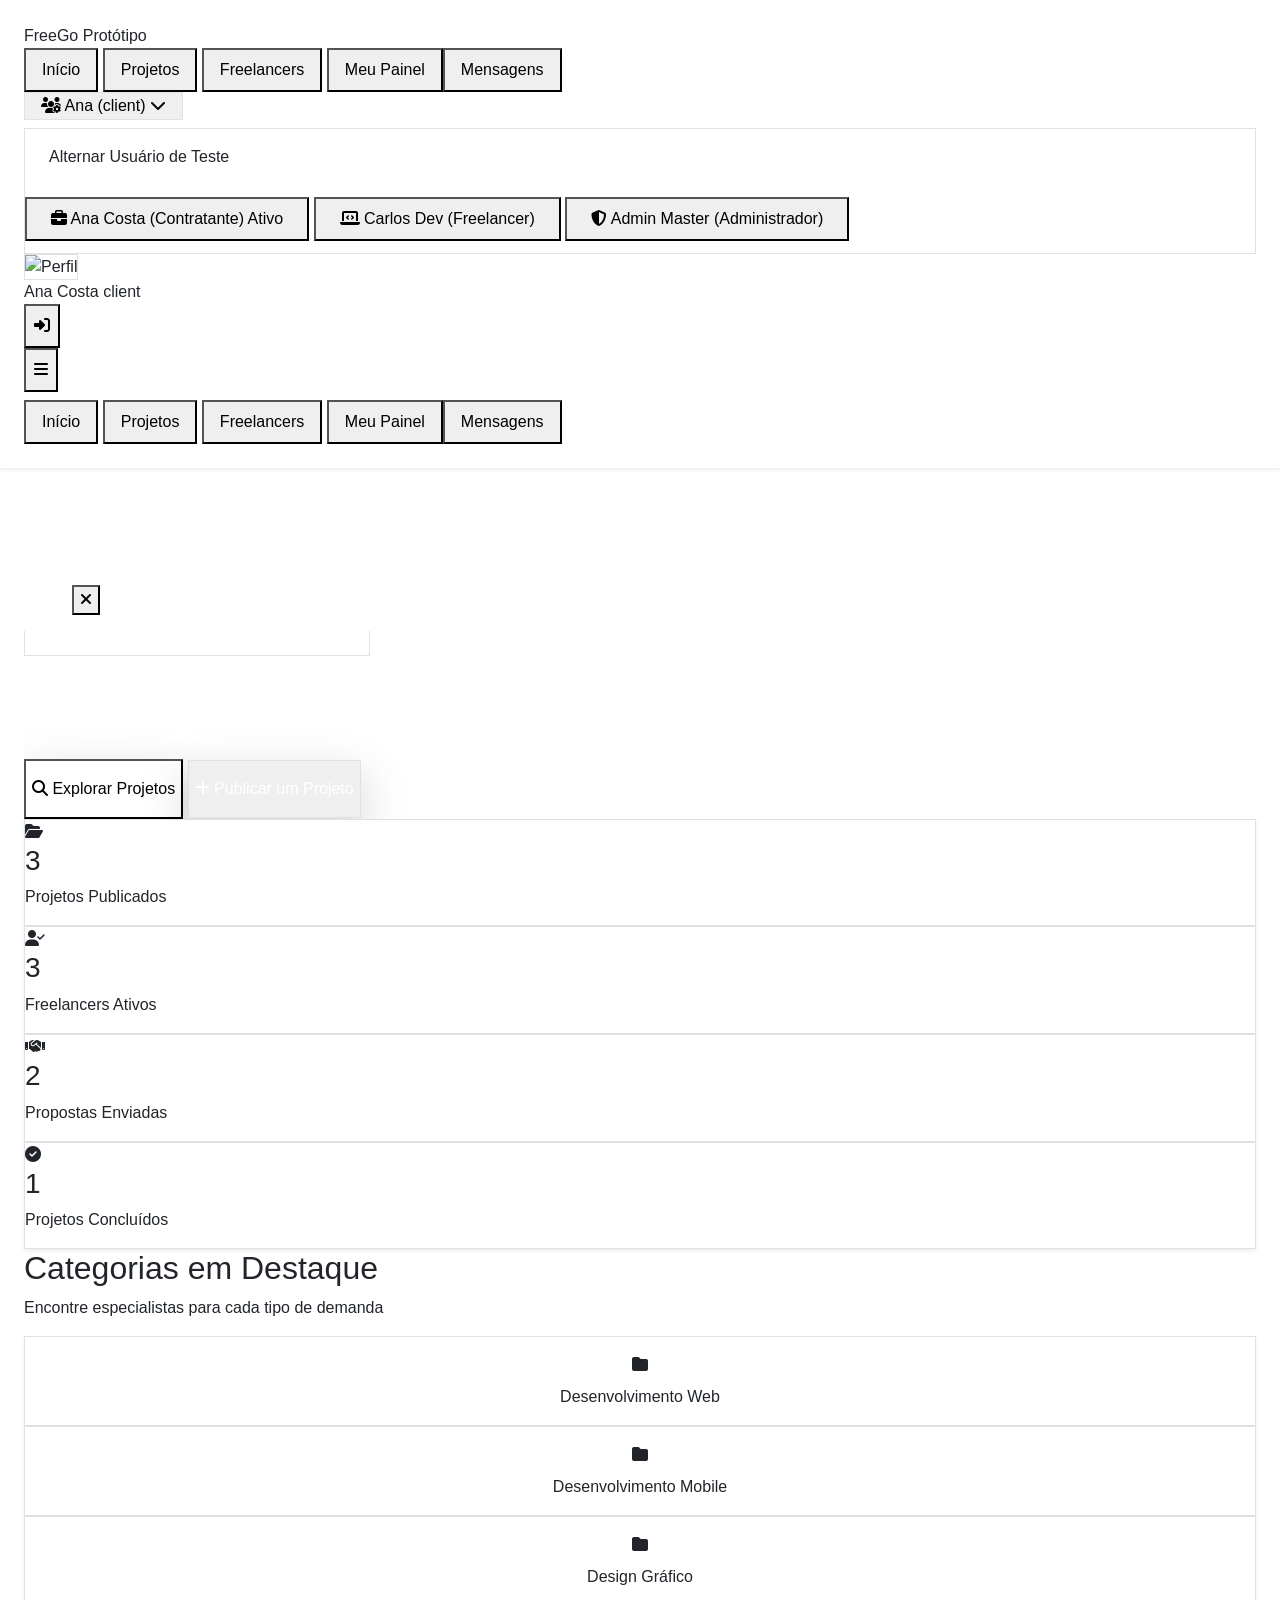
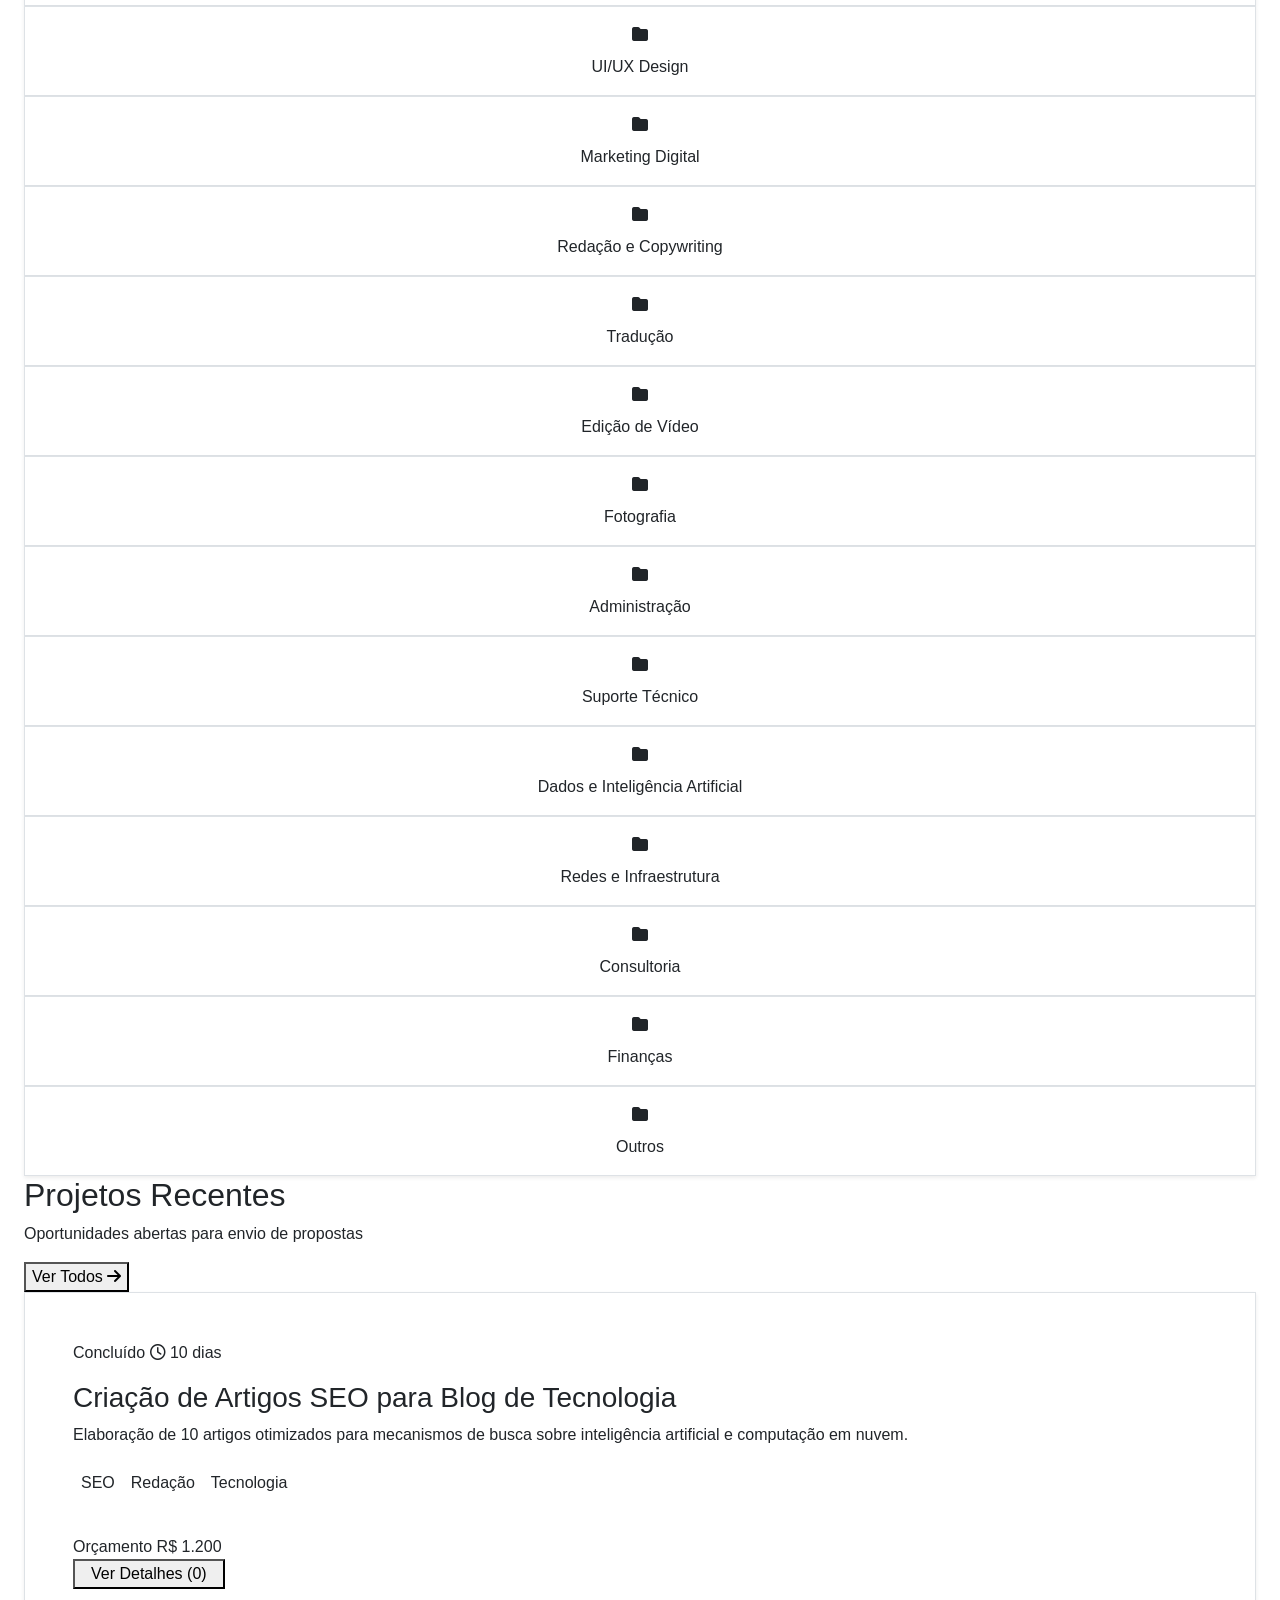
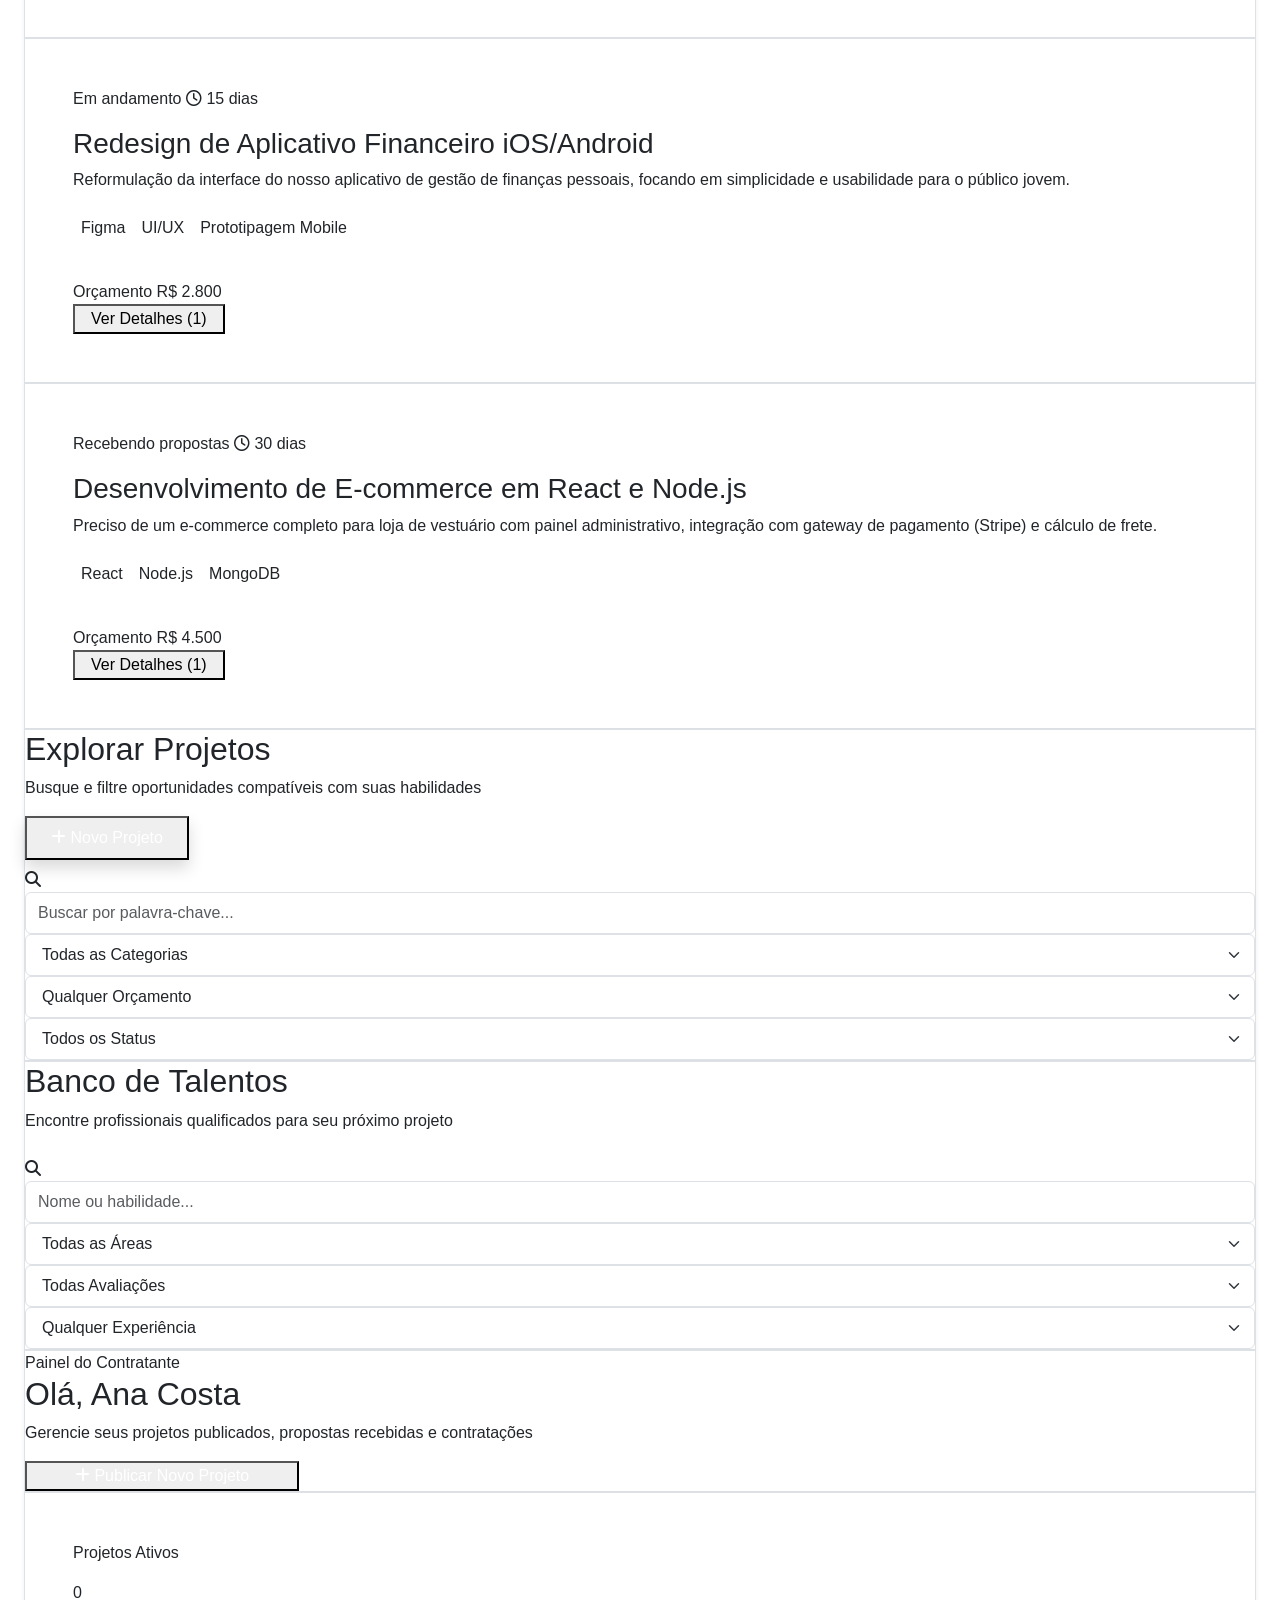
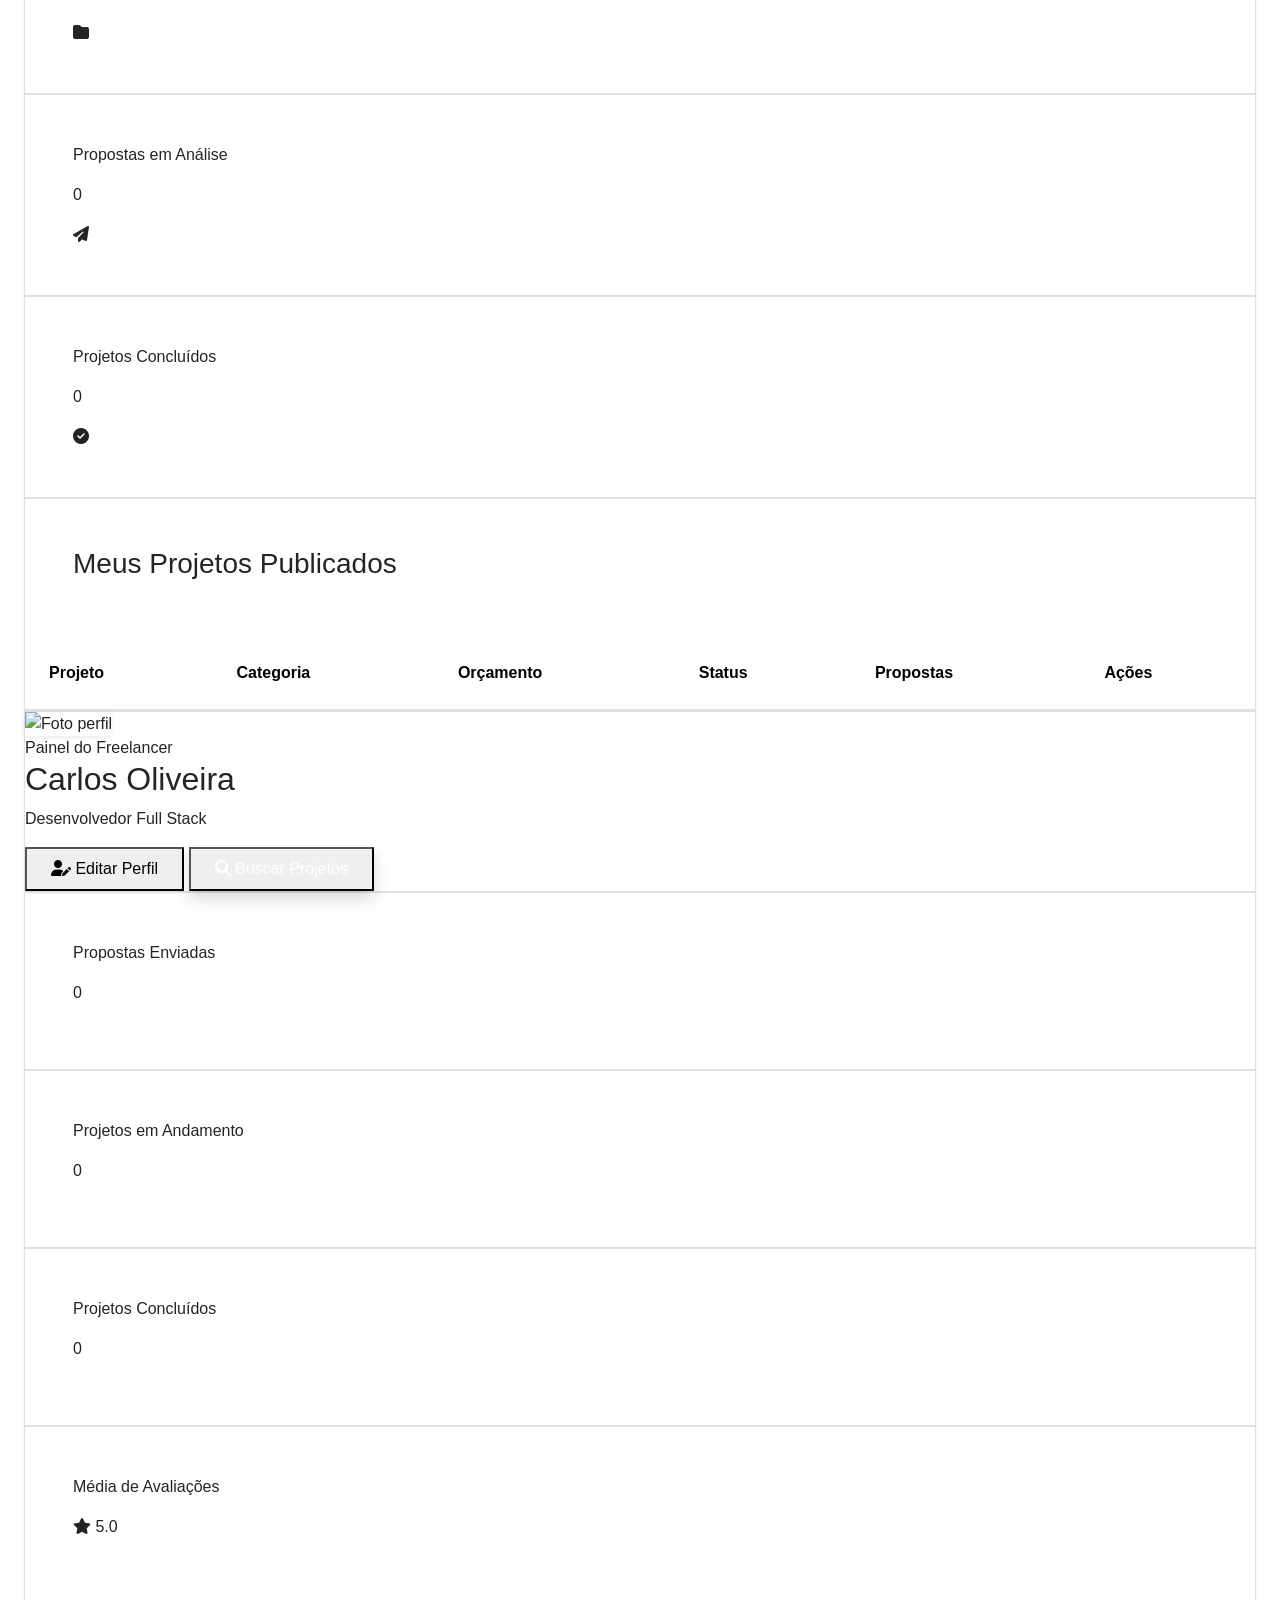
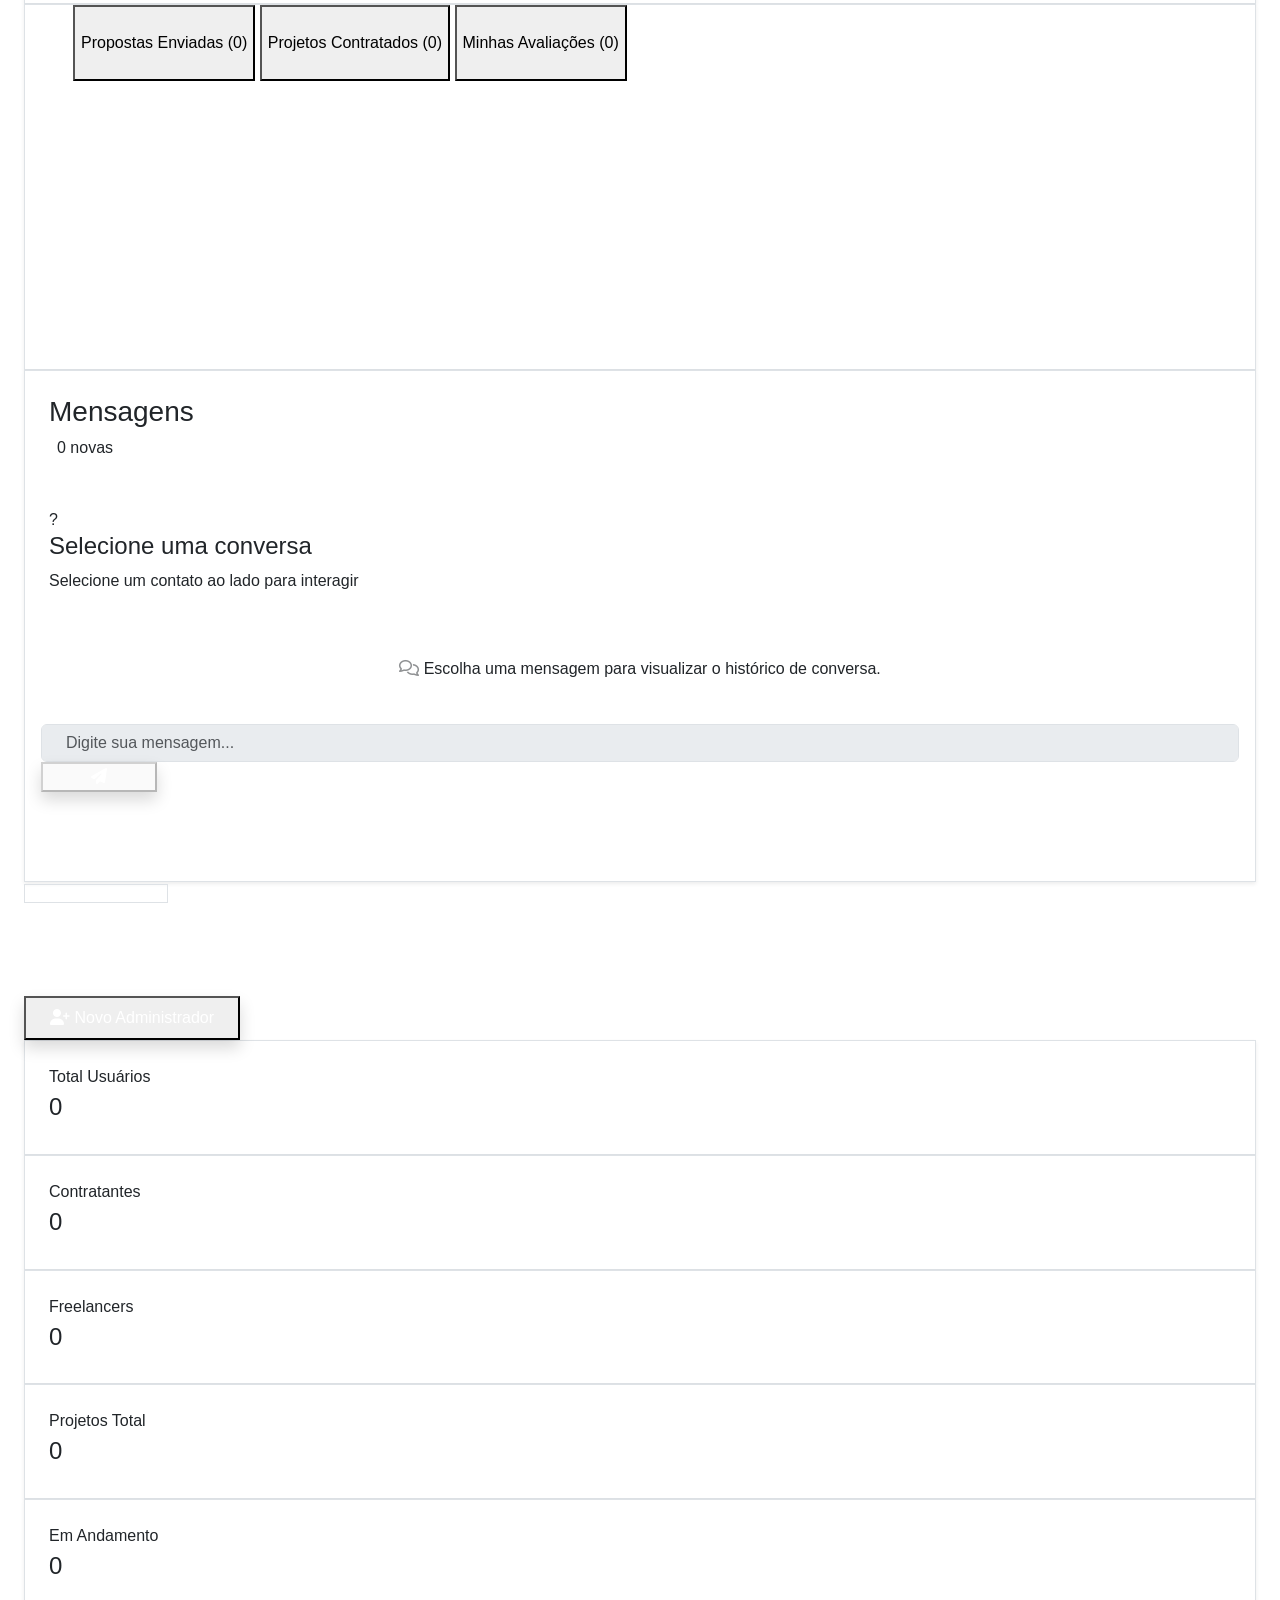
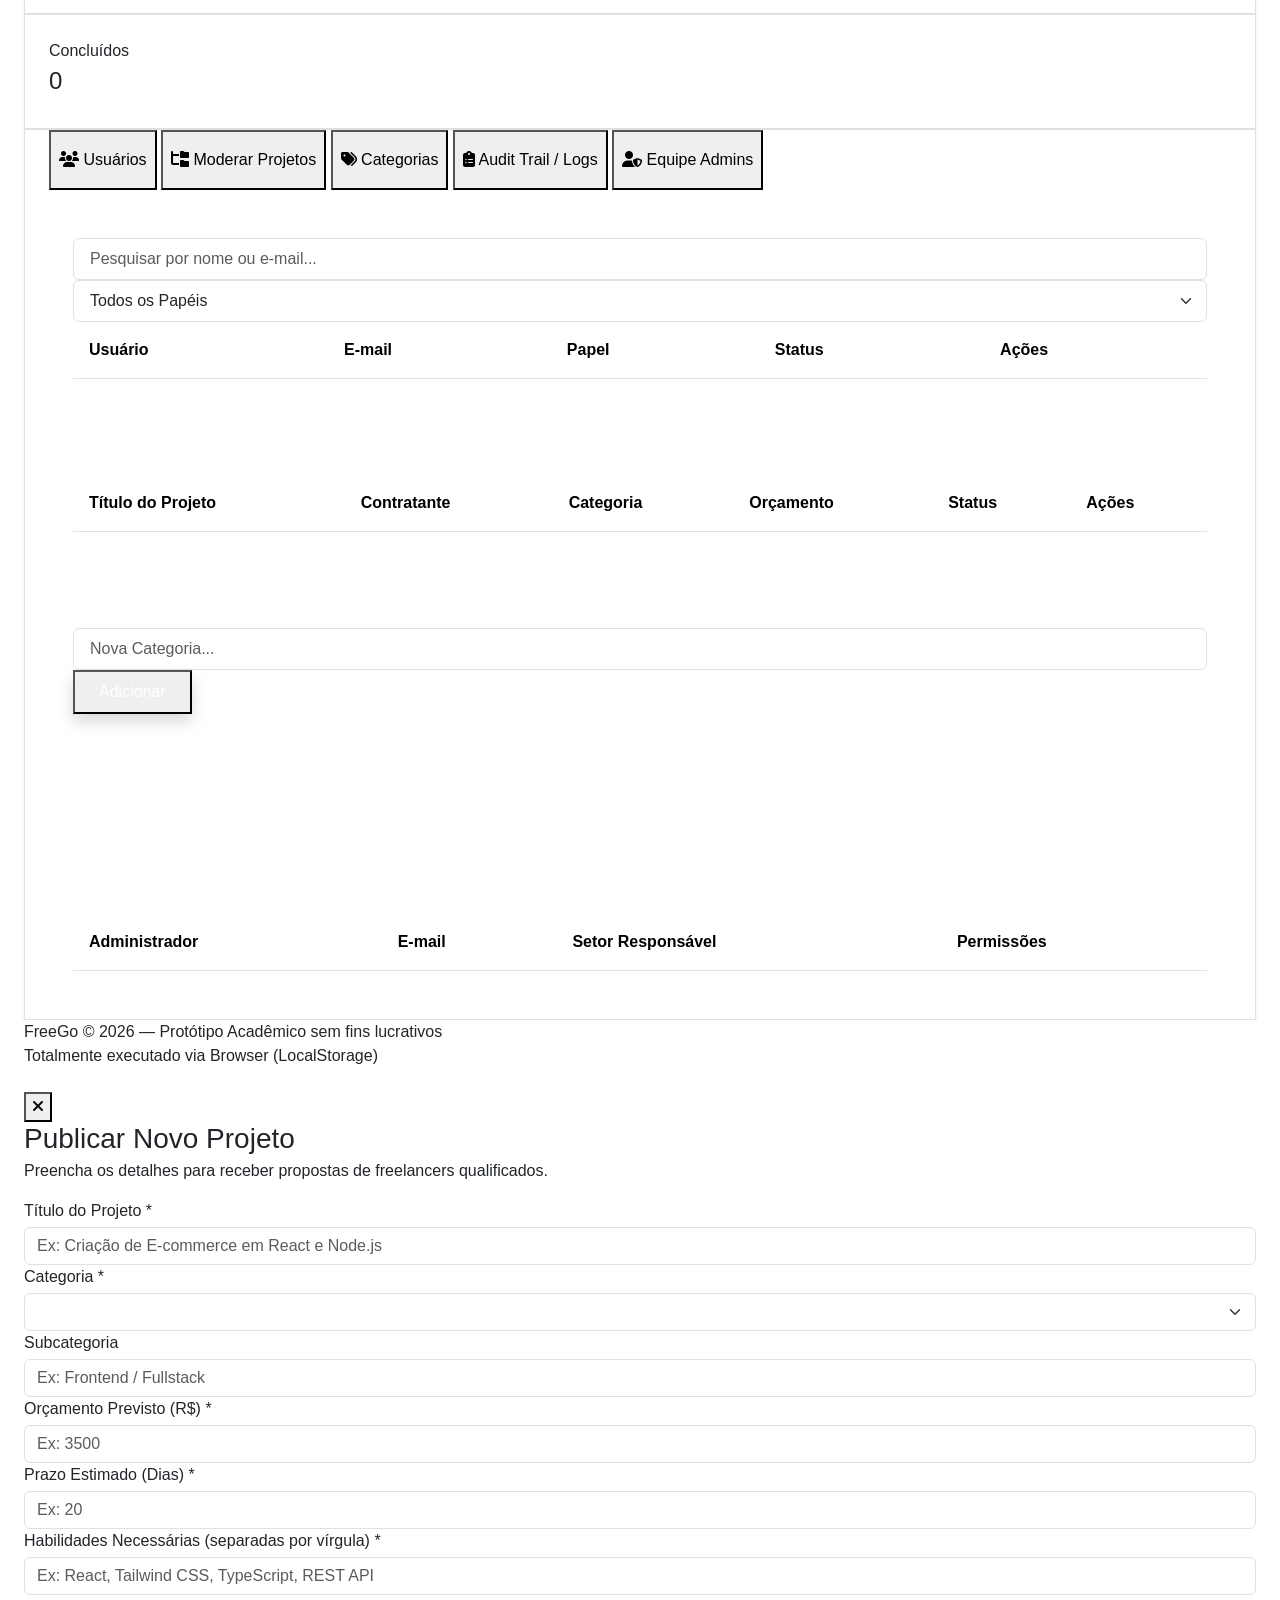
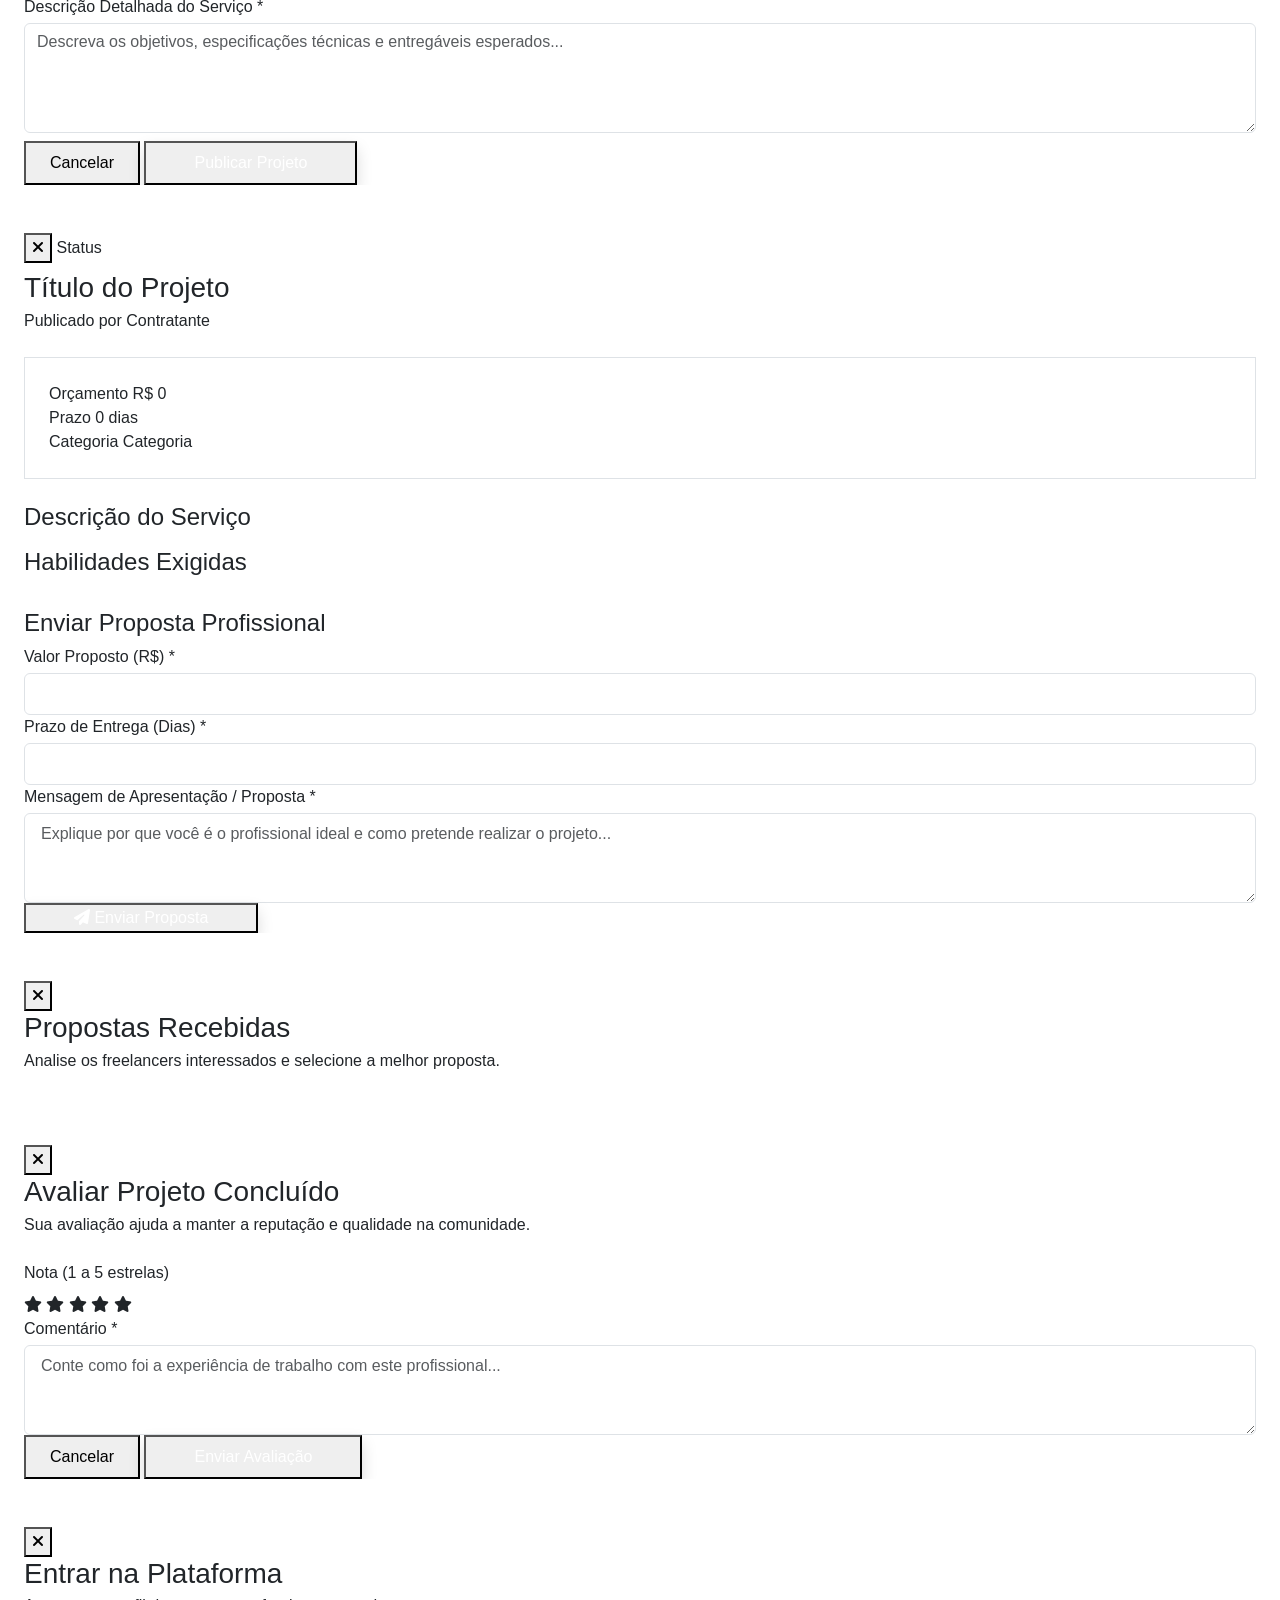
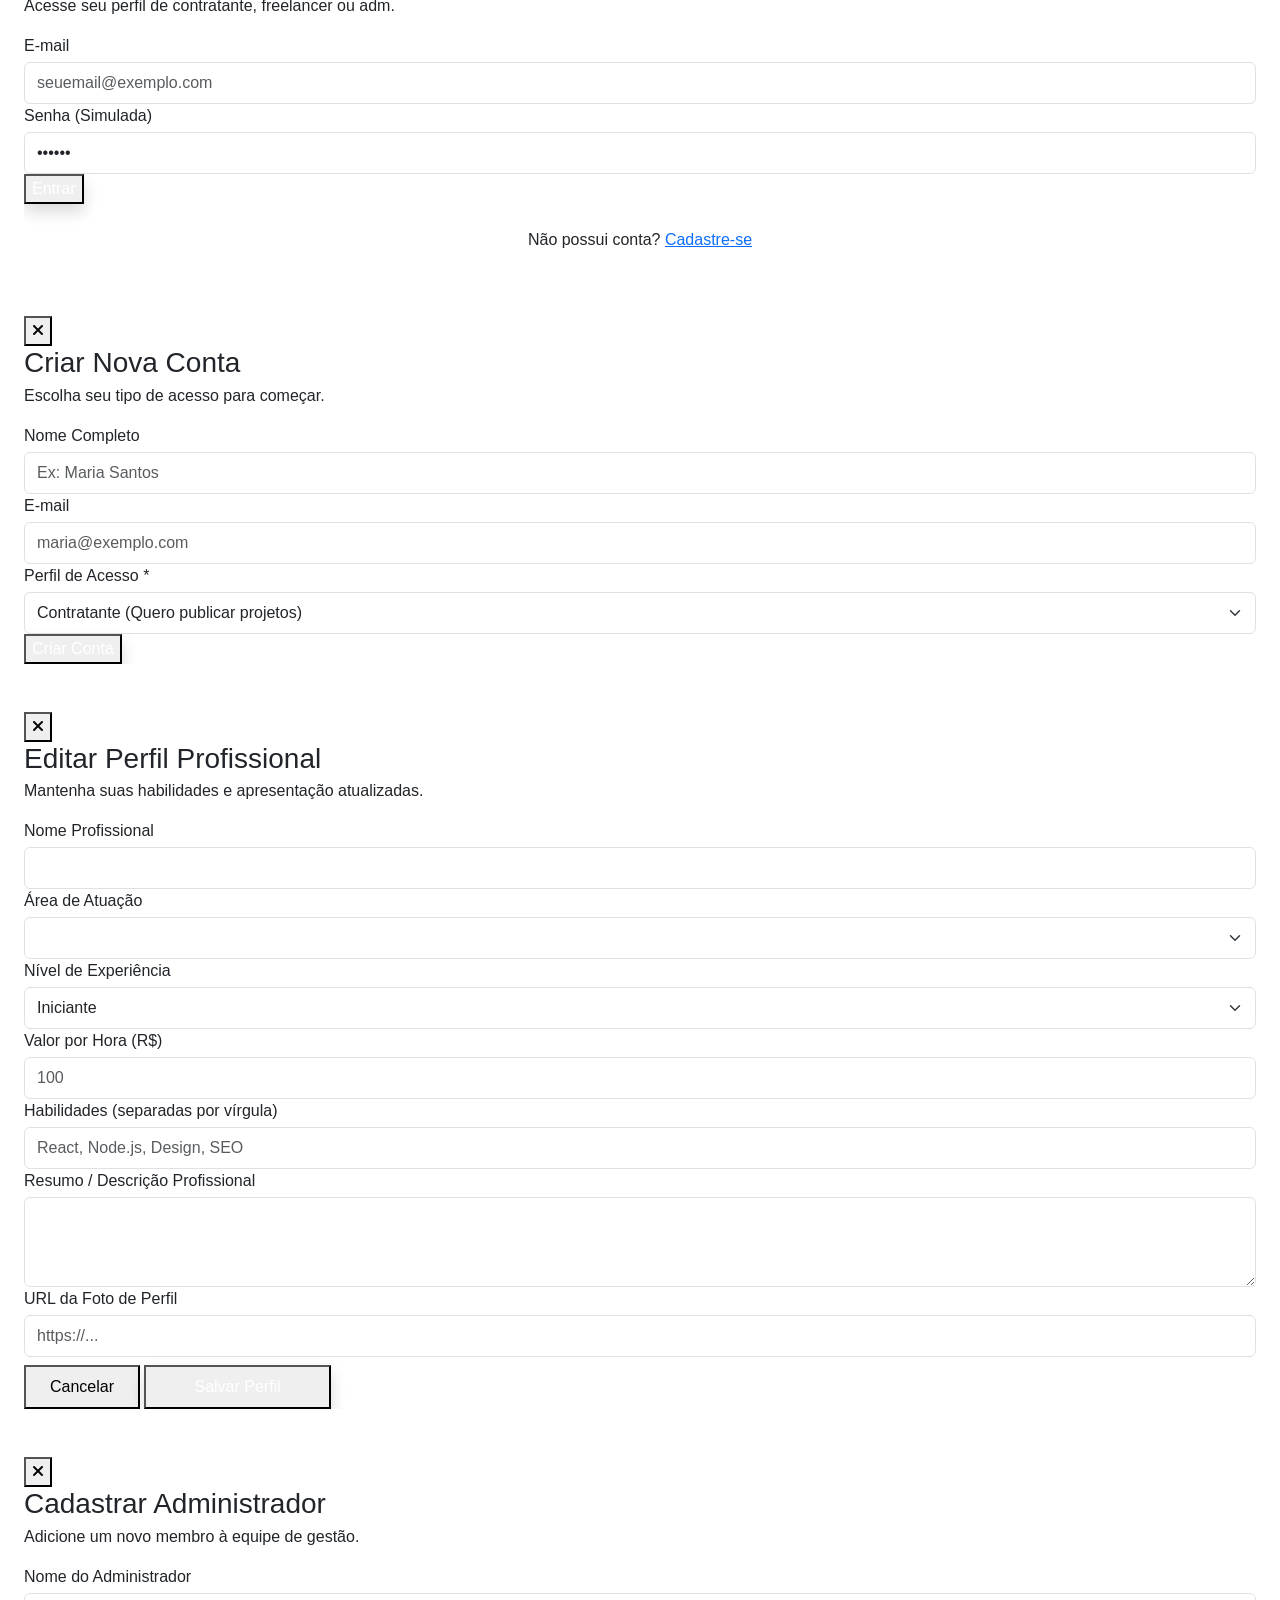
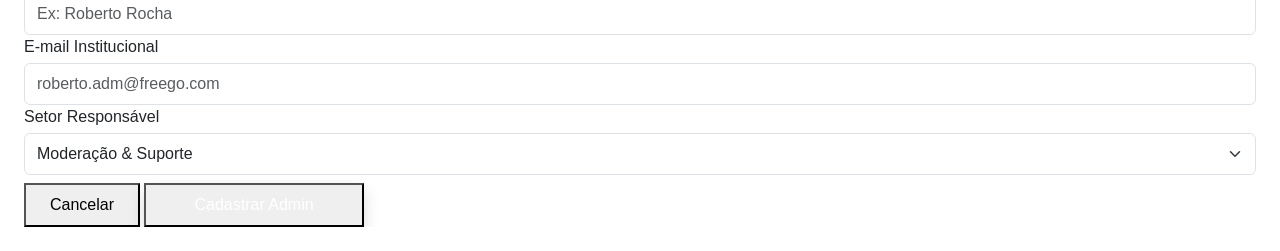
==== commit 02c1680c: "mudando o nome do projeto pra freego" ====
--- a/index.html
+++ b/index.html
@@ -646,7 +646,7 @@
     <footer class="bg-white border-t border-slate-200 mt-12 py-8 text-xs text-slate-500">
         <div class="max-w-7xl mx-auto px-4 sm:px-6 lg:px-8 flex flex-col sm:flex-row items-center justify-between gap-4">
             <div class="flex items-center gap-2">
-                <span class="font-bold text-slate-800">FreelaHub</span>
+                <span class="font-bold text-slate-800">FreeGo</span>
                 <span>&copy; 2026 — Protótipo Acadêmico sem fins lucrativos</span>
             </div>
             <div class="flex items-center gap-4">
@@ -936,7 +936,7 @@
                 </div>
                 <div>
                     <label class="block text-xs font-semibold text-slate-700 mb-1">E-mail Institucional</label>
-                    <input type="email" id="adm-email" required placeholder="roberto.adm@freelahub.com" class="form-control w-full px-3.5 py-2 bg-slate-50 border border-slate-200 rounded-xl text-xs outline-none focus:ring-2 focus:ring-purple-500">
+                    <input type="email" id="adm-email" required placeholder="roberto.adm@freego.com" class="form-control w-full px-3.5 py-2 bg-slate-50 border border-slate-200 rounded-xl text-xs outline-none focus:ring-2 focus:ring-purple-500">
                 </div>
                 <div>
                     <label class="block text-xs font-semibold text-slate-700 mb-1">Setor Responsável</label>
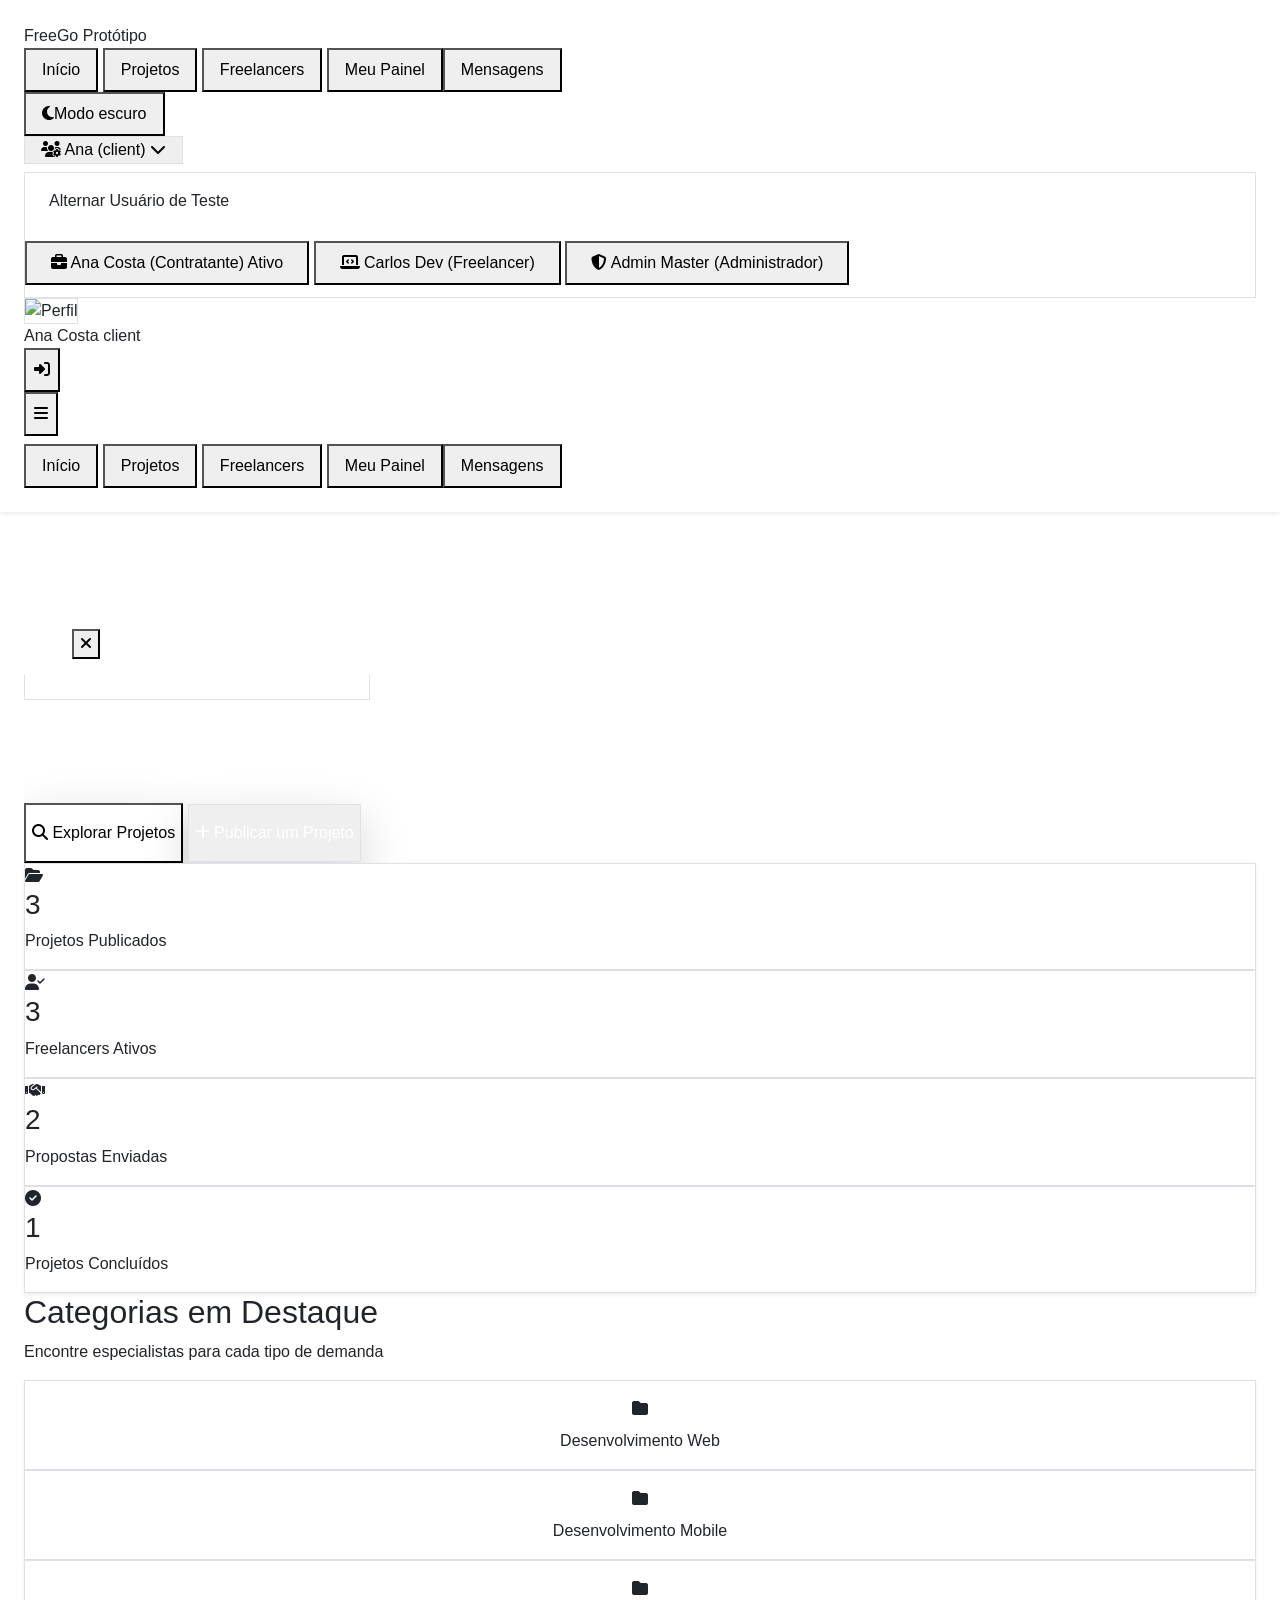
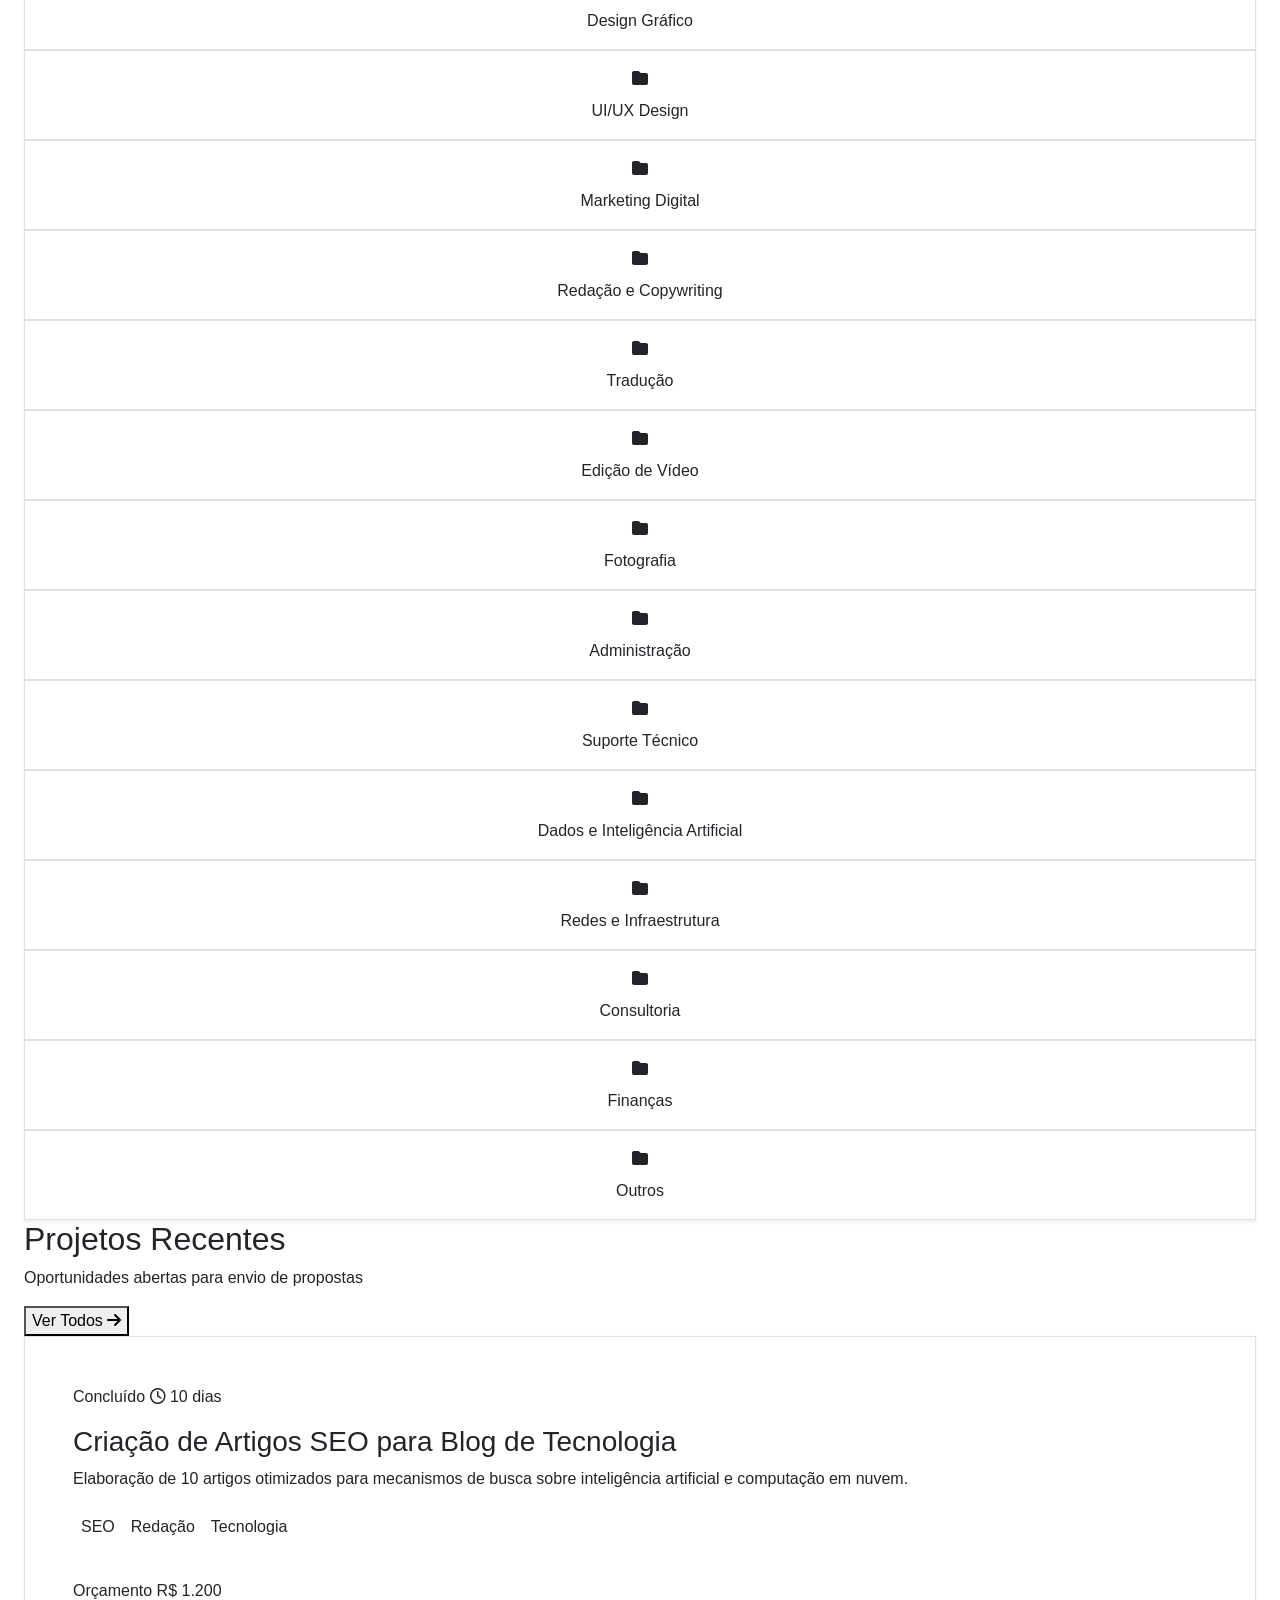
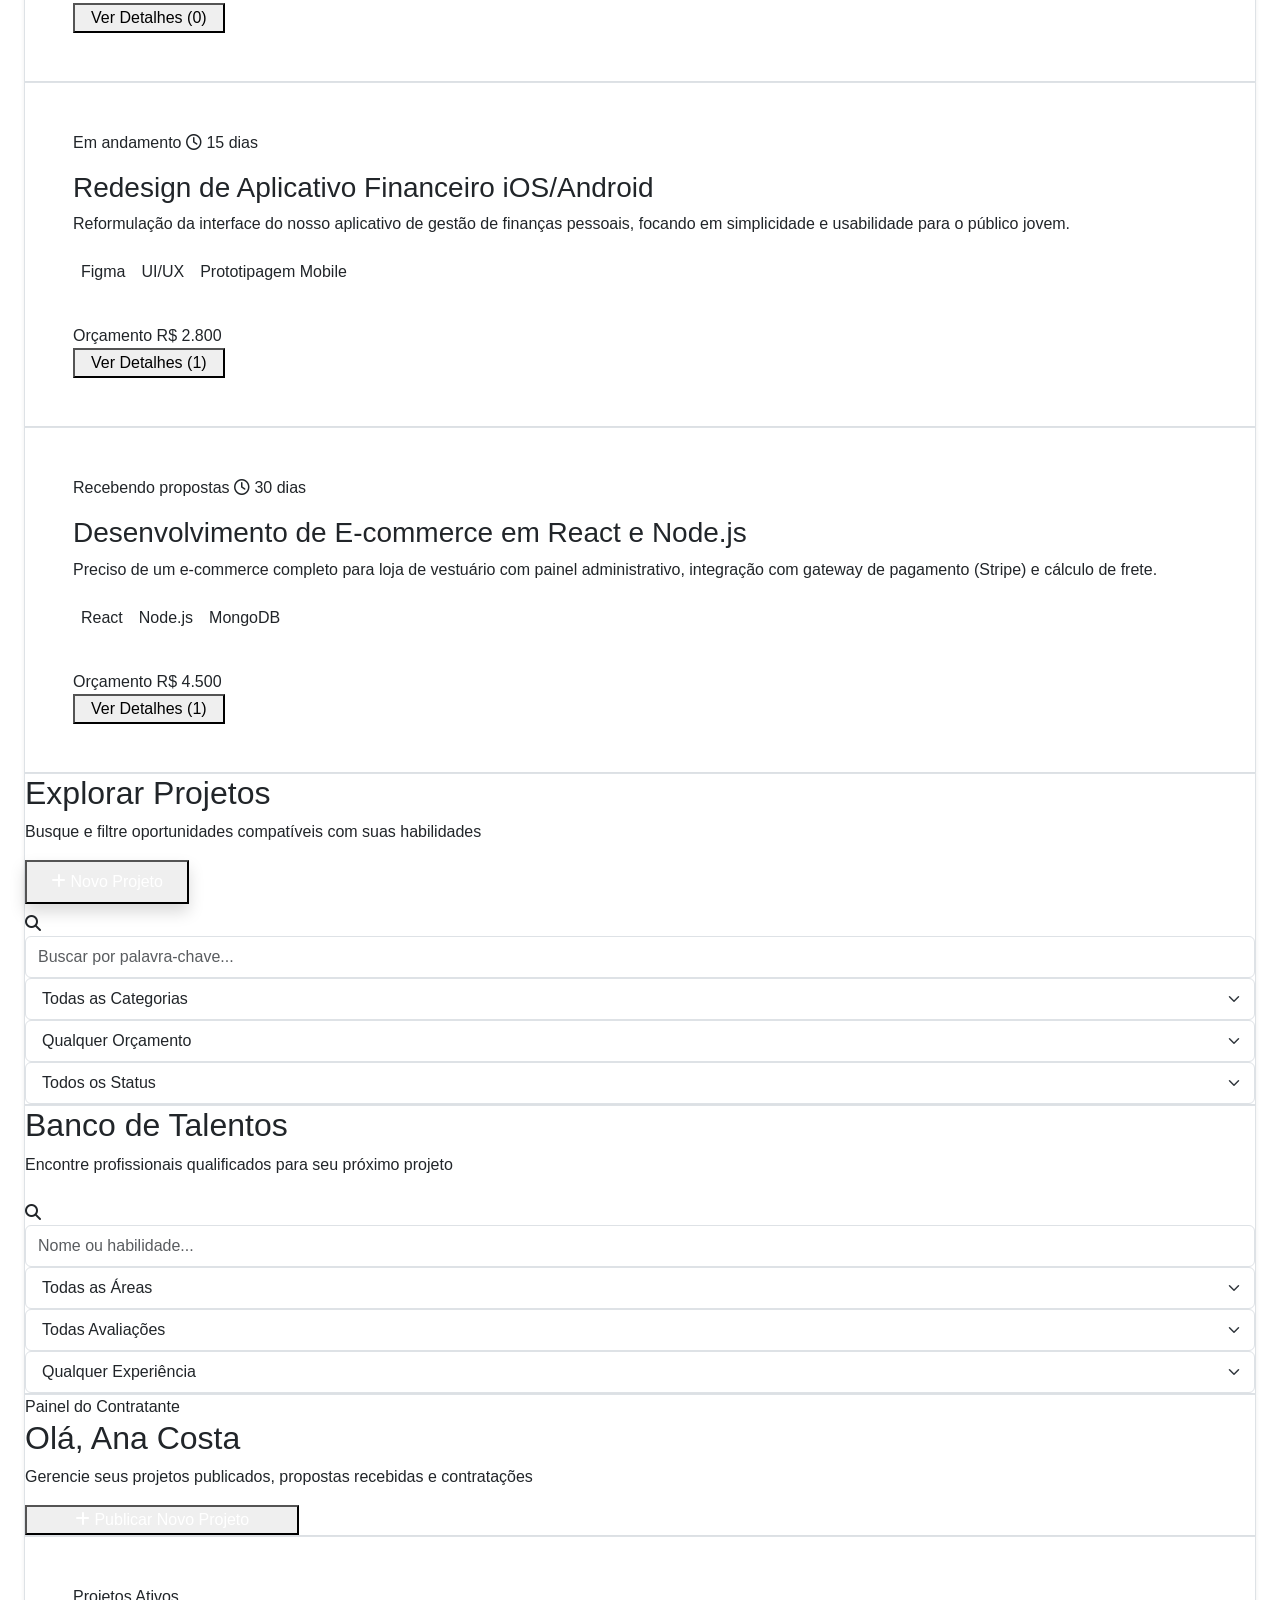
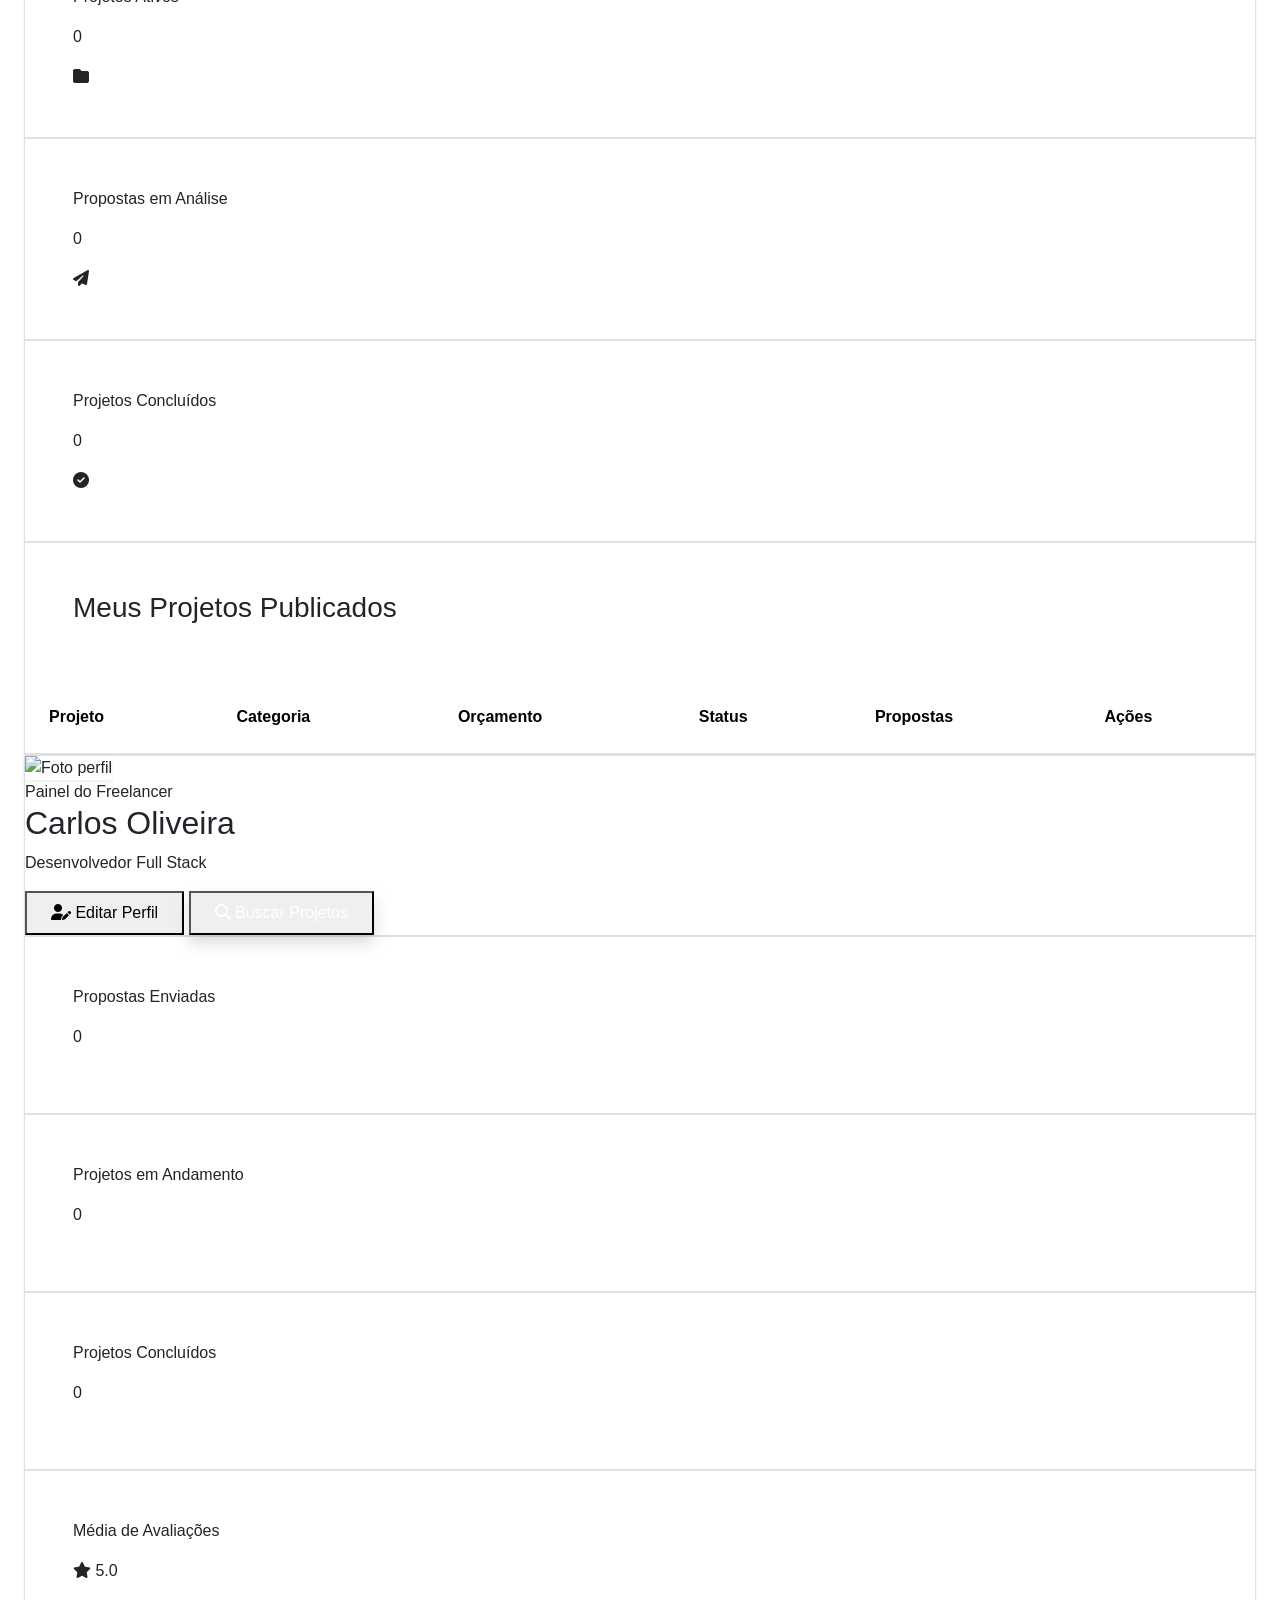
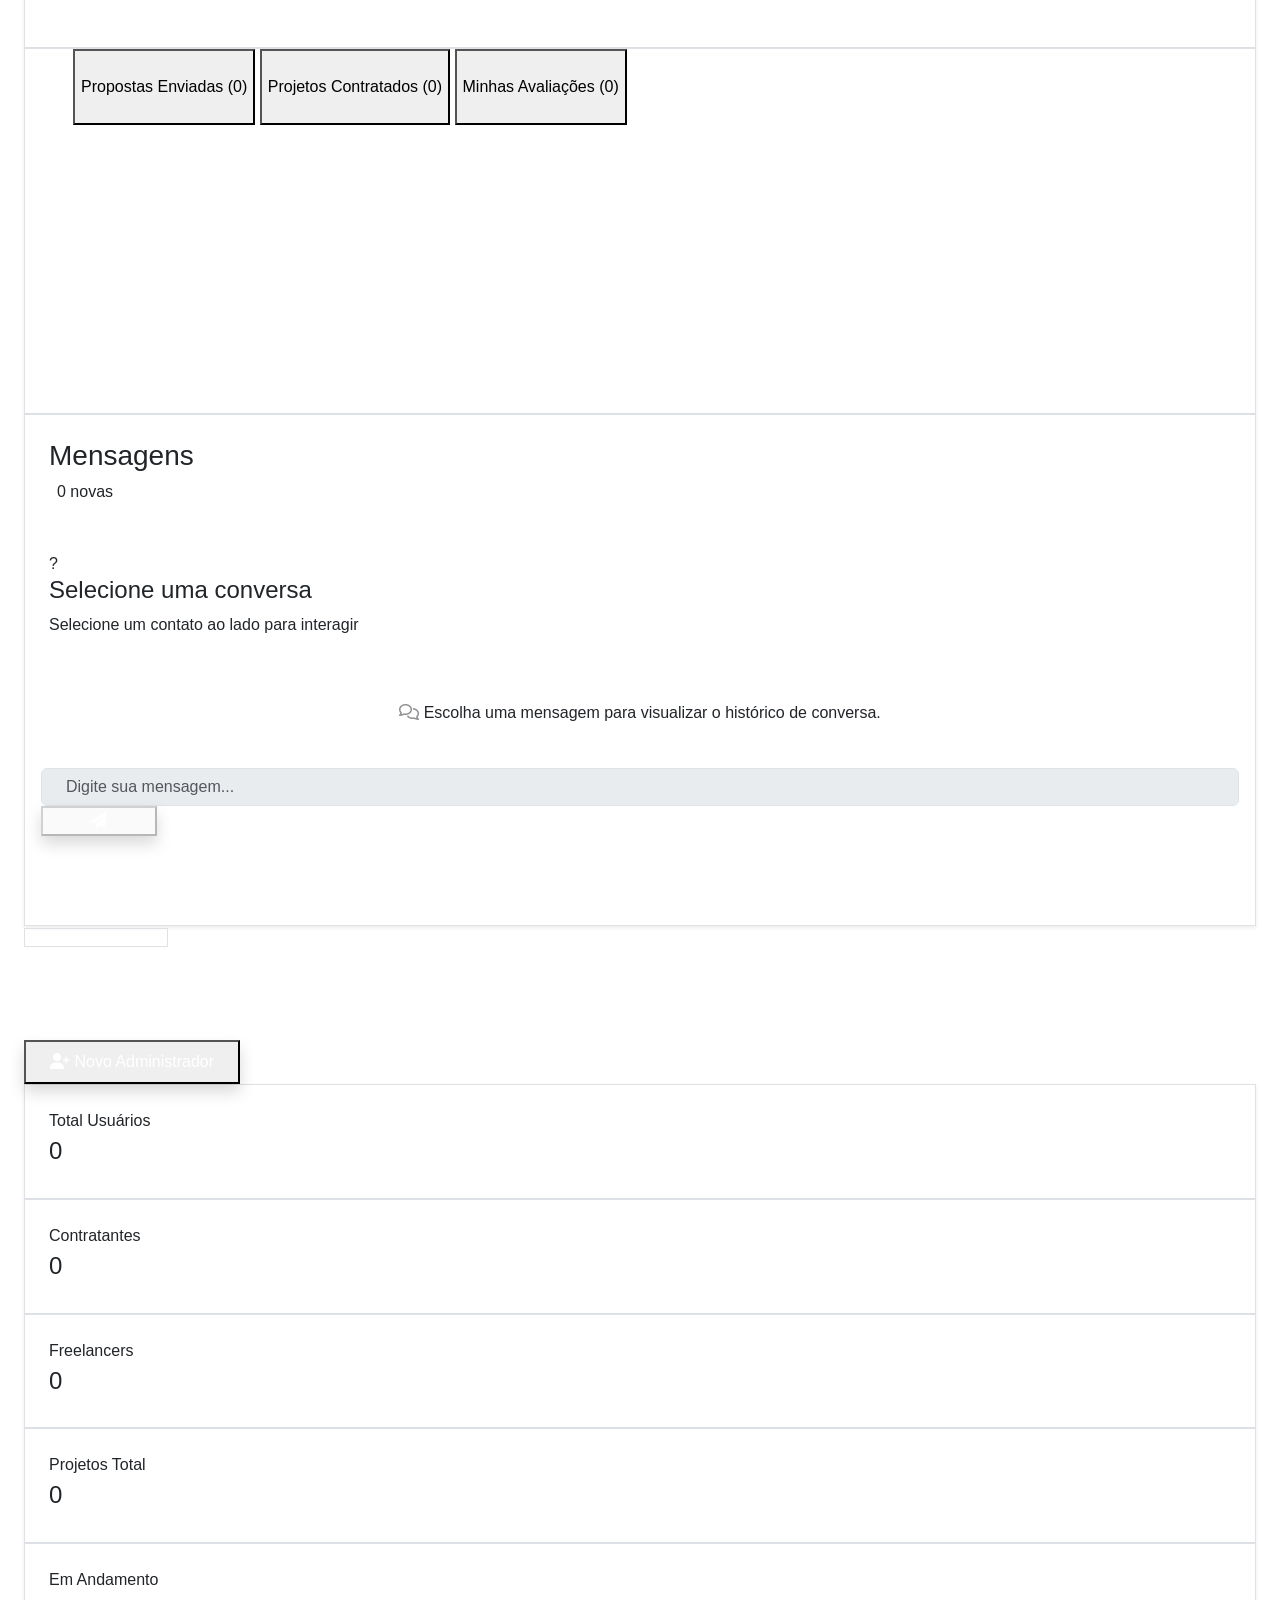
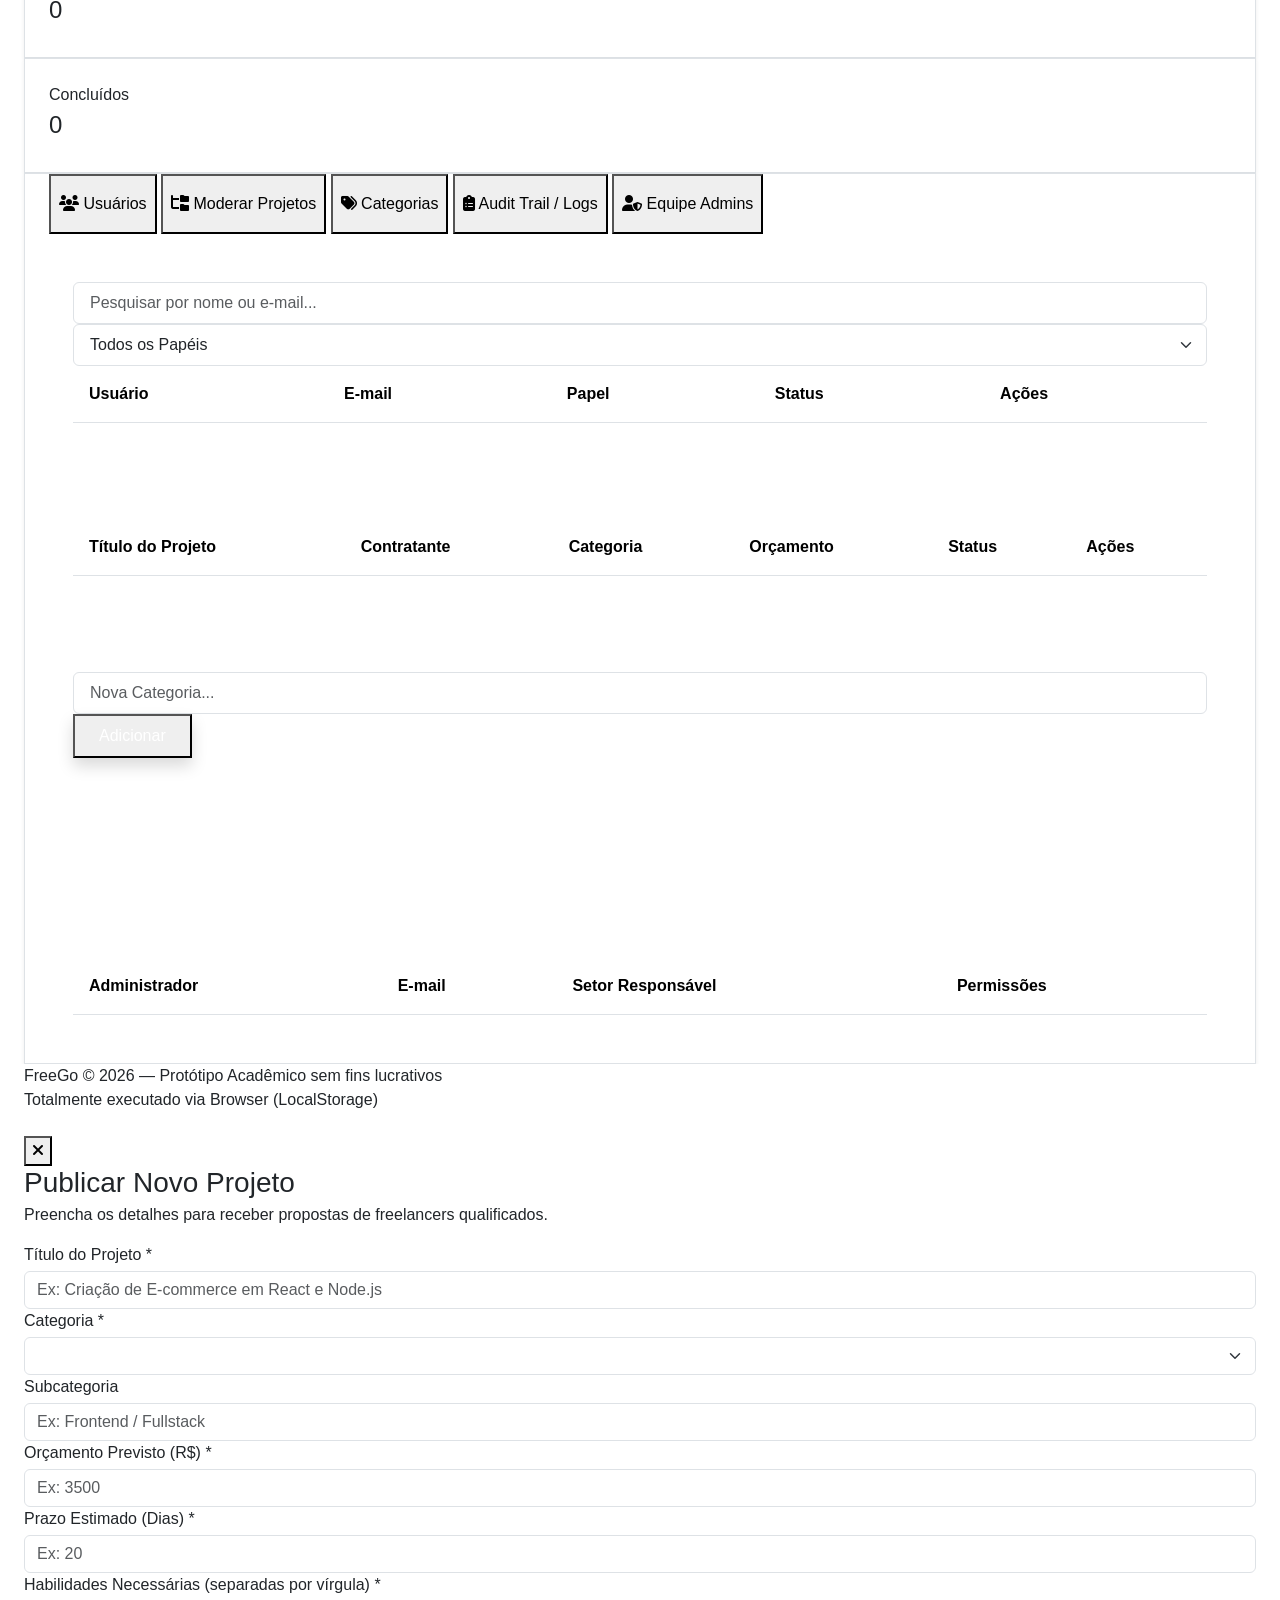
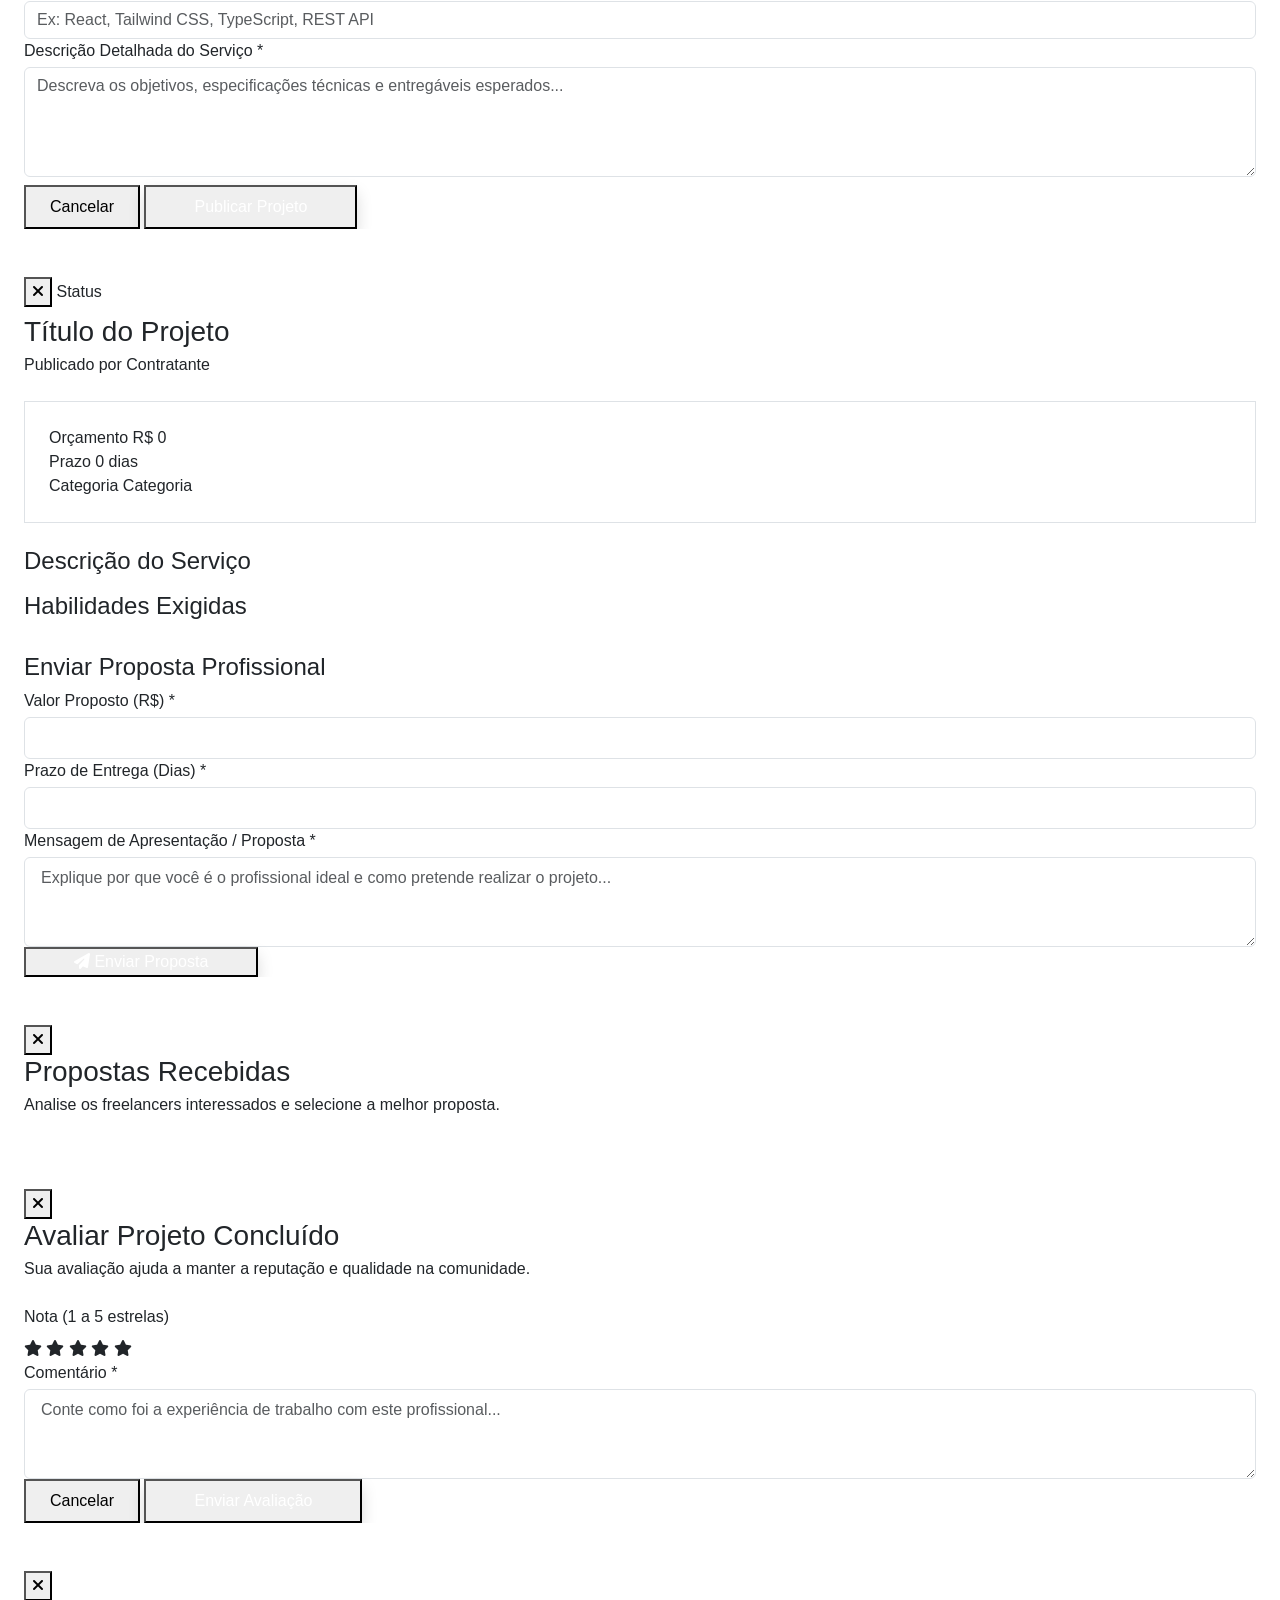
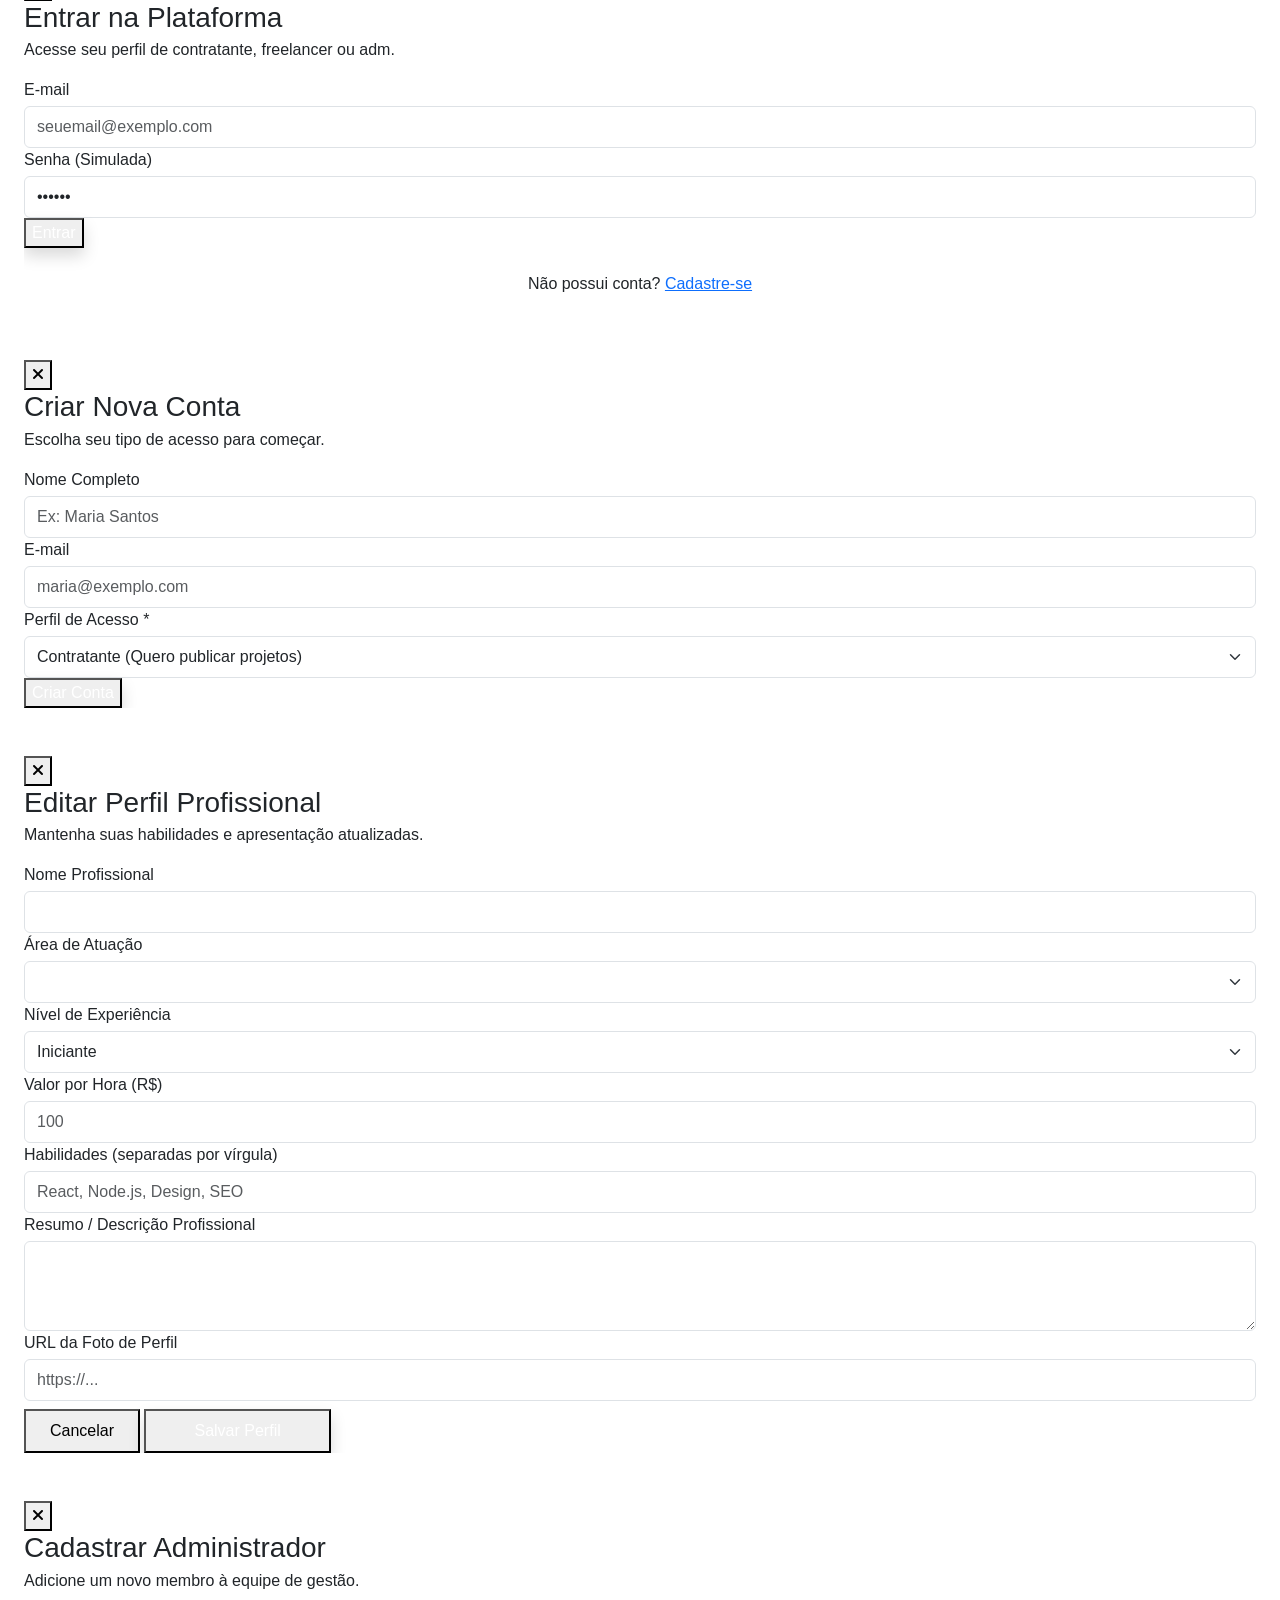
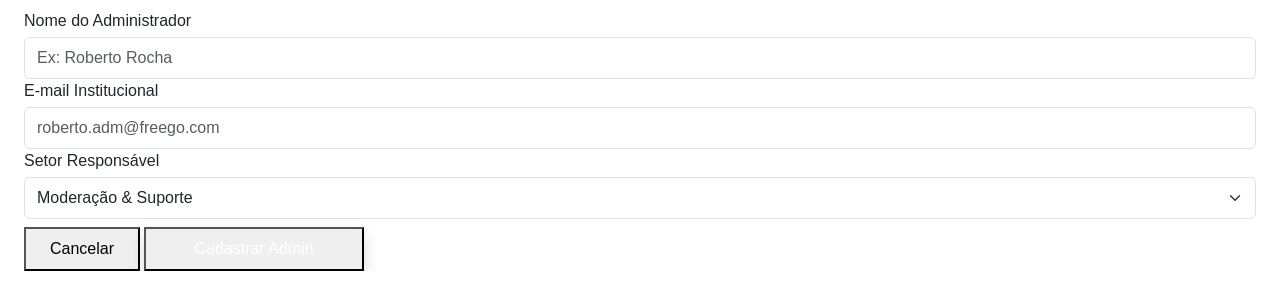
==== commit 8674d663: "adicionando tela a parte para projetos postados" ====
--- a/index.html
+++ b/index.html
@@ -3,7 +3,7 @@
 <head>
     <meta charset="UTF-8">
     <meta name="viewport" content="width=device-width, initial-scale=1.0">
-    <title>FreelaHub - Plataforma de Freelancers</title>
+    <title>FreeGo - Plataforma de Freelancers</title>
     <!-- Bootstrap 5: base responsiva e componentes do framework -->
     <link href="https://cdn.jsdelivr.net/npm/bootstrap@5.3.8/dist/css/bootstrap.min.css" rel="stylesheet" integrity="sha384-sRIl4kxILFvY47J16cr9ZwB07vP4J8+LH7qKQnuqkuIAvNWLzeN8tE5YBujZqJLB" crossorigin="anonymous">
     <!-- Utilitários visuais já usados pelo protótipo durante a adaptação gradual -->
@@ -40,6 +40,9 @@
 
                 <!-- Quick Role Switcher & User Profile Menu -->
                 <div class="flex items-center gap-3">
+                    <button id="theme-toggle" type="button" onclick="app.toggleTheme()" class="inline-flex items-center justify-center gap-2 px-3 py-2 text-xs font-semibold text-slate-600 bg-slate-100 hover:bg-slate-200 rounded-lg transition" aria-label="Ativar modo escuro" title="Ativar modo escuro">
+                        <i id="theme-toggle-icon" class="fa-solid fa-moon"></i><span class="hidden lg:inline" id="theme-toggle-label">Modo escuro</span>
+                    </button>
                     <!-- Fast Switch Role Dropdown (for academic testing) -->
                     <div class="relative inline-block text-left">
                         <button id="quick-switch-btn" onclick="app.toggleQuickSwitchMenu()" class="inline-flex items-center gap-2 px-3 py-1.5 text-xs font-semibold text-slate-600 bg-slate-100 hover:bg-slate-200 rounded-lg transition border border-slate-200">
--- a/css/style.css
+++ b/css/style.css
@@ -2,6 +2,46 @@
     font-family: 'Inter', sans-serif;
     min-width: 320px;
 }
+
+html[data-theme="dark"] { color-scheme: dark; background: #0f172a; }
+html[data-theme="dark"] body { background-color: #0f172a; color: #e2e8f0; }
+html[data-theme="dark"] header,
+html[data-theme="dark"] #mobile-menu,
+html[data-theme="dark"] [id^="modal-"] > .bg-white,
+html[data-theme="dark"] .bg-white { background-color: #1e293b !important; }
+html[data-theme="dark"] .bg-slate-50 { background-color: #111c2d !important; }
+html[data-theme="dark"] .bg-slate-100 { background-color: #334155 !important; }
+html[data-theme="dark"] .bg-slate-200 { background-color: #475569 !important; }
+html[data-theme="dark"] .hover\:bg-slate-100:hover { background-color: #334155 !important; }
+html[data-theme="dark"] .hover\:bg-slate-200:hover { background-color: #475569 !important; }
+html[data-theme="dark"] .hover\:bg-blue-50:hover { background-color: #1e3a5f !important; }
+html[data-theme="dark"] .hover\:bg-emerald-50:hover { background-color: #123b35 !important; }
+html[data-theme="dark"] .text-slate-900,
+html[data-theme="dark"] .text-slate-800 { color: #f1f5f9 !important; }
+html[data-theme="dark"] .text-slate-700,
+html[data-theme="dark"] .text-slate-600 { color: #cbd5e1 !important; }
+html[data-theme="dark"] .text-slate-500,
+html[data-theme="dark"] .text-slate-400 { color: #94a3b8 !important; }
+html[data-theme="dark"] .border-slate-100,
+html[data-theme="dark"] .border-slate-200,
+html[data-theme="dark"] .border-slate-200\/80 { border-color: #334155 !important; }
+html[data-theme="dark"] .divide-slate-100 > :not([hidden]) ~ :not([hidden]) { border-color: #334155 !important; }
+html[data-theme="dark"] input,
+html[data-theme="dark"] textarea,
+html[data-theme="dark"] select,
+html[data-theme="dark"] .form-control,
+html[data-theme="dark"] .form-select { color: #e2e8f0 !important; background-color: #111c2d !important; border-color: #475569 !important; }
+html[data-theme="dark"] input::placeholder,
+html[data-theme="dark"] textarea::placeholder { color: #94a3b8; }
+html[data-theme="dark"] option { color: #e2e8f0; background: #1e293b; }
+html[data-theme="dark"] table { color: #cbd5e1; }
+html[data-theme="dark"] thead,
+html[data-theme="dark"] .bg-slate-50\/50 { background-color: #172334 !important; }
+html[data-theme="dark"] .custom-scrollbar::-webkit-scrollbar-track { background: #1e293b; }
+html[data-theme="dark"] .custom-scrollbar::-webkit-scrollbar-thumb { background: #475569; }
+html[data-theme="dark"] #theme-toggle { color: #e2e8f0; background-color: #334155; }
+html[data-theme="dark"] #view-messages > .bg-white > div:first-child { border-color: #334155; }
+html[data-theme="dark"] { color-scheme: dark; }
 
 .custom-scrollbar::-webkit-scrollbar { width: 6px; height: 6px; }
 .custom-scrollbar::-webkit-scrollbar-track { background: #f1f5f9; }
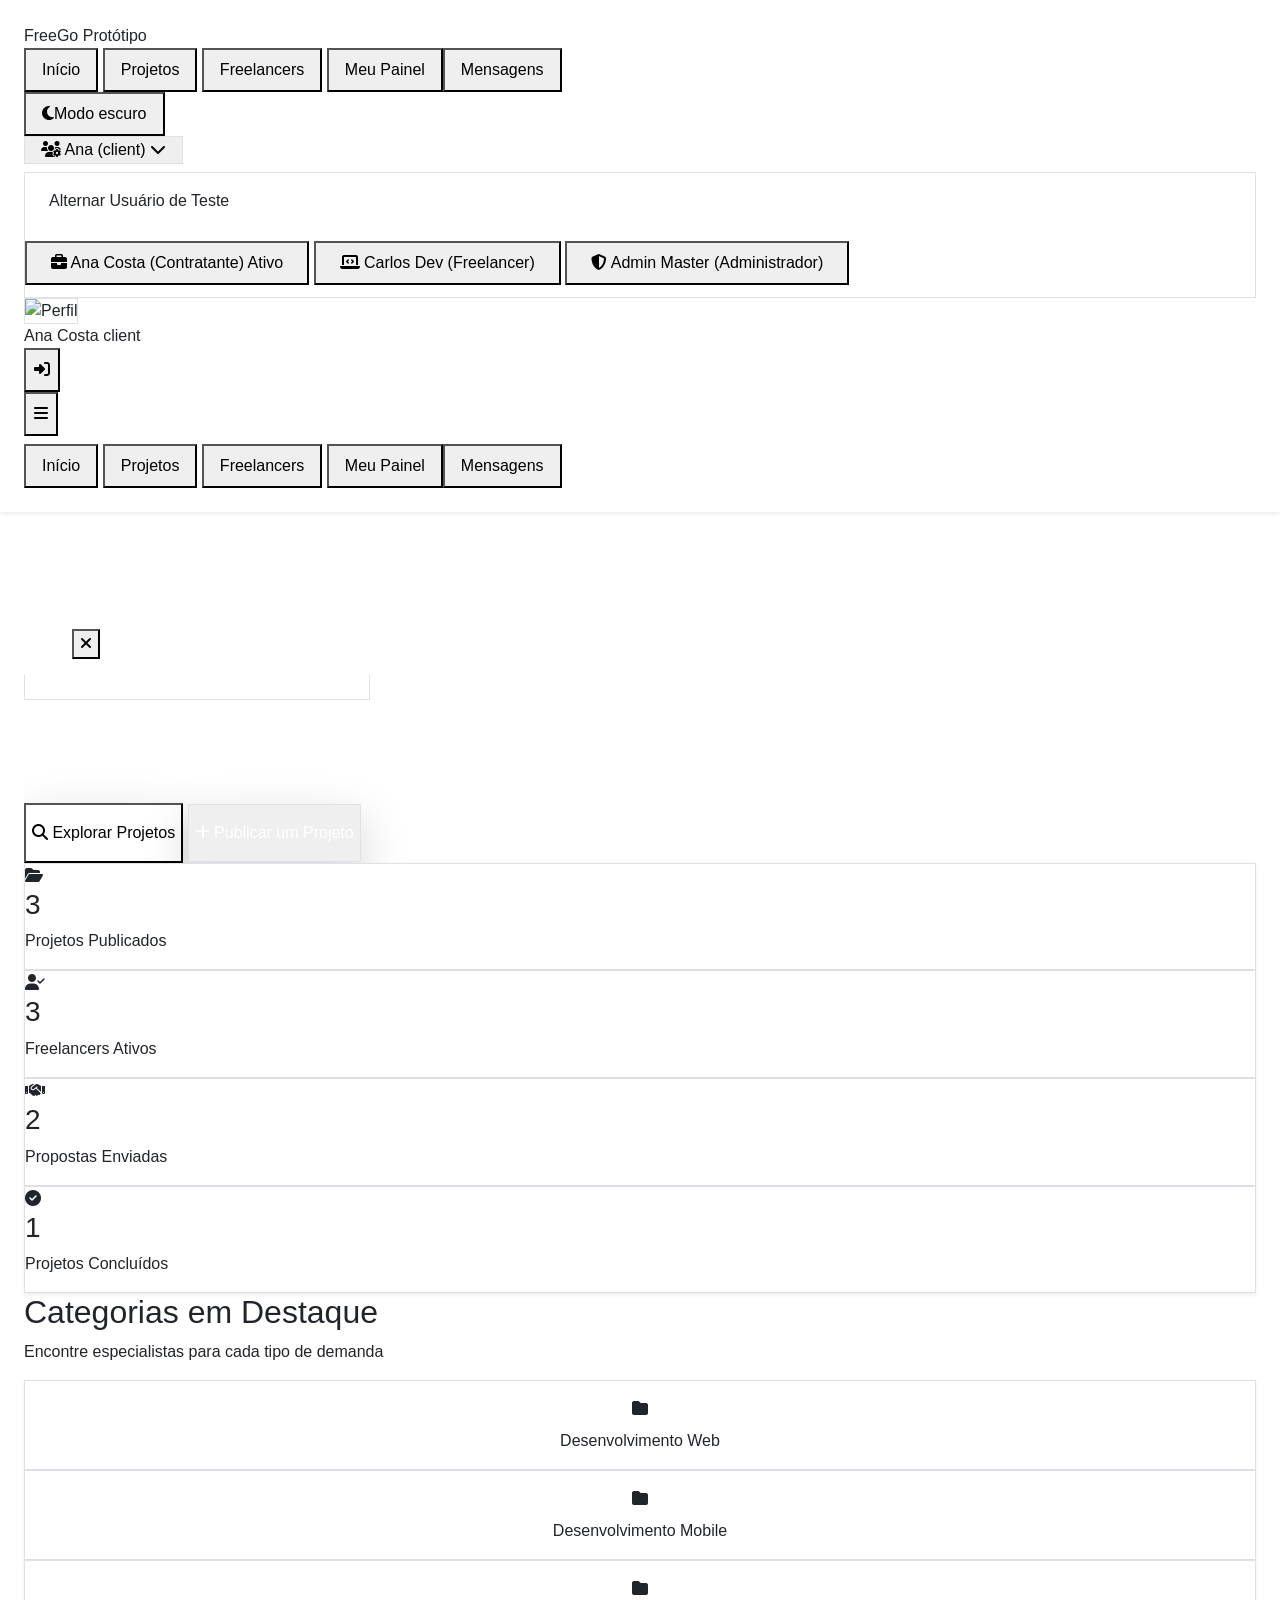
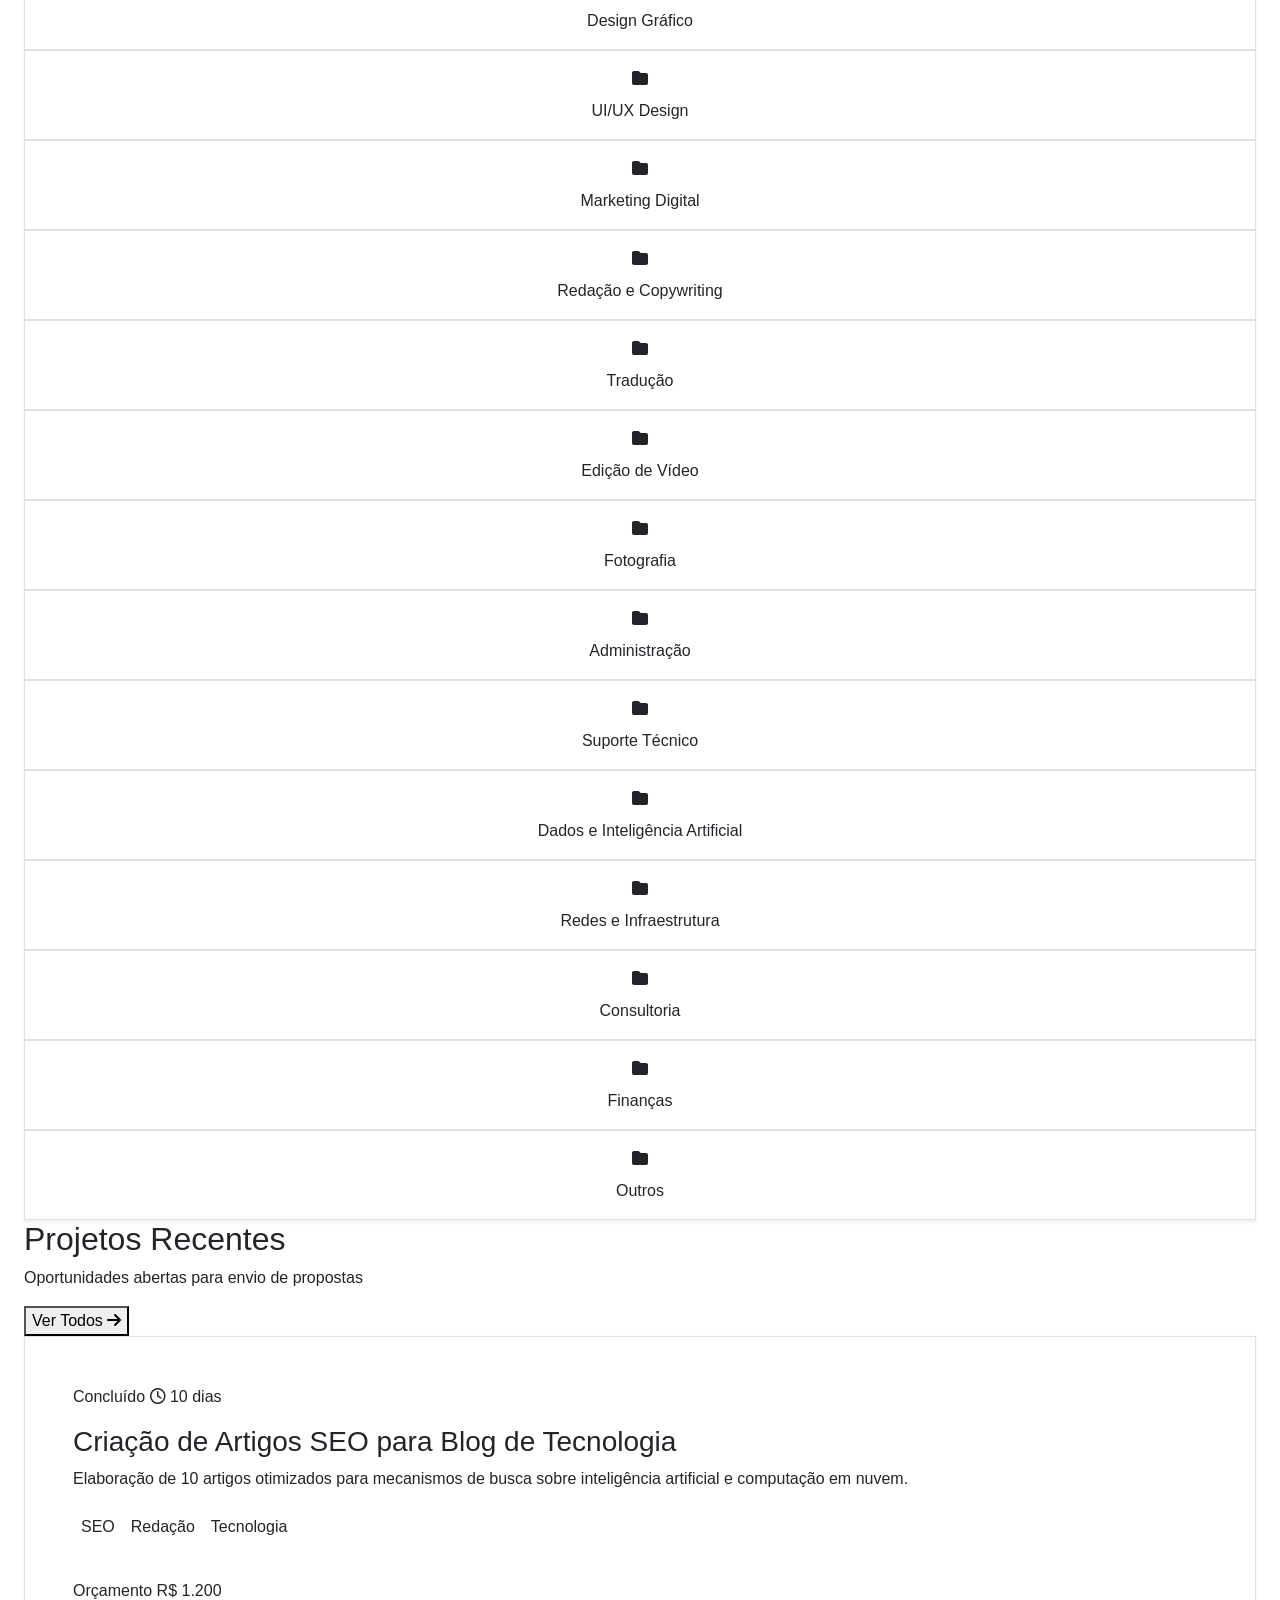
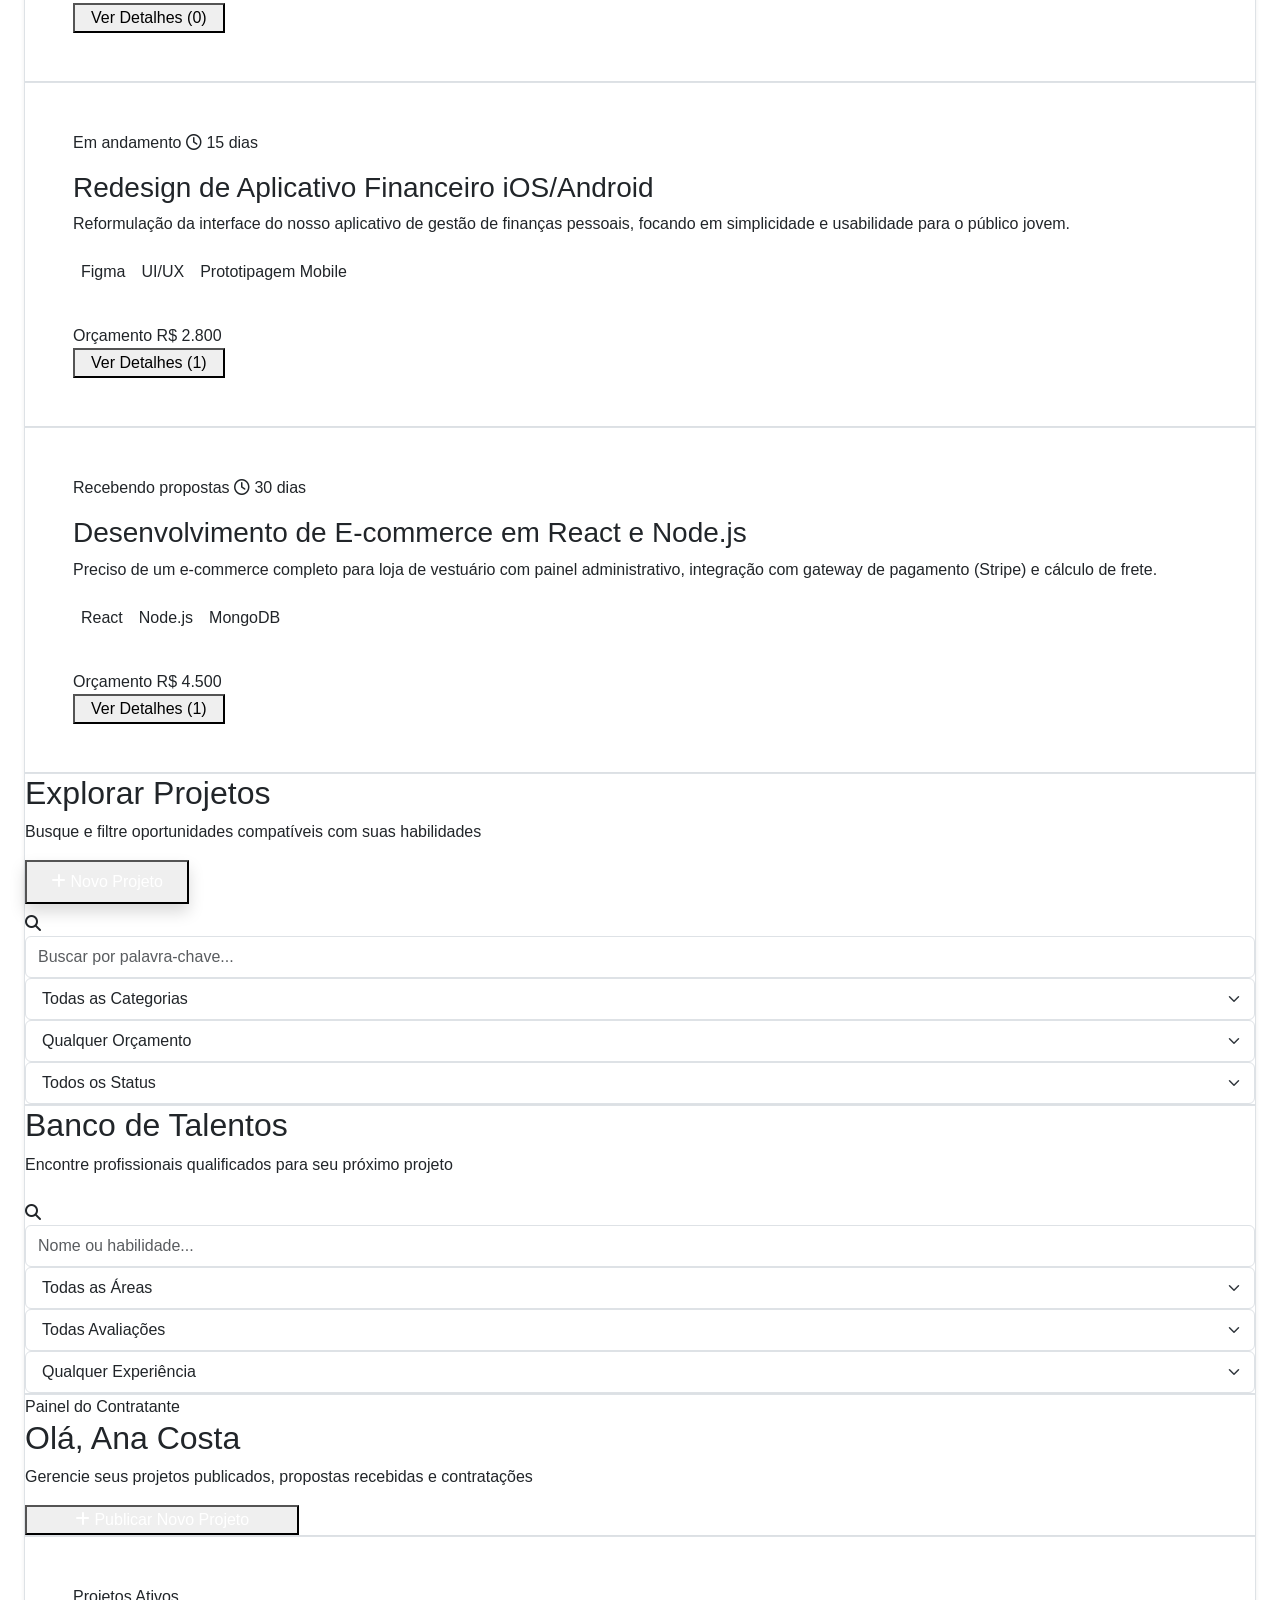
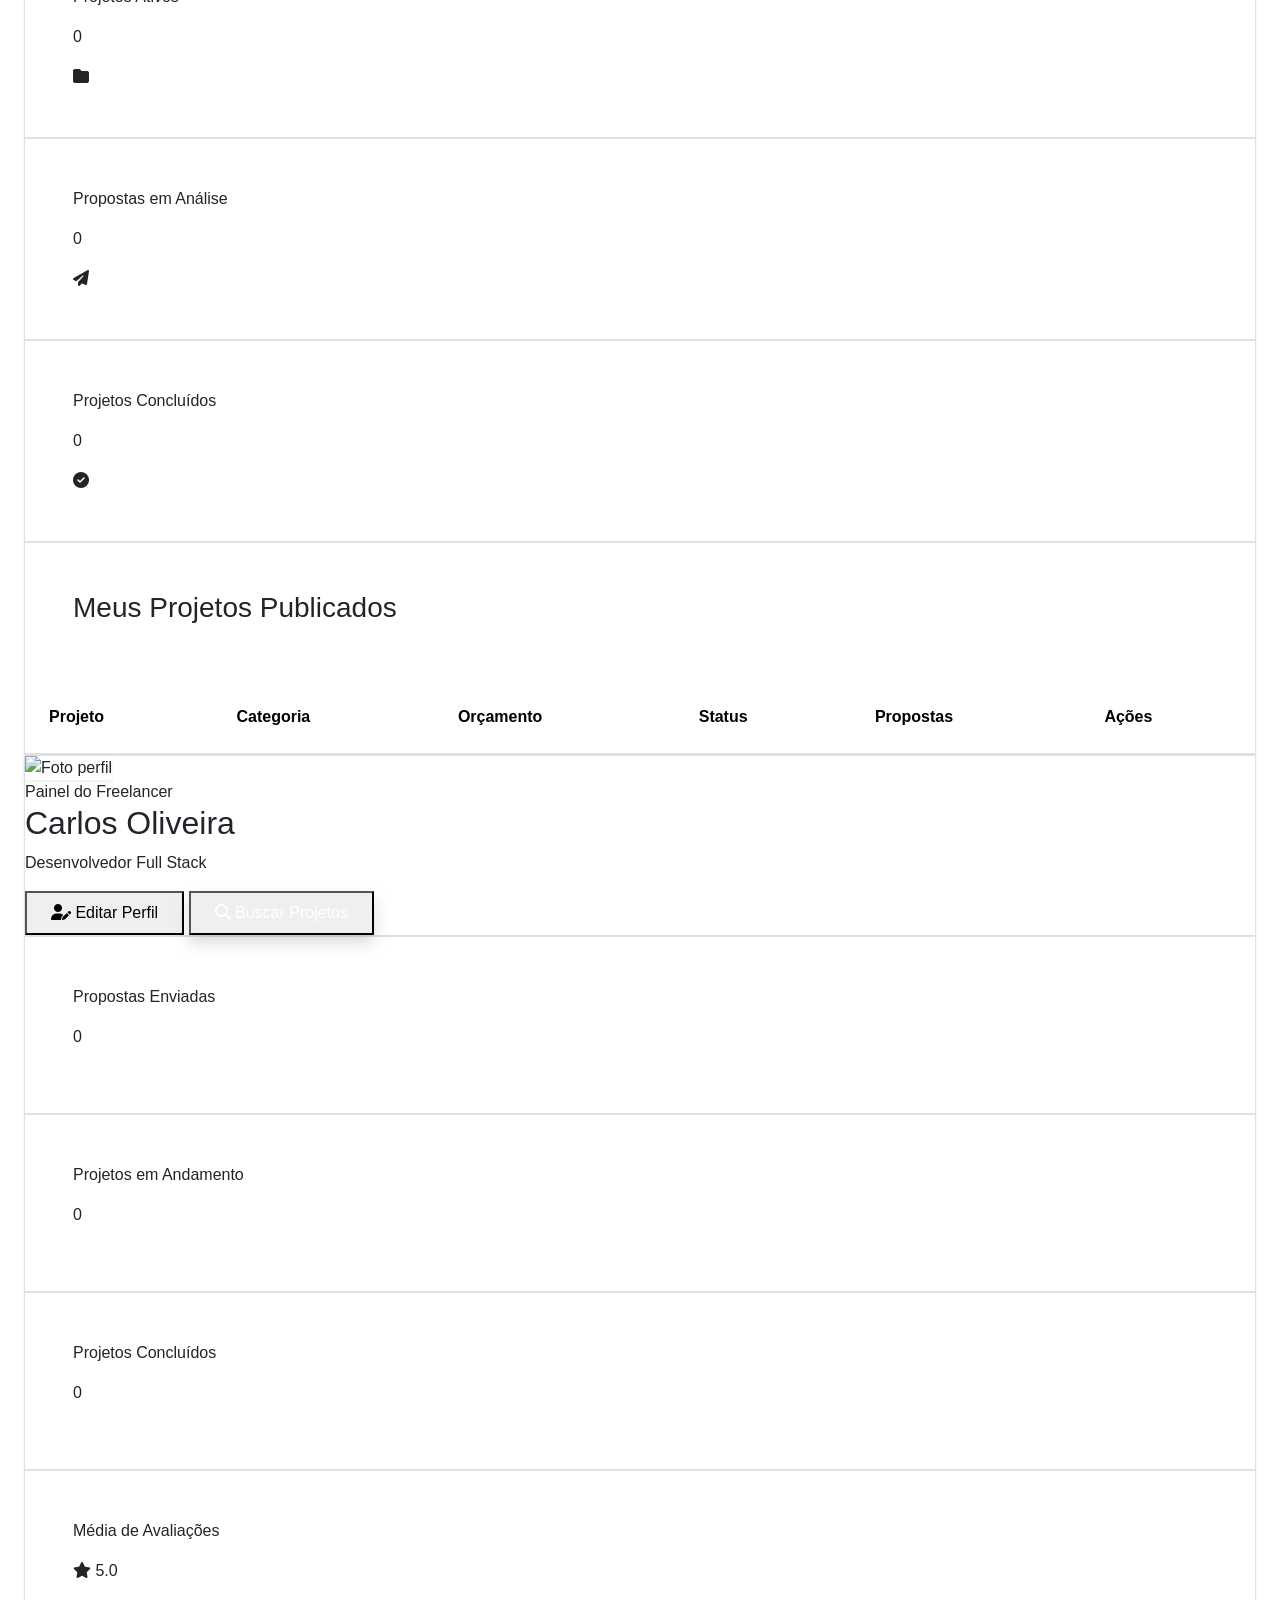
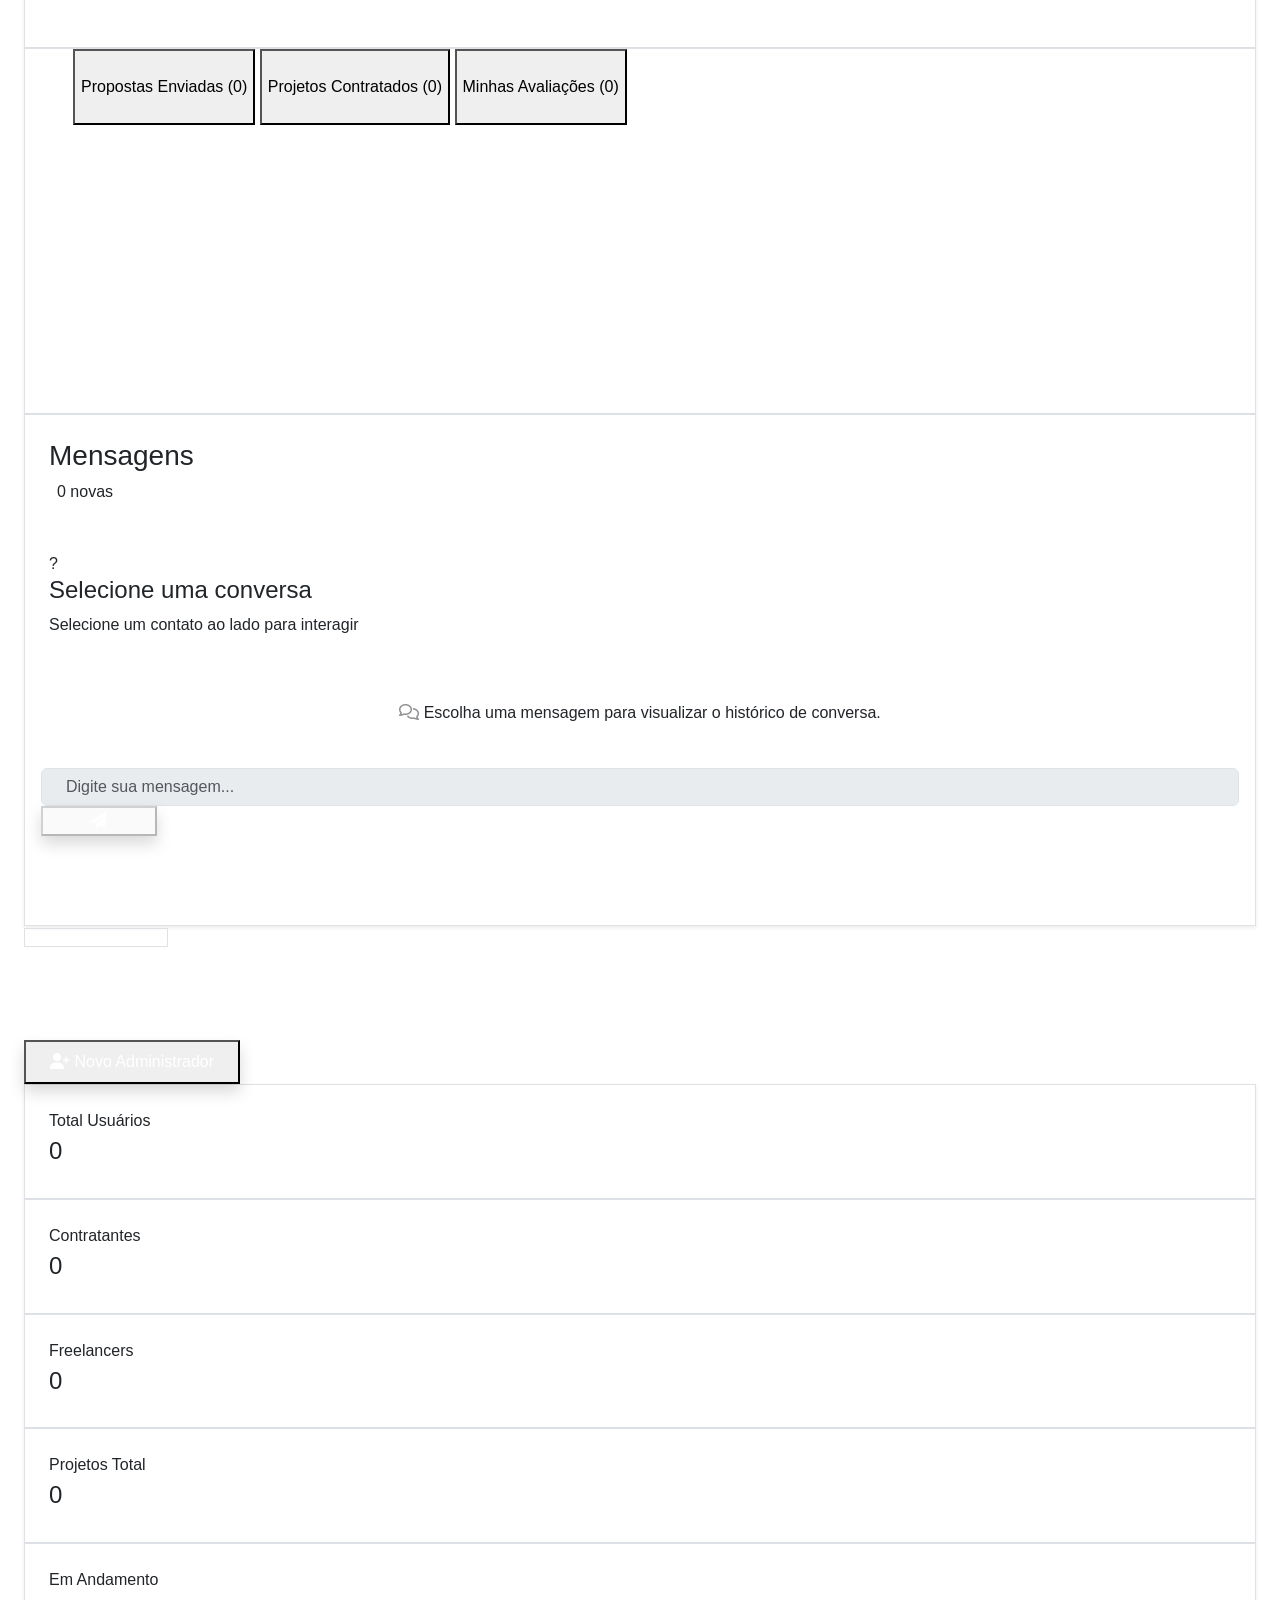
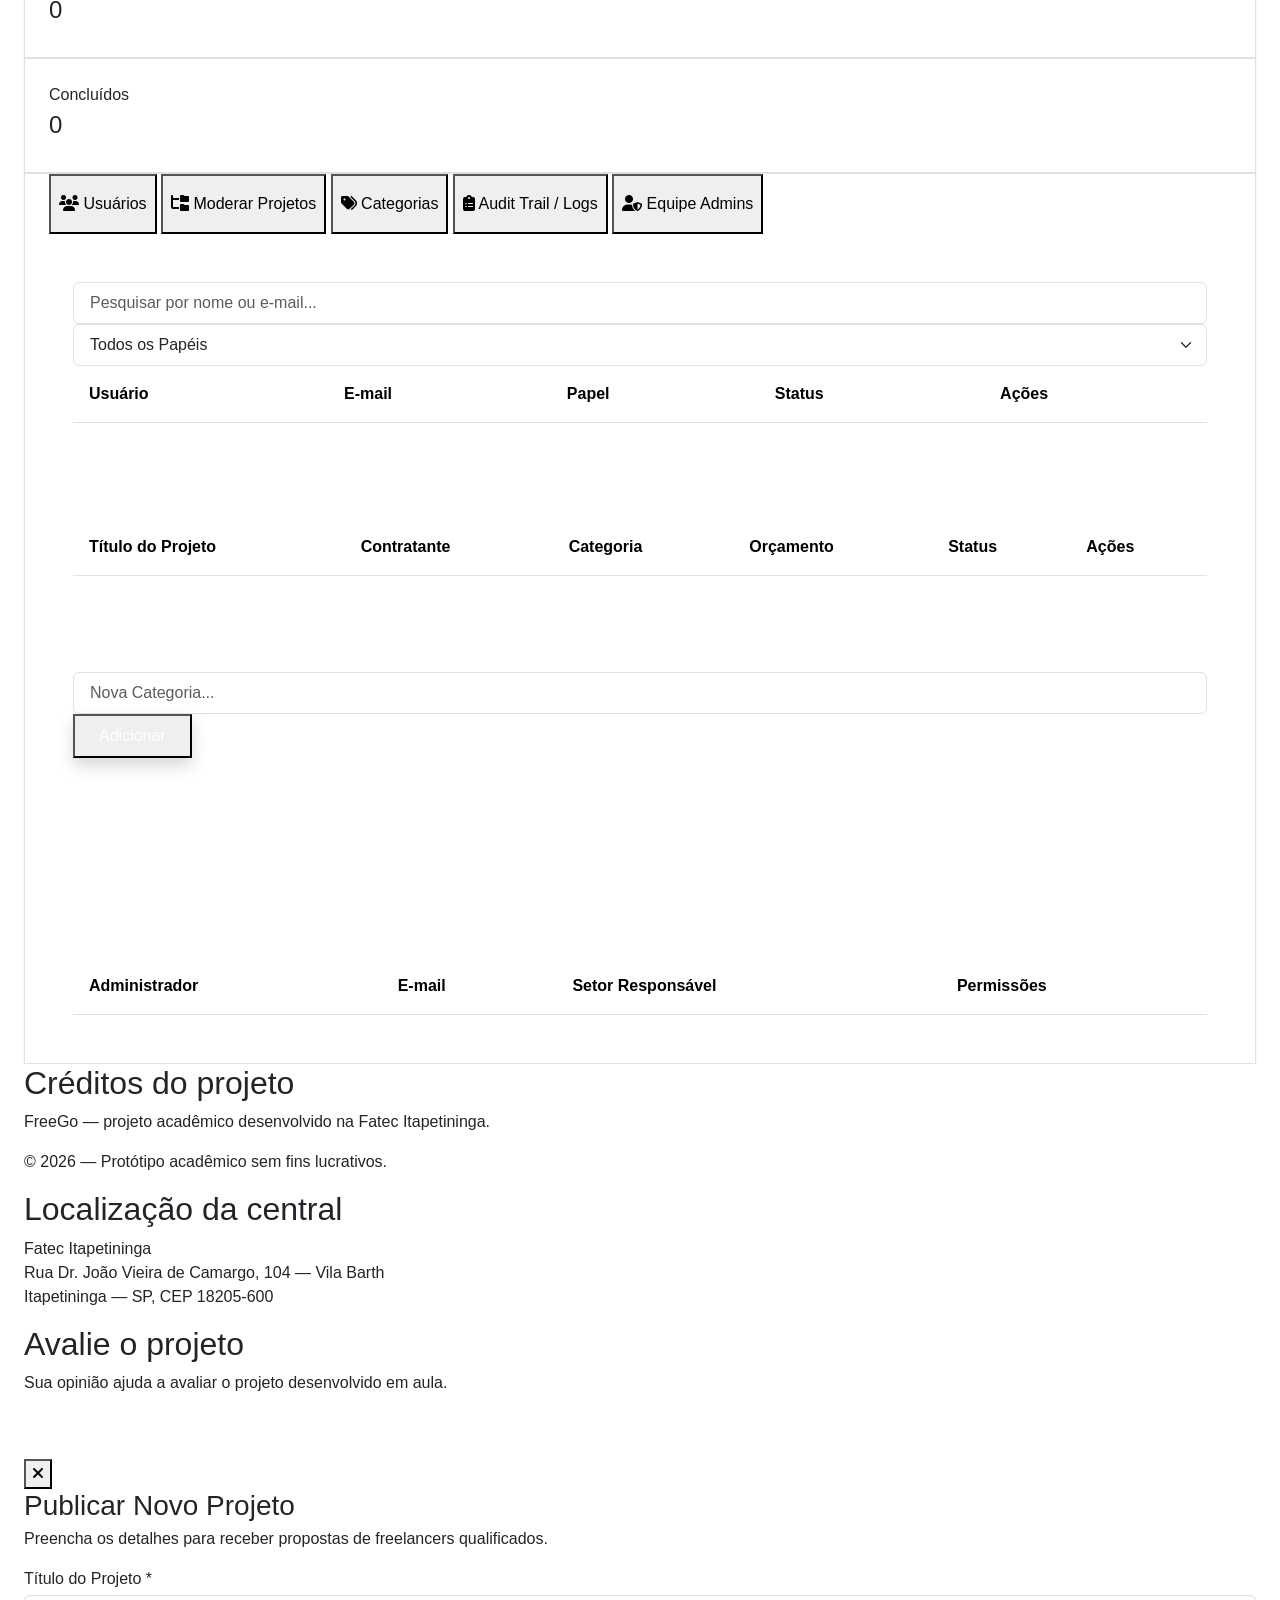
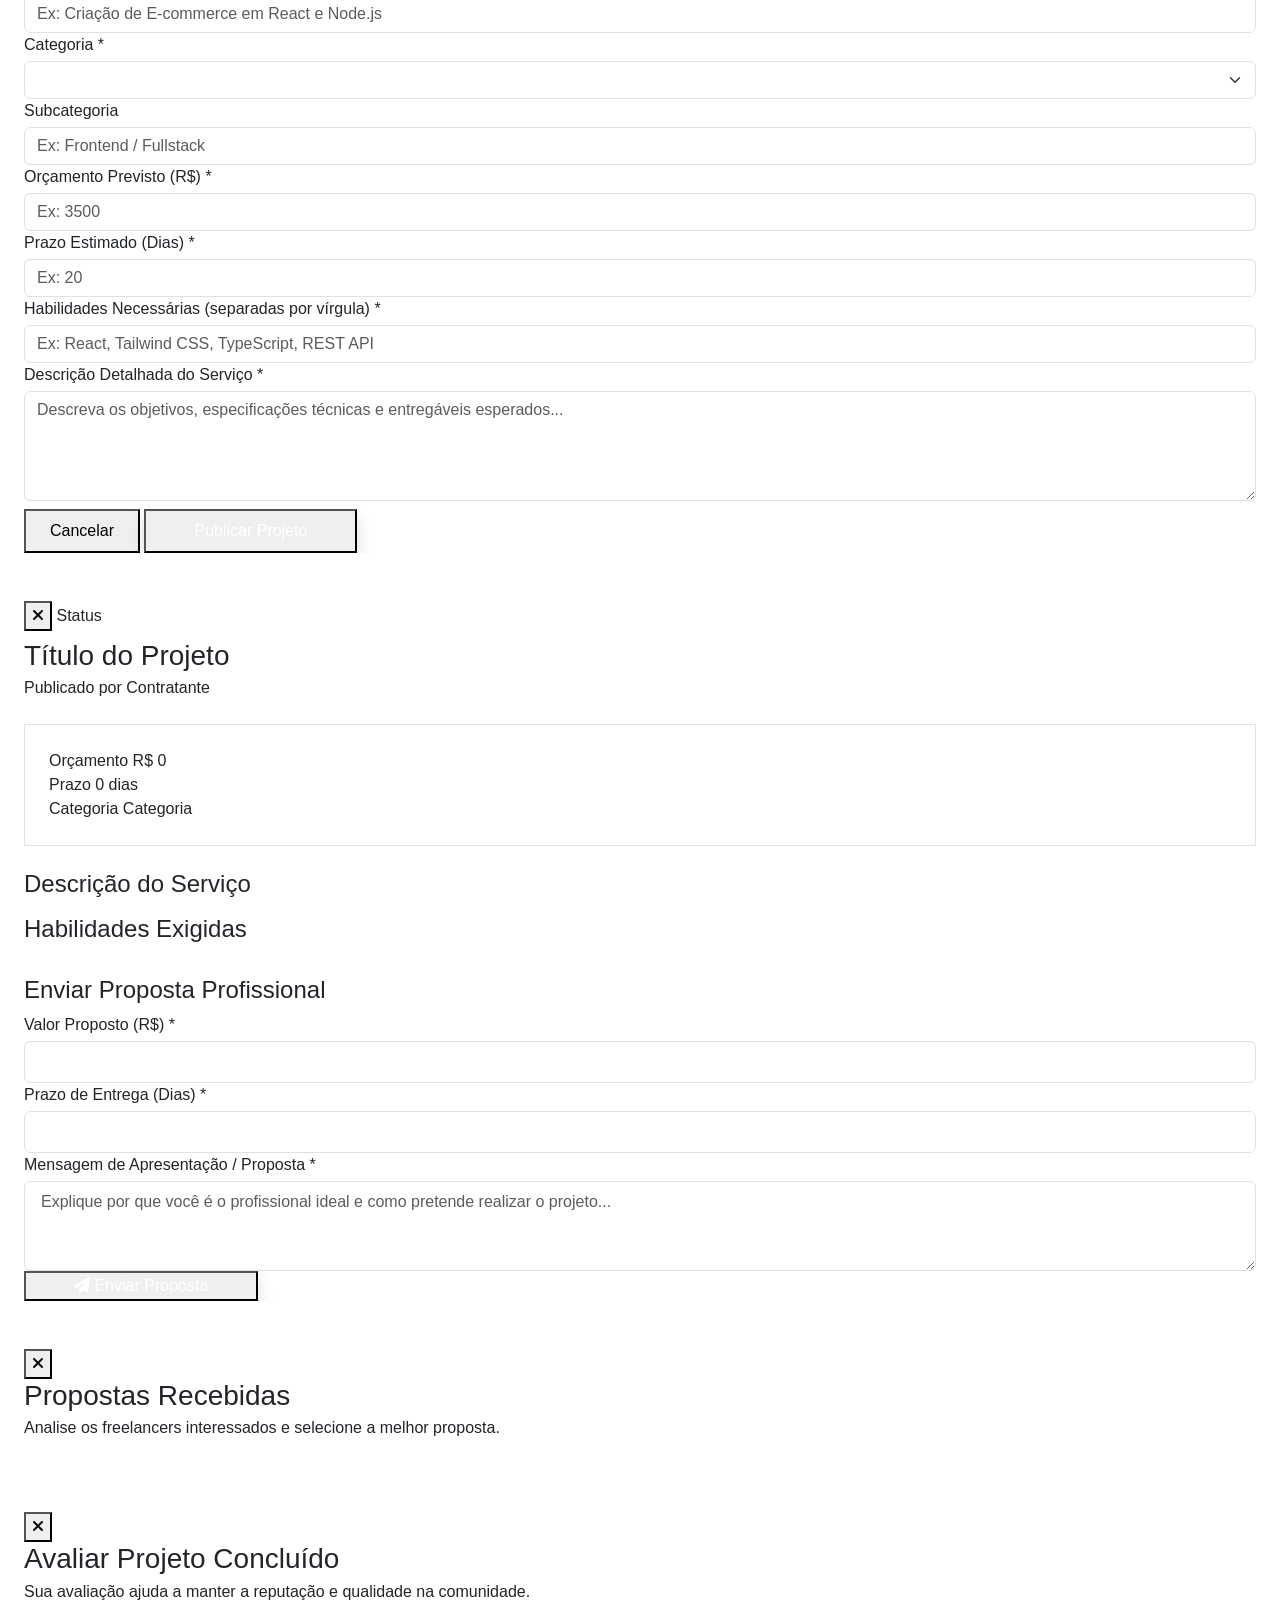
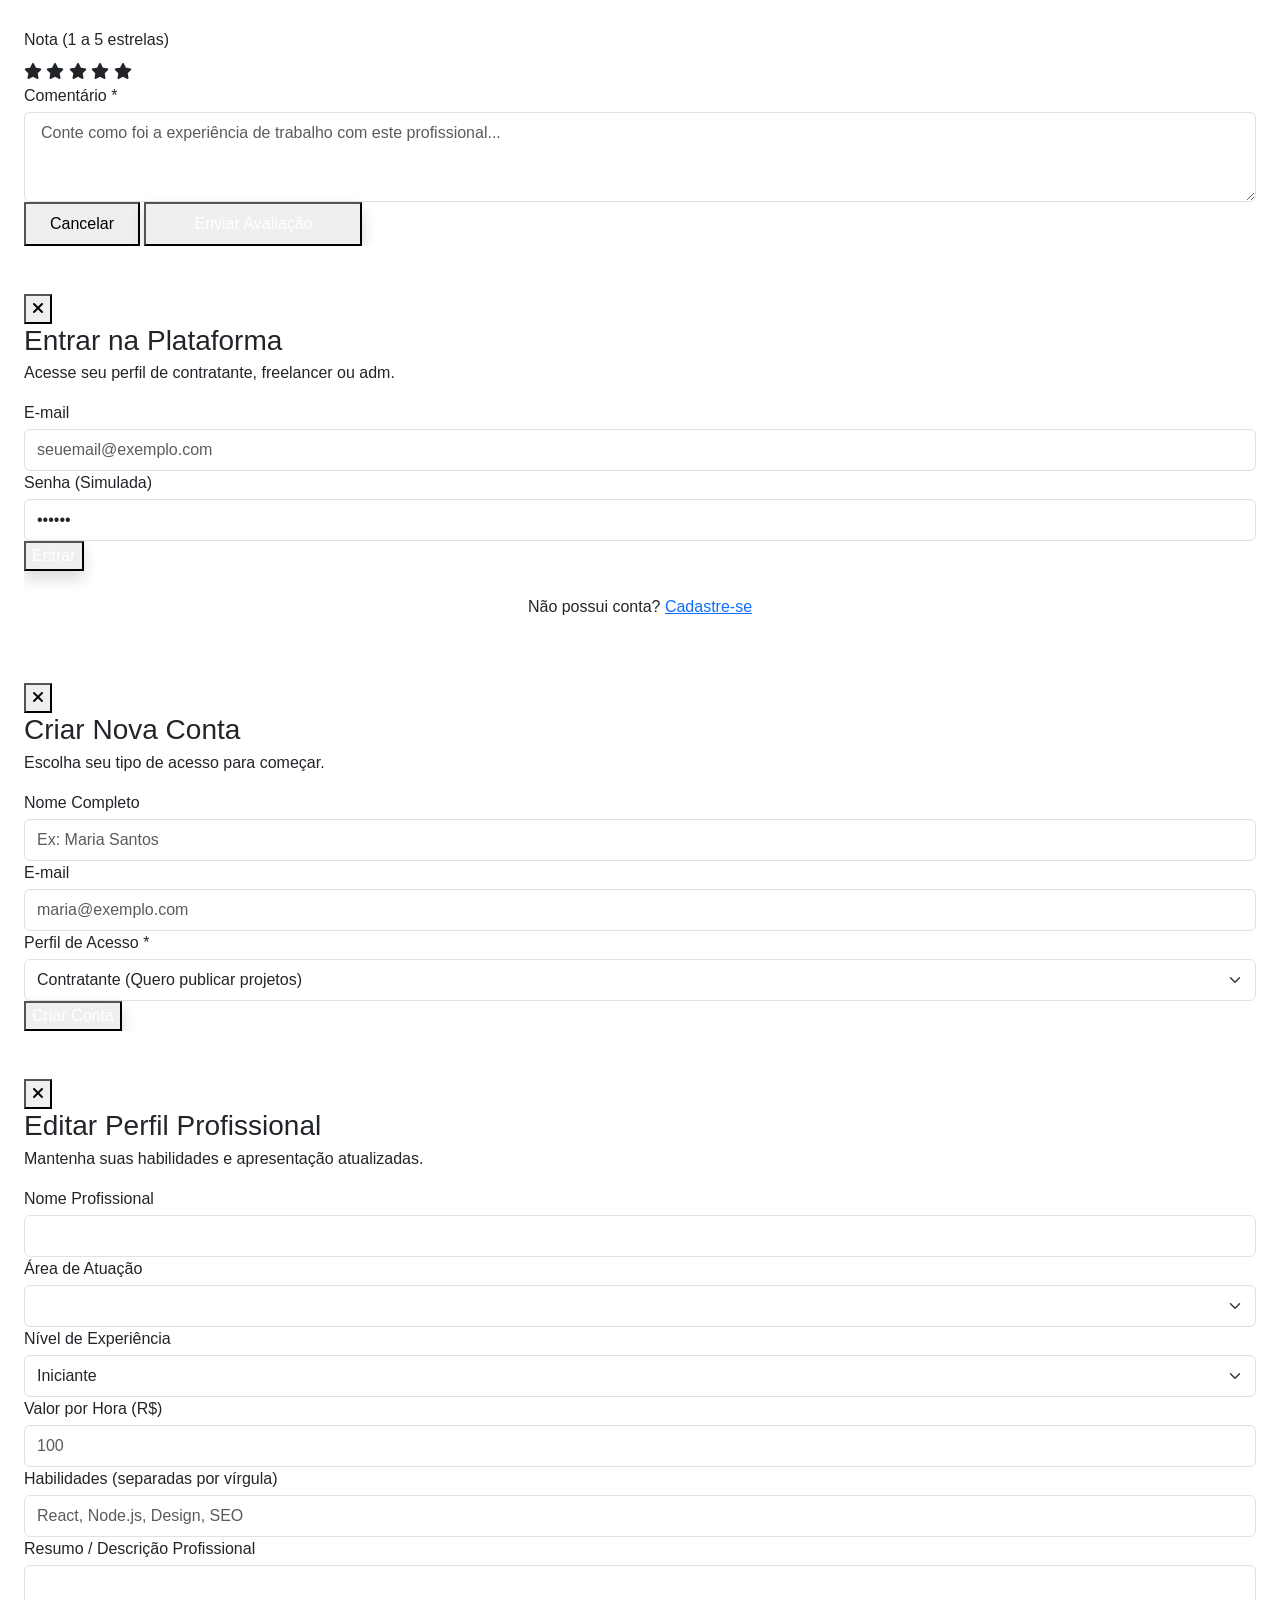
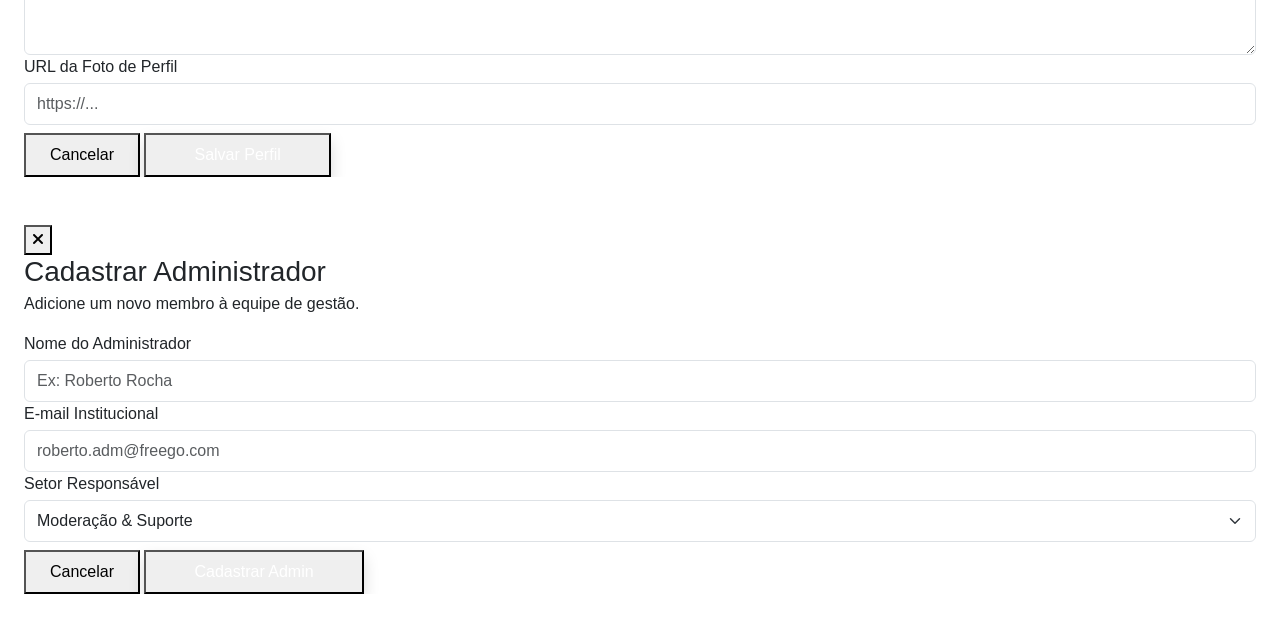
==== commit 61c78858: "Adicionando roda pé e avaliações" ====
--- a/index.html
+++ b/index.html
@@ -341,8 +341,8 @@
                 <div class="p-5 border-b border-slate-100 flex items-center justify-between">
                     <h3 class="font-bold text-slate-800 text-sm">Meus Projetos Publicados</h3>
                 </div>
-                <div class="overflow-x-auto">
-                    <table class="table align-middle mb-0 w-full text-left text-xs border-collapse">
+                <div id="client-projects-table-wrap" class="overflow-x-auto">
+                    <table id="client-projects-table" class="table align-middle mb-0 w-full text-left text-xs border-collapse">
                         <thead class="bg-slate-50 text-slate-500 font-semibold border-b border-slate-100">
                             <tr>
                                 <th class="p-4">Projeto</th>
@@ -647,17 +647,25 @@
 
     <!-- Footer -->
     <footer class="bg-white border-t border-slate-200 mt-12 py-8 text-xs text-slate-500">
-        <div class="max-w-7xl mx-auto px-4 sm:px-6 lg:px-8 flex flex-col sm:flex-row items-center justify-between gap-4">
-            <div class="flex items-center gap-2">
-                <span class="font-bold text-slate-800">FreeGo</span>
-                <span>&copy; 2026 — Protótipo Acadêmico sem fins lucrativos</span>
-            </div>
-            <div class="flex items-center gap-4">
-                <span>Totalmente executado via Browser (LocalStorage)</span>
+        <div class="max-w-7xl mx-auto px-4 sm:px-6 lg:px-8 grid grid-cols-1 sm:grid-cols-3 gap-6">
+            <div>
+                <h2 class="font-bold text-slate-800 mb-2">Créditos do projeto</h2>
+                <p><span class="font-semibold text-slate-700">FreeGo</span> — projeto acadêmico desenvolvido na Fatec Itapetininga.</p>
+                <p class="mt-2">&copy; 2026 — Protótipo acadêmico sem fins lucrativos.</p>
+            </div>
+            <div>
+                <h2 class="font-bold text-slate-800 mb-2">Localização da central</h2>
+                <address class="not-italic">Fatec Itapetininga<br>Rua Dr. João Vieira de Camargo, 104 — Vila Barth<br>Itapetininga — SP, CEP 18205-600</address>
+            </div>
+            <div>
+                <h2 class="font-bold text-slate-800 mb-2">Avalie o projeto</h2>
+                <p class="mb-3">Sua opinião ajuda a avaliar o projeto desenvolvido em aula.</p>
+                <a href="https://docs.google.com/forms/d/e/1FAIpQLSdXB7Dg5u7kEti-Bs4_A8OCV35XBq_4_2U_31iEk-OS8CMdC9jw/viewform?usp=publish-editor" target="_blank" rel="noopener noreferrer" class="inline-flex items-center gap-2 px-3 py-2 rounded-lg bg-blue-600 hover:bg-blue-700 text-white font-semibold transition">
+                    <i class="fa-solid fa-star" aria-hidden="true"></i> Avaliar projeto
+                </a>
             </div>
         </div>
     </footer>
-
     <!-- MODALS CONTAINER -->
     <!-- 1. Publish Project Modal -->
     <div id="modal-publish-project" class="hidden fixed inset-0 z-50 bg-slate-900/60 backdrop-blur-sm flex items-center justify-center p-4 overflow-y-auto">
--- a/css/style.css
+++ b/css/style.css
@@ -56,6 +56,25 @@
 #notification-toast { width: min(26rem, calc(100vw - 2rem)); }
 #notification-toast p { overflow-wrap: anywhere; }
 
+/* No painel do contratante, cada projeto vira um cartão em telas até tablet. */
+@media (max-width: 991.98px) {
+    #client-projects-table-wrap { overflow: visible; padding: .75rem; }
+    #client-projects-table { display: block; min-width: 0; width: 100%; }
+    #client-projects-table thead { display: none; }
+    #client-projects-table tbody { display: grid; grid-template-columns: minmax(0, 1fr); gap: .75rem; }
+    #client-projects-table tbody tr { display: block; min-width: 0; padding: .5rem .875rem; border: 1px solid #e2e8f0; border-radius: .875rem; background: #fff; }
+    #client-projects-table tbody td { display: flex; align-items: flex-start; justify-content: space-between; gap: 1rem; min-width: 0; padding: .625rem 0 !important; border: 0; border-bottom: 1px solid #f1f5f9; text-align: right; overflow-wrap: anywhere; }
+    #client-projects-table tbody td::before { content: attr(data-label); flex: 0 0 6.25rem; color: #64748b; font-weight: 600; text-align: left; }
+    #client-projects-table tbody td:last-child { border-bottom: 0; }
+    #client-projects-table tbody td[data-label="Ações"] { flex-wrap: wrap; justify-content: flex-start; text-align: left; }
+    #client-projects-table tbody td[data-label="Ações"]::before { flex-basis: 100%; }
+    #client-projects-table tbody td[data-label="Ações"] button { white-space: normal; }
+    #client-projects-table tbody tr td[colspan] { display: block; text-align: center; border: 0; }
+    #client-projects-table tbody tr td[colspan]::before { content: none; }
+    html[data-theme="dark"] #client-projects-table tbody tr { background: #1e293b; border-color: #334155; }
+    html[data-theme="dark"] #client-projects-table tbody td { border-color: #334155; }
+}
+
 /* Tabelas continuam legíveis em telas estreitas, com rolagem horizontal local. */
 .view-section .overflow-x-auto { max-width: 100%; }
 .view-section table { min-width: 38rem; }
